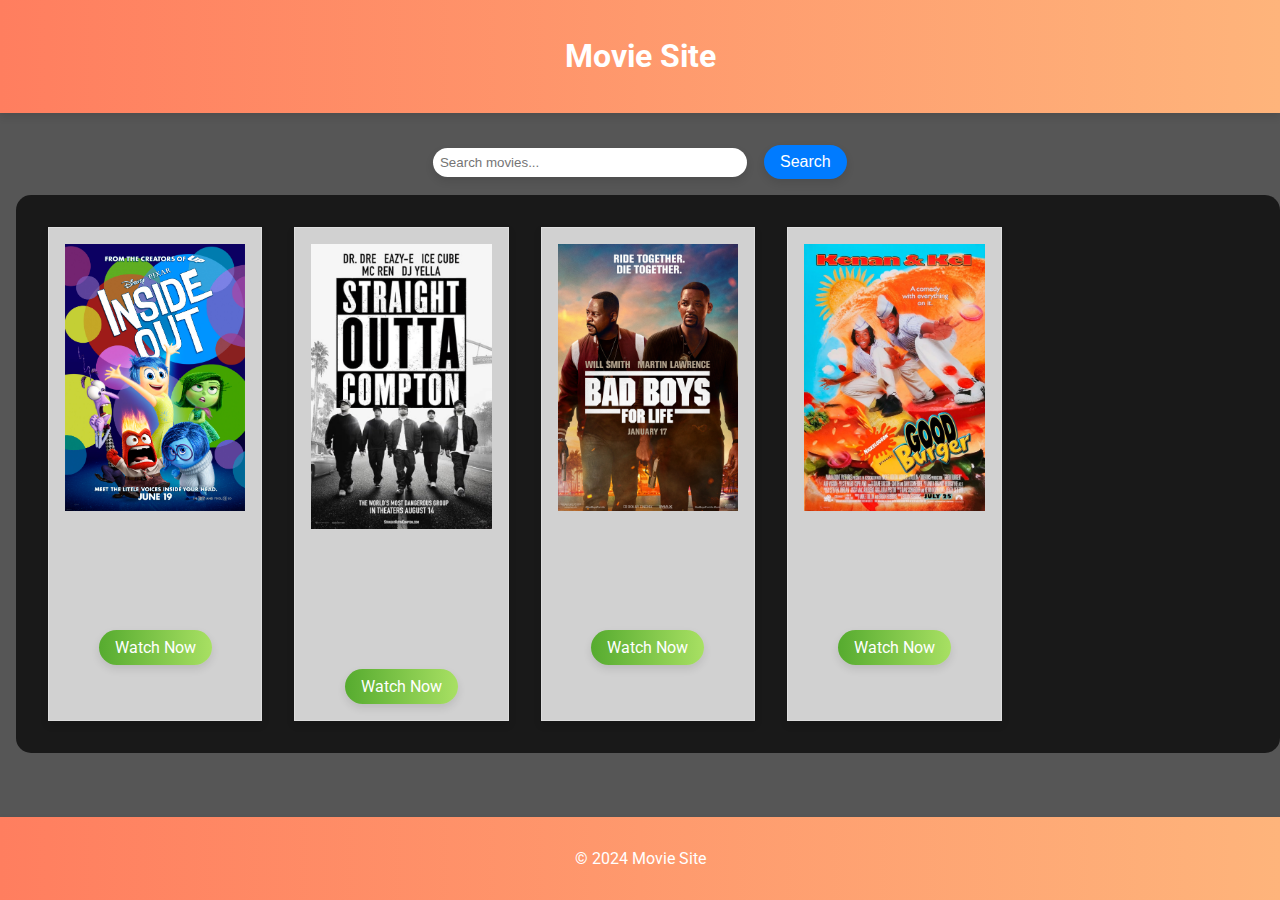
==== index.html @ e5f68a4d "simplify" ====
<!DOCTYPE html>
<html lang="en">

<head>
    <meta charset="UTF-8">
    <meta name="viewport" content="width=device-width, initial-scale=1.0">
    <title>Movie Site</title>
    <link href="https://fonts.googleapis.com/css2?family=Playfair+Display:wght@700&family=Roboto:wght@400;700&display=swap" rel="stylesheet">
    <link rel="stylesheet" href="styles.css">
</head>

<body>
    <header>
        <h1>Movie Site</h1>
    </header>
    <main id="mainContent" style="display:none;">
        <div class="search-container">
            <input type="text" id="searchInput" class="search-input" placeholder="Search movies...">
            <button id="searchButton" class="search-button">Search</button>
        </div>
        <div class="container" id="movieContainer">
            <div class="row" id="movieRow">
                <div class="column">
                    <img class="movie-poster" src="assets/MV5BMTA5MzkyMzIxNjJeQTJeQWpwZ15BbWU4MDU0MDk0OTUx._V1_FMjpg_UX1000_.jpg" alt="Straight Outta Compton Poster">
                    <div class="movie-title">Straight Outta Compton</div>
                    <div class="movie-description">A chronicle of the rise of N.W.A.</div>
                    <a class="buy-button" href="https://drive.google.com/file/d/1-GWXU9rBiXSIcIkdY8362QYQmB6N-WDO/view" target="_blank">Watch Now</a>
                </div>
                <div class="column">
                    <img class="movie-poster" src="assets/baboys.jpg" alt="Bad Boys Poster">
                    <div class="movie-title">Bad Boys: For Life</div>
                    <div class="movie-description">The wife and son of a Mexican drug lord...</div>
                    <a class="buy-button" href="https://drive.google.com/file/d/1ExCZEDRPw3y3sq0u5Oo-0tLBRCN3sKYA/view?usp=drive_link" target="_blank">Watch Now</a>
                </div>
                <div class="column">
                    <img class="movie-poster" src="assets/goodburger.jpg" alt="Good Burger Poster">
                    <div class="movie-title">Good Burger</div>
                    <div class="movie-description">Two dim-witted teenagers...</div>
                    <a class="buy-button" href="https://drive.google.com/file/d/1VFeL-yx81NKc5-SwoTlnUgT7i4M9IYYV/view?usp=drive_link" target="_blank">Watch Now</a>
                </div>
                <div class="column">
                    <img class="movie-poster" src="assets/Inside_Out.jpg" alt="Inside Out Poster">
                    <div class="movie-title">Inside Out</div>
                    <div class="movie-description">After young Riley is uprooted...</div>
                    <a class="buy-button" href="https://drive.google.com/file/d/1rL0D4ZCVKJ76mXXGOLO2J8N5Qnw0jMO8/view?usp=drive_link" target="_blank">Watch Now</a>
                </div>
                <!-- Add more columns as needed -->
            </div>
        </div>
        <button class="show-more-button" id="showMoreButton">Show More</button>
    </main>
    <footer>
        <p>&copy; 2024 Movie Site</p>
    </footer>

    <div id="forbiddenMessage" style="display:none;">
        <p>You are not allowed to access this site.</p>
    </div>

    <script src="script.js"></script>
</body>

</html>
---- styles.css ----
html, body {
    height: 100%;
    margin: 0;
    padding: 0;
    box-sizing: border-box;
    font-family: 'Roboto', sans-serif;
}

body {
    display: flex;
    flex-direction: column;
    background: url('assets/background.jpg') no-repeat center center fixed;
    background-size: cover;
    color: white;
}

header, footer {
    text-align: center;
    padding: 1em;
    background: linear-gradient(to right, #ff7e5f, #feb47b);
    color: white;
    box-shadow: 0 4px 8px rgba(0, 0, 0, 0.1);
}

main {
    flex: 1;
    display: flex;
    flex-direction: column;
    align-items: center;
    justify-content: center;
    padding: 2em 1em;
}

.container {
    background: rgba(0, 0, 0, 0.7);
    padding: 2em;
    border-radius: 15px;
    display: grid;
    grid-template-columns: repeat(auto-fill, minmax(200px, 1fr));
    gap: 2em;
    width: 100%;
    max-width: 1200px;
    margin-bottom: auto; /* Pushes the footer to the bottom if content is short */
}

.row {
    display: contents;
}

.column {
    position: relative;
    background-color: rgba(255, 255, 255, 0.8); /* Slightly transparent white background */
    padding: 1em;
    border: 1px solid #ddd;
    text-align: center;
    overflow: hidden;
    transition: transform 0.3s ease, box-shadow 0.3s ease;
    box-shadow: 0 4px 8px rgba(0, 0, 0, 0.1);
}

.column:hover {
    transform: scale(1.05);
    box-shadow: 0 8px 16px rgba(0, 0, 0, 0.2);
}

.movie-poster {
    max-width: 100%;
    height: auto;
    margin-bottom: 1em;
    transition: transform 0.3s ease;
}

.movie-poster:hover {
    transform: scale(1.1);
    filter: brightness(1.2);
}

.movie-title {
    font-family: 'Playfair Display', serif;
    color: #333; /* Darker color for better readability */
    background-color: rgba(255, 255, 255, 0.8); /* Slightly transparent background */
    padding: 0.5em;
    border-radius: 5px;
    box-shadow: 0 2px 4px rgba(0, 0, 0, 0.1); /* Subtle shadow for better contrast */
    opacity: 0;
    transform: translateY(10px);
    transition: opacity 0.5s ease-in-out, transform 0.5s ease-in-out;
}

.column:hover .movie-title,
.column:hover .movie-description {
    opacity: 1;
    transform: translateY(0);
}

.movie-description {
    color: #333;
    background-color: rgba(255, 255, 255, 0.8);
    padding: 0.5em;
    border-radius: 5px;
    box-shadow: 0 2px 4px rgba(0, 0, 0, 0.1);
    margin-top: 0.5em;
    opacity: 0;
    transform: translateY(10px);
    transition: opacity 0.5s ease-in-out, transform 0.5s ease-in-out;
}

.buy-button, .show-more-button {
    padding: 0.5em 1em;
    background: linear-gradient(to right, #56ab2f, #a8e063);
    color: white;
    border: none;
    cursor: pointer;
    text-decoration: none;
    display: inline-block;
    border-radius: 25px;
    transition: background 0.3s ease, transform 0.2s, box-shadow 0.2s;
    box-shadow: 0 4px 8px rgba(0, 0, 0, 0.1);
}

.buy-button:hover, .show-more-button:hover {
    background: linear-gradient(to right, #3c9d0b, #6ddf46);
    transform: translateY(-2px);
    box-shadow: 0 8px 16px rgba(0, 0, 0, 0.2);
}

.buy-button:focus, .show-more-button:focus,
.search-button:focus {
    outline: 2px solid #0056b3;
    outline-offset: 2px;
}

.search-container {
    text-align: center;
    margin-bottom: 1em;
}

.search-input {
    padding: 0.5em;
    width: 300px;
    margin-right: 1em;
    border-radius: 25px;
    border: none;
    outline: none;
    box-shadow: 0 4px 8px rgba(0, 0, 0, 0.1);
}

.search-button {
    padding: 0.5em 1em;
    background-color: #007bff;
    color: white;
    border: none;
    cursor: pointer;
    text-decoration: none;
    font-size: 1em;
    border-radius: 25px;
    transition: background-color 0.3s ease, transform 0.2s, box-shadow 0.2s;
    box-shadow: 0 4px 8px rgba(0, 0, 0, 0.1);
}

.search-button:hover {
    background-color: #0056b3;
    transform: translateY(-2px);
}

.search-button:active {
    background-color: #0056b3;
    transform: translateY(1px);
    box-shadow: none;
}

.show-more-button {
    padding: 0.5em 1em;
    background-color: #6c757d;
    color: white;
    border: none;
    cursor: pointer;
    text-decoration: none;
    margin-top: 1em;
    display: none; /* Initially hidden */
    border-radius: 25px;
    transition: background 0.3s ease, transform 0.2s, box-shadow 0.2s;
    box-shadow: 0 4px 8px rgba(0, 0, 0, 0.1);
}

.show-more-button:hover {
    background-color: #5a6268;
}

@media (max-width: 768px) {
    .search-input {
        width: 80%;
        margin-bottom: 1em;
    }

    .container {
        grid-template-columns: repeat(auto-fill, minmax(150px, 1fr));
    }
}

@media (max-width: 480px) {
    .search-input {
        width: 100%;
    }

    .container {
        grid-template-columns: 1fr;
    }
}
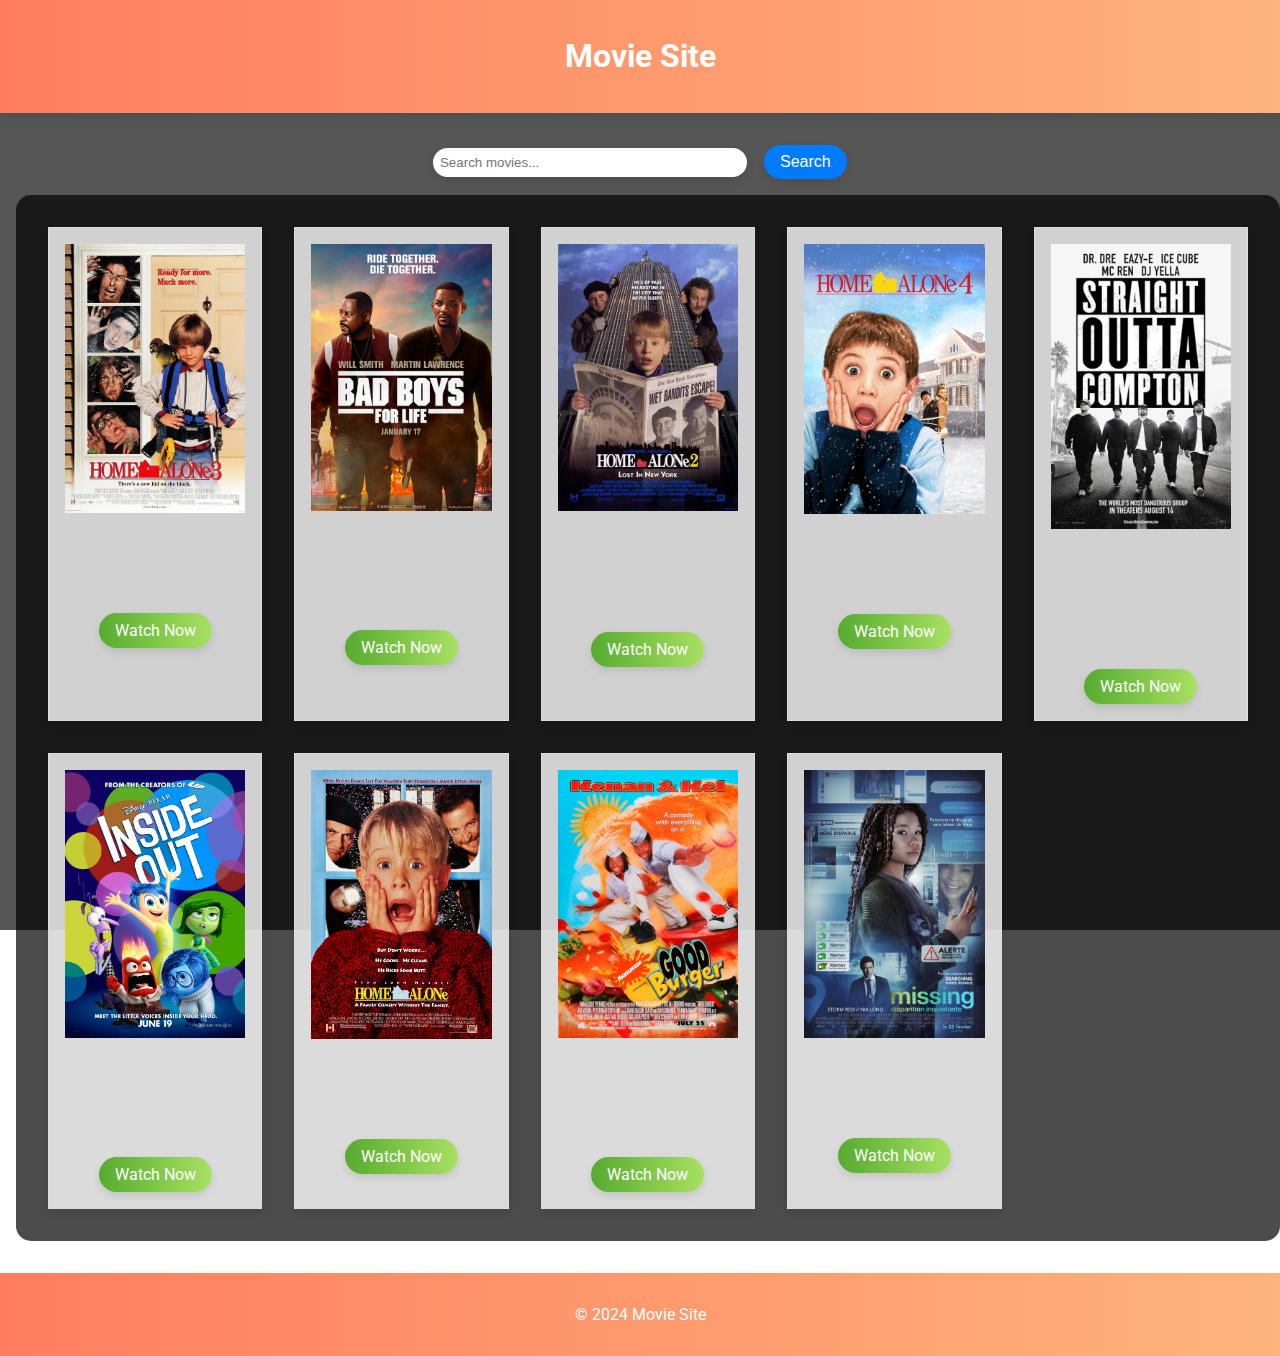
==== commit 79dd2405: "add movies" ====
--- a/index.html
+++ b/index.html
@@ -44,7 +44,37 @@
                     <div class="movie-description">After young Riley is uprooted...</div>
                     <a class="buy-button" href="https://drive.google.com/file/d/1rL0D4ZCVKJ76mXXGOLO2J8N5Qnw0jMO8/view?usp=drive_link" target="_blank">Watch Now</a>
                 </div>
-                <!-- Add more columns as needed -->
+                <div class="column">
+                    <img class="movie-poster" src="assets/ha1.jpg" alt="Inside Out Poster">
+                    <div class="movie-title">Home Alone</div>
+                    <div class="movie-description">ha1</div>
+                    <a class="buy-button" href="https://drive.google.com/file/d/1RmcY_AJqG8Q9yOxZiiyGkuSsTKoonFeX/view?usp=drive_link" target="_blank">Watch Now</a>
+                </div>
+                <div class="column">
+                    <img class="movie-poster" src="assets/ha2.jpg" alt="Inside Out Poster">
+                    <div class="movie-title">Home Alone 2: Lost In NY</div>
+                    <div class="movie-description">ha2</div>
+                    <a class="buy-button" href="https://drive.google.com/file/d/1qlVyzWkzGR2lTH-VfAuhWgY-4-X-9w7T/view?usp=drive_link" target="_blank">Watch Now</a>
+                </div>
+                <div class="column">
+                    <img class="movie-poster" src="assets/ha3.jpg" alt="Inside Out Poster">
+                    <div class="movie-title">Home Alone 3</div>
+                    <div class="movie-description">ha3</div>
+                    <a class="buy-button" href="https://drive.google.com/file/d/1R0Hdqnfn36YHb0hcvey48GIlqyA5Jap-/view?usp=drive_link" target="_blank">Watch Now</a>
+                </div>
+                <div class="column">
+                    <img class="movie-poster" src="assets/ha4.jpg" alt="Inside Out Poster">
+                    <div class="movie-title">Home Alone 4</div>
+                    <div class="movie-description">ha4</div>
+                    <a class="buy-button" href="https://drive.google.com/file/d/1q74zu2-pWQ8nODq2ozKsDLQNS7aB1_5G/view?usp=drive_link" target="_blank">Watch Now</a>
+                </div>
+                <div class="column">
+                    <img class="movie-poster" src="assets/missing.jpg" alt="Inside Out Poster">
+                    <div class="movie-title">Missing</div>
+                    <div class="movie-description">idk</div>
+                    <a class="buy-button" href="https://drive.google.com/file/d/1Svi6AvX2YtTAlLvs6ugMPpwvs6T-3Fx8/view?usp=drive_link" target="_blank">Watch Now</a>
+                </div>
+                
             </div>
         </div>
         <button class="show-more-button" id="showMoreButton">Show More</button>
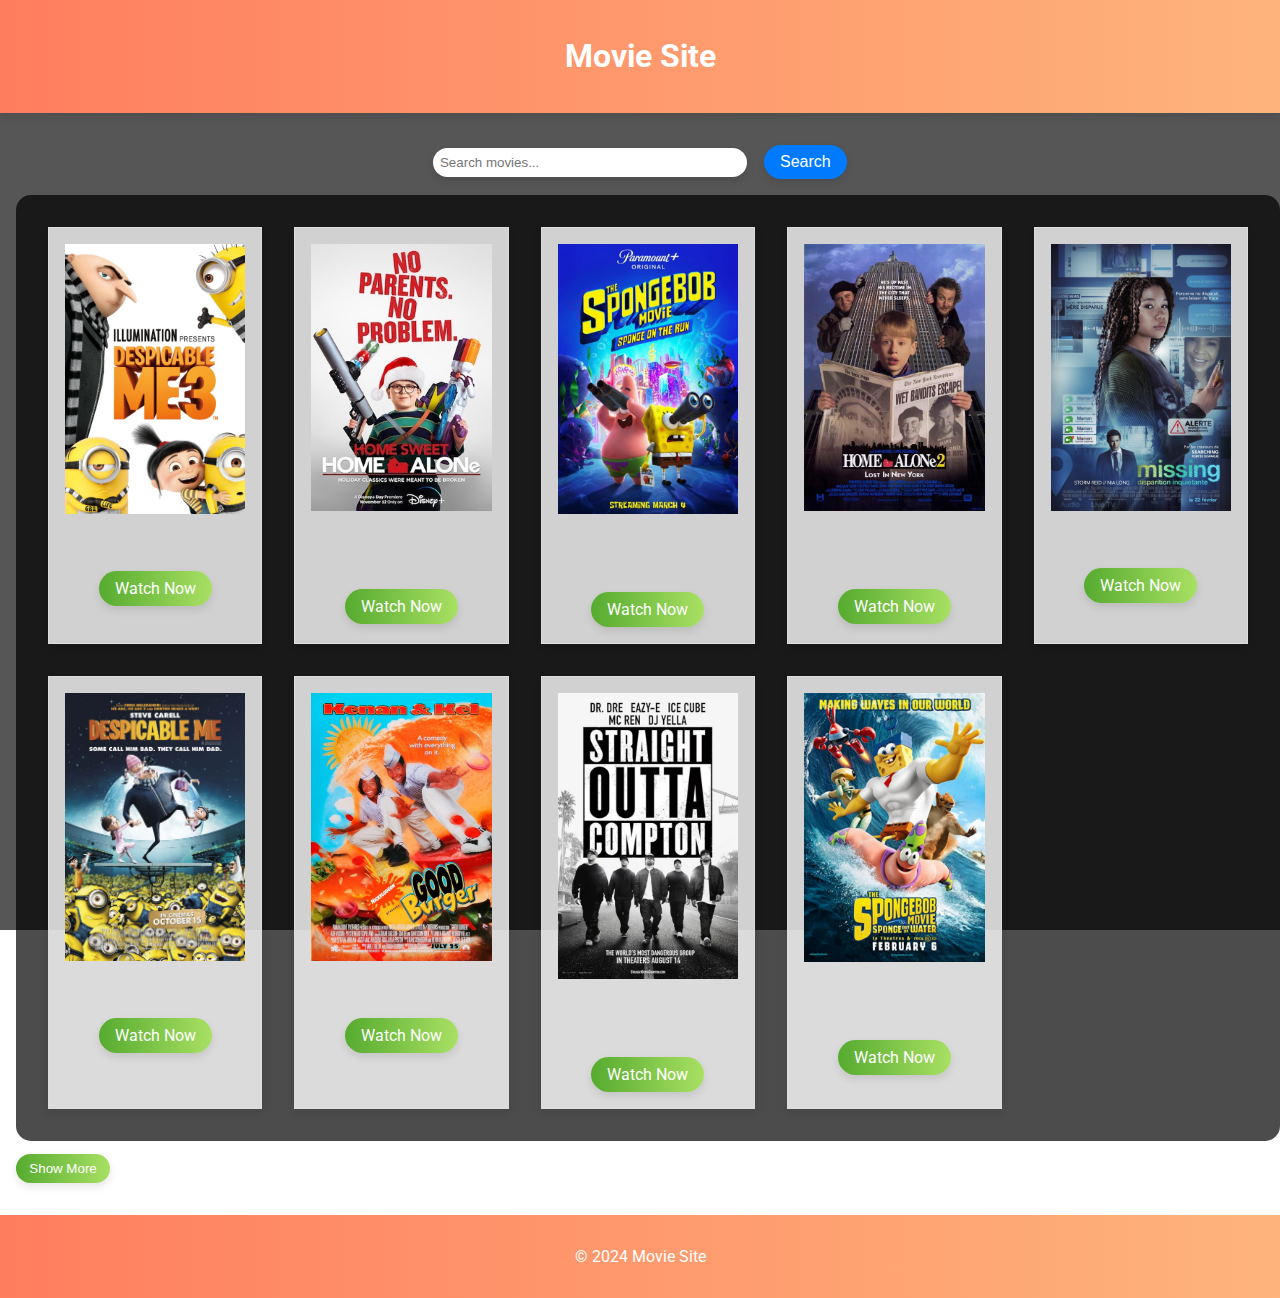
==== commit 2d33af66: "add more movies" ====
--- a/index.html
+++ b/index.html
@@ -23,56 +23,107 @@
                 <div class="column">
                     <img class="movie-poster" src="assets/MV5BMTA5MzkyMzIxNjJeQTJeQWpwZ15BbWU4MDU0MDk0OTUx._V1_FMjpg_UX1000_.jpg" alt="Straight Outta Compton Poster">
                     <div class="movie-title">Straight Outta Compton</div>
-                    <div class="movie-description">A chronicle of the rise of N.W.A.</div>
                     <a class="buy-button" href="https://drive.google.com/file/d/1-GWXU9rBiXSIcIkdY8362QYQmB6N-WDO/view" target="_blank">Watch Now</a>
                 </div>
                 <div class="column">
                     <img class="movie-poster" src="assets/baboys.jpg" alt="Bad Boys Poster">
                     <div class="movie-title">Bad Boys: For Life</div>
-                    <div class="movie-description">The wife and son of a Mexican drug lord...</div>
                     <a class="buy-button" href="https://drive.google.com/file/d/1ExCZEDRPw3y3sq0u5Oo-0tLBRCN3sKYA/view?usp=drive_link" target="_blank">Watch Now</a>
                 </div>
                 <div class="column">
                     <img class="movie-poster" src="assets/goodburger.jpg" alt="Good Burger Poster">
                     <div class="movie-title">Good Burger</div>
-                    <div class="movie-description">Two dim-witted teenagers...</div>
                     <a class="buy-button" href="https://drive.google.com/file/d/1VFeL-yx81NKc5-SwoTlnUgT7i4M9IYYV/view?usp=drive_link" target="_blank">Watch Now</a>
                 </div>
                 <div class="column">
                     <img class="movie-poster" src="assets/Inside_Out.jpg" alt="Inside Out Poster">
                     <div class="movie-title">Inside Out</div>
-                    <div class="movie-description">After young Riley is uprooted...</div>
                     <a class="buy-button" href="https://drive.google.com/file/d/1rL0D4ZCVKJ76mXXGOLO2J8N5Qnw0jMO8/view?usp=drive_link" target="_blank">Watch Now</a>
+                </div>
+                <div class="column">
+                    <img class="movie-poster" src="assets/insideout2.jpeg" alt="Inside Out Poster">
+                    <div class="movie-title">Inside Out 2</div>
+                    <a class="buy-button" href="https://drive.google.com/file/d/1-JNmrZeyNyfg6TkZe27_ZXatwWBExTk9/view?usp=drive_link" target="_blank">Watch Now</a>
                 </div>
                 <div class="column">
                     <img class="movie-poster" src="assets/ha1.jpg" alt="Inside Out Poster">
                     <div class="movie-title">Home Alone</div>
-                    <div class="movie-description">ha1</div>
                     <a class="buy-button" href="https://drive.google.com/file/d/1RmcY_AJqG8Q9yOxZiiyGkuSsTKoonFeX/view?usp=drive_link" target="_blank">Watch Now</a>
                 </div>
                 <div class="column">
                     <img class="movie-poster" src="assets/ha2.jpg" alt="Inside Out Poster">
                     <div class="movie-title">Home Alone 2: Lost In NY</div>
-                    <div class="movie-description">ha2</div>
                     <a class="buy-button" href="https://drive.google.com/file/d/1qlVyzWkzGR2lTH-VfAuhWgY-4-X-9w7T/view?usp=drive_link" target="_blank">Watch Now</a>
                 </div>
                 <div class="column">
                     <img class="movie-poster" src="assets/ha3.jpg" alt="Inside Out Poster">
                     <div class="movie-title">Home Alone 3</div>
-                    <div class="movie-description">ha3</div>
                     <a class="buy-button" href="https://drive.google.com/file/d/1R0Hdqnfn36YHb0hcvey48GIlqyA5Jap-/view?usp=drive_link" target="_blank">Watch Now</a>
                 </div>
                 <div class="column">
                     <img class="movie-poster" src="assets/ha4.jpg" alt="Inside Out Poster">
                     <div class="movie-title">Home Alone 4</div>
-                    <div class="movie-description">ha4</div>
                     <a class="buy-button" href="https://drive.google.com/file/d/1q74zu2-pWQ8nODq2ozKsDLQNS7aB1_5G/view?usp=drive_link" target="_blank">Watch Now</a>
                 </div>
                 <div class="column">
                     <img class="movie-poster" src="assets/missing.jpg" alt="Inside Out Poster">
                     <div class="movie-title">Missing</div>
-                    <div class="movie-description">idk</div>
                     <a class="buy-button" href="https://drive.google.com/file/d/1Svi6AvX2YtTAlLvs6ugMPpwvs6T-3Fx8/view?usp=drive_link" target="_blank">Watch Now</a>
+                </div>
+                <div class="column">
+                    <img class="movie-poster" src="assets/The_Man_from_Toronto_(2022_film).jpg" alt="Inside Out Poster">
+                    <div class="movie-title">The Man From Toronto</div>
+                    <a class="buy-button" href="https://drive.google.com/file/d/1KYYVn_nh1auoEitkP4kij9UaSig68P24/view?usp=drive_link" target="_blank">Watch Now</a>
+                </div>
+                <div class="column">
+                    <img class="movie-poster" src="assets/91DEJC3EUlL._AC_UF894,1000_QL80_.jpg" alt="Inside Out Poster">
+                    <div class="movie-title">The SpongeBob SquarePants Movie</div>
+                    <a class="buy-button" href="https://drive.google.com/file/d/1yHJgBSnEoAVyMFx91MVCwgUYBsDAw7Q6/view?usp=drive_link" target="_blank">Watch Now</a>
+                </div>
+                <div class="column">
+                    <img class="movie-poster" src="assets/b.jpg" alt="Inside Out Poster">
+                    <div class="movie-title">The SpongeBob Movie: Sponge on the Run</div>
+                    <a class="buy-button" href="https://drive.google.com/file/d/1reQ9YJFUAUixrhGG9rN8Il6jS85H3TZd/view?usp=drive_link" target="_blank">Watch Now</a>
+                </div>
+                <div class="column">
+                    <img class="movie-poster" src="assets/q.jpg" alt="Inside Out Poster">
+                    <div class="movie-title">The SpongeBob Movie: Sponge out of Water</div>
+                    <a class="buy-button" href="https://drive.google.com/file/d/1p_kIC0i9wRsVYaxE730cWBX54i8F2xBr/view?usp=drive_link" target="_blank">Watch Now</a>
+                </div>
+                <div class="column">
+                    <img class="movie-poster" src="assets/dme.jpg" alt="Inside Out Poster">
+                    <div class="movie-title">Despicable Me</div>
+                    <a class="buy-button" href="https://drive.google.com/file/d/1HvhqUMDvgJAeS6Cz90SKC6BcaSwnhQ7N/view?usp=drive_link" target="_blank">Watch Now</a>
+                </div>
+                <div class="column">
+                    <img class="movie-poster" src="assets/dme2.jpg" alt="Inside Out Poster">
+                    <div class="movie-title">Despicable Me 2</div>
+                    <a class="buy-button" href="https://drive.google.com/file/d/1kTwjSWqoqQ60AQ3fuyJRQAfleSSPx_RO/view?usp=drive_link" target="_blank">Watch Now</a>
+                </div>
+                <div class="column">
+                    <img class="movie-poster" src="assets/dme3.jpg" alt="Inside Out Poster">
+                    <div class="movie-title">Despicable Me 3</div>
+                    <a class="buy-button" href="https://drive.google.com/file/d/14sZZumYGqTrWKxCRrP8A2zWQB9S3aIna/view?usp=drive_link" target="_blank">Watch Now</a>
+                </div>
+                <div class="column">
+                    <img class="movie-poster" src="assets/fnaf.jpeg" alt="Inside Out Poster">
+                    <div class="movie-title">Five Nights At Freddy's</div>
+                    <a class="buy-button" href="https://drive.google.com/file/d/1jcXQhcJn0OJKaNdZo3N1vR8utvcfcBSM/view?usp=drive_link" target="_blank">Watch Now</a>
+                </div>
+                <div class="column">
+                    <img class="movie-poster" src="assets/R.jpg" alt="Inside Out Poster">
+                    <div class="movie-title">Home Sweet Home Alone</div>
+                    <a class="buy-button" href="https://drive.google.com/file/d/10pkvvUOt6wJucgw6WR1Pp8ya-aa4HVKl/view?usp=drive_link" target="_blank">Watch Now</a>
+                </div>
+                <div class="column">
+                    <img class="movie-poster" src="assets/good-burger-2-dvd.png" alt="Inside Out Poster">
+                    <div class="movie-title">Good Burger 2</div>
+                    <a class="buy-button" href="https://drive.google.com/file/d/1mNsNCLXQFdeki6bFViw-SBUz0wMOWDXR/view?usp=drive_link" target="_blank">Watch Now</a>
+                </div>
+                <div class="column">
+                    <img class="movie-poster" src="assets/freeguy.jpeg" alt="Inside Out Poster">
+                    <div class="movie-title">Free Guy</div>
+                    <a class="buy-button" href="https://drive.google.com/file/d/1zQ1a4uEPWq_N7OrLanGGU8BrMicDLT4P/view?usp=drive_link" target="_blank">Watch Now</a>
                 </div>
                 
             </div>
--- a/styles.css
+++ b/styles.css
@@ -87,22 +87,9 @@
     transition: opacity 0.5s ease-in-out, transform 0.5s ease-in-out;
 }
 
-.column:hover .movie-title,
-.column:hover .movie-description {
+.column:hover .movie-title{
     opacity: 1;
     transform: translateY(0);
-}
-
-.movie-description {
-    color: #333;
-    background-color: rgba(255, 255, 255, 0.8);
-    padding: 0.5em;
-    border-radius: 5px;
-    box-shadow: 0 2px 4px rgba(0, 0, 0, 0.1);
-    margin-top: 0.5em;
-    opacity: 0;
-    transform: translateY(10px);
-    transition: opacity 0.5s ease-in-out, transform 0.5s ease-in-out;
 }
 
 .buy-button, .show-more-button {
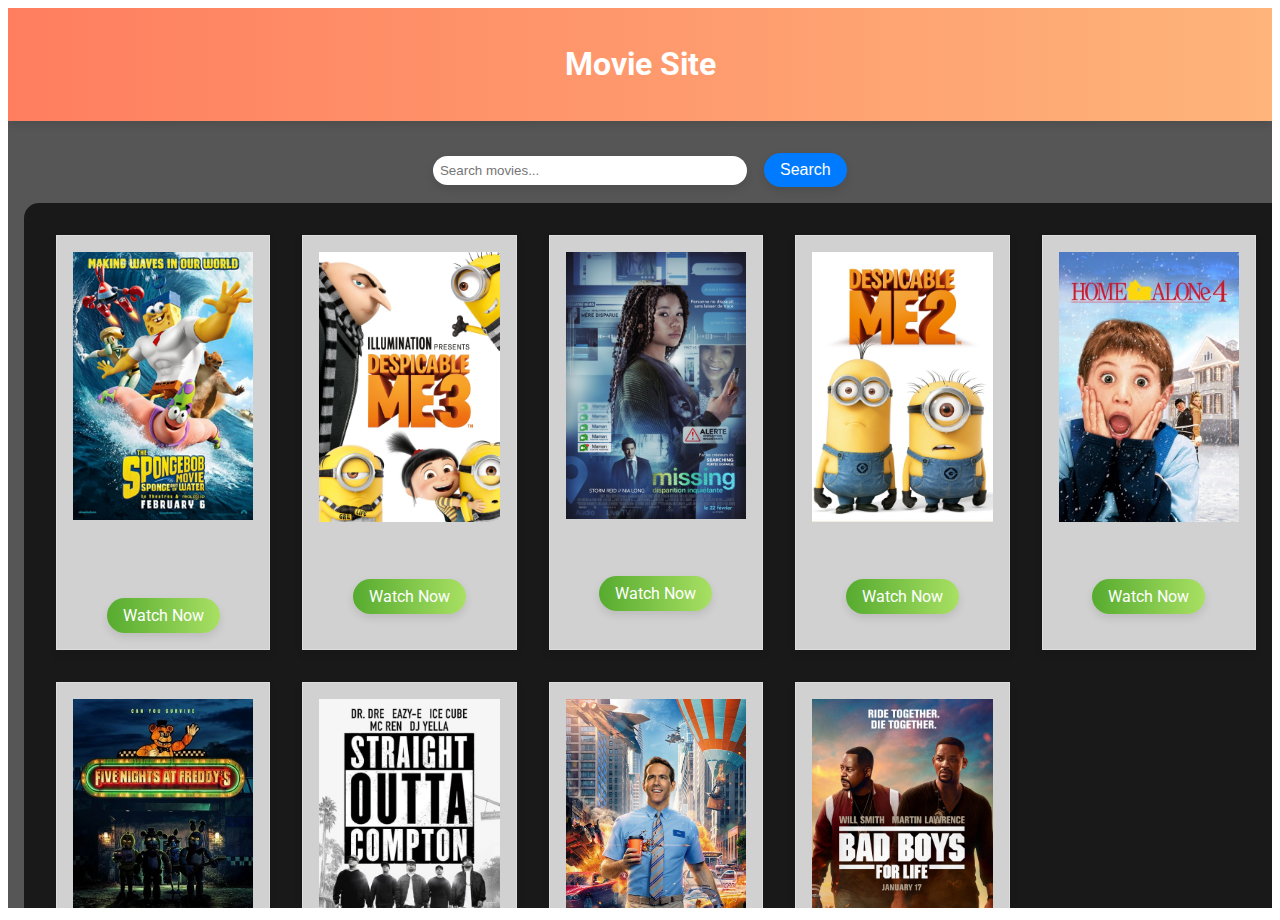
==== commit a9f480a1: "prevent skidding" ====
--- a/index.html
+++ b/index.html
@@ -1,144 +1,21023 @@
-<!DOCTYPE html>
-<html lang="en">
-
-<head>
-    <meta charset="UTF-8">
-    <meta name="viewport" content="width=device-width, initial-scale=1.0">
-    <title>Movie Site</title>
-    <link href="https://fonts.googleapis.com/css2?family=Playfair+Display:wght@700&family=Roboto:wght@400;700&display=swap" rel="stylesheet">
-    <link rel="stylesheet" href="styles.css">
-</head>
-
-<body>
-    <header>
-        <h1>Movie Site</h1>
-    </header>
-    <main id="mainContent" style="display:none;">
-        <div class="search-container">
-            <input type="text" id="searchInput" class="search-input" placeholder="Search movies...">
-            <button id="searchButton" class="search-button">Search</button>
-        </div>
-        <div class="container" id="movieContainer">
-            <div class="row" id="movieRow">
-                <div class="column">
-                    <img class="movie-poster" src="assets/MV5BMTA5MzkyMzIxNjJeQTJeQWpwZ15BbWU4MDU0MDk0OTUx._V1_FMjpg_UX1000_.jpg" alt="Straight Outta Compton Poster">
-                    <div class="movie-title">Straight Outta Compton</div>
-                    <a class="buy-button" href="https://drive.google.com/file/d/1-GWXU9rBiXSIcIkdY8362QYQmB6N-WDO/view" target="_blank">Watch Now</a>
-                </div>
-                <div class="column">
-                    <img class="movie-poster" src="assets/baboys.jpg" alt="Bad Boys Poster">
-                    <div class="movie-title">Bad Boys: For Life</div>
-                    <a class="buy-button" href="https://drive.google.com/file/d/1ExCZEDRPw3y3sq0u5Oo-0tLBRCN3sKYA/view?usp=drive_link" target="_blank">Watch Now</a>
-                </div>
-                <div class="column">
-                    <img class="movie-poster" src="assets/goodburger.jpg" alt="Good Burger Poster">
-                    <div class="movie-title">Good Burger</div>
-                    <a class="buy-button" href="https://drive.google.com/file/d/1VFeL-yx81NKc5-SwoTlnUgT7i4M9IYYV/view?usp=drive_link" target="_blank">Watch Now</a>
-                </div>
-                <div class="column">
-                    <img class="movie-poster" src="assets/Inside_Out.jpg" alt="Inside Out Poster">
-                    <div class="movie-title">Inside Out</div>
-                    <a class="buy-button" href="https://drive.google.com/file/d/1rL0D4ZCVKJ76mXXGOLO2J8N5Qnw0jMO8/view?usp=drive_link" target="_blank">Watch Now</a>
-                </div>
-                <div class="column">
-                    <img class="movie-poster" src="assets/insideout2.jpeg" alt="Inside Out Poster">
-                    <div class="movie-title">Inside Out 2</div>
-                    <a class="buy-button" href="https://drive.google.com/file/d/1-JNmrZeyNyfg6TkZe27_ZXatwWBExTk9/view?usp=drive_link" target="_blank">Watch Now</a>
-                </div>
-                <div class="column">
-                    <img class="movie-poster" src="assets/ha1.jpg" alt="Inside Out Poster">
-                    <div class="movie-title">Home Alone</div>
-                    <a class="buy-button" href="https://drive.google.com/file/d/1RmcY_AJqG8Q9yOxZiiyGkuSsTKoonFeX/view?usp=drive_link" target="_blank">Watch Now</a>
-                </div>
-                <div class="column">
-                    <img class="movie-poster" src="assets/ha2.jpg" alt="Inside Out Poster">
-                    <div class="movie-title">Home Alone 2: Lost In NY</div>
-                    <a class="buy-button" href="https://drive.google.com/file/d/1qlVyzWkzGR2lTH-VfAuhWgY-4-X-9w7T/view?usp=drive_link" target="_blank">Watch Now</a>
-                </div>
-                <div class="column">
-                    <img class="movie-poster" src="assets/ha3.jpg" alt="Inside Out Poster">
-                    <div class="movie-title">Home Alone 3</div>
-                    <a class="buy-button" href="https://drive.google.com/file/d/1R0Hdqnfn36YHb0hcvey48GIlqyA5Jap-/view?usp=drive_link" target="_blank">Watch Now</a>
-                </div>
-                <div class="column">
-                    <img class="movie-poster" src="assets/ha4.jpg" alt="Inside Out Poster">
-                    <div class="movie-title">Home Alone 4</div>
-                    <a class="buy-button" href="https://drive.google.com/file/d/1q74zu2-pWQ8nODq2ozKsDLQNS7aB1_5G/view?usp=drive_link" target="_blank">Watch Now</a>
-                </div>
-                <div class="column">
-                    <img class="movie-poster" src="assets/missing.jpg" alt="Inside Out Poster">
-                    <div class="movie-title">Missing</div>
-                    <a class="buy-button" href="https://drive.google.com/file/d/1Svi6AvX2YtTAlLvs6ugMPpwvs6T-3Fx8/view?usp=drive_link" target="_blank">Watch Now</a>
-                </div>
-                <div class="column">
-                    <img class="movie-poster" src="assets/The_Man_from_Toronto_(2022_film).jpg" alt="Inside Out Poster">
-                    <div class="movie-title">The Man From Toronto</div>
-                    <a class="buy-button" href="https://drive.google.com/file/d/1KYYVn_nh1auoEitkP4kij9UaSig68P24/view?usp=drive_link" target="_blank">Watch Now</a>
-                </div>
-                <div class="column">
-                    <img class="movie-poster" src="assets/91DEJC3EUlL._AC_UF894,1000_QL80_.jpg" alt="Inside Out Poster">
-                    <div class="movie-title">The SpongeBob SquarePants Movie</div>
-                    <a class="buy-button" href="https://drive.google.com/file/d/1yHJgBSnEoAVyMFx91MVCwgUYBsDAw7Q6/view?usp=drive_link" target="_blank">Watch Now</a>
-                </div>
-                <div class="column">
-                    <img class="movie-poster" src="assets/b.jpg" alt="Inside Out Poster">
-                    <div class="movie-title">The SpongeBob Movie: Sponge on the Run</div>
-                    <a class="buy-button" href="https://drive.google.com/file/d/1reQ9YJFUAUixrhGG9rN8Il6jS85H3TZd/view?usp=drive_link" target="_blank">Watch Now</a>
-                </div>
-                <div class="column">
-                    <img class="movie-poster" src="assets/q.jpg" alt="Inside Out Poster">
-                    <div class="movie-title">The SpongeBob Movie: Sponge out of Water</div>
-                    <a class="buy-button" href="https://drive.google.com/file/d/1p_kIC0i9wRsVYaxE730cWBX54i8F2xBr/view?usp=drive_link" target="_blank">Watch Now</a>
-                </div>
-                <div class="column">
-                    <img class="movie-poster" src="assets/dme.jpg" alt="Inside Out Poster">
-                    <div class="movie-title">Despicable Me</div>
-                    <a class="buy-button" href="https://drive.google.com/file/d/1HvhqUMDvgJAeS6Cz90SKC6BcaSwnhQ7N/view?usp=drive_link" target="_blank">Watch Now</a>
-                </div>
-                <div class="column">
-                    <img class="movie-poster" src="assets/dme2.jpg" alt="Inside Out Poster">
-                    <div class="movie-title">Despicable Me 2</div>
-                    <a class="buy-button" href="https://drive.google.com/file/d/1kTwjSWqoqQ60AQ3fuyJRQAfleSSPx_RO/view?usp=drive_link" target="_blank">Watch Now</a>
-                </div>
-                <div class="column">
-                    <img class="movie-poster" src="assets/dme3.jpg" alt="Inside Out Poster">
-                    <div class="movie-title">Despicable Me 3</div>
-                    <a class="buy-button" href="https://drive.google.com/file/d/14sZZumYGqTrWKxCRrP8A2zWQB9S3aIna/view?usp=drive_link" target="_blank">Watch Now</a>
-                </div>
-                <div class="column">
-                    <img class="movie-poster" src="assets/fnaf.jpeg" alt="Inside Out Poster">
-                    <div class="movie-title">Five Nights At Freddy's</div>
-                    <a class="buy-button" href="https://drive.google.com/file/d/1jcXQhcJn0OJKaNdZo3N1vR8utvcfcBSM/view?usp=drive_link" target="_blank">Watch Now</a>
-                </div>
-                <div class="column">
-                    <img class="movie-poster" src="assets/R.jpg" alt="Inside Out Poster">
-                    <div class="movie-title">Home Sweet Home Alone</div>
-                    <a class="buy-button" href="https://drive.google.com/file/d/10pkvvUOt6wJucgw6WR1Pp8ya-aa4HVKl/view?usp=drive_link" target="_blank">Watch Now</a>
-                </div>
-                <div class="column">
-                    <img class="movie-poster" src="assets/good-burger-2-dvd.png" alt="Inside Out Poster">
-                    <div class="movie-title">Good Burger 2</div>
-                    <a class="buy-button" href="https://drive.google.com/file/d/1mNsNCLXQFdeki6bFViw-SBUz0wMOWDXR/view?usp=drive_link" target="_blank">Watch Now</a>
-                </div>
-                <div class="column">
-                    <img class="movie-poster" src="assets/freeguy.jpeg" alt="Inside Out Poster">
-                    <div class="movie-title">Free Guy</div>
-                    <a class="buy-button" href="https://drive.google.com/file/d/1zQ1a4uEPWq_N7OrLanGGU8BrMicDLT4P/view?usp=drive_link" target="_blank">Watch Now</a>
-                </div>
-                
-            </div>
-        </div>
-        <button class="show-more-button" id="showMoreButton">Show More</button>
-    </main>
-    <footer>
-        <p>&copy; 2024 Movie Site</p>
-    </footer>
-
-    <div id="forbiddenMessage" style="display:none;">
-        <p>You are not allowed to access this site.</p>
-    </div>
-
-    <script src="script.js"></script>
-</body>
-
-</html>
+
+
+
+
+
+
+
+
+
+
+
+
+
+
+
+
+
+
+
+
+
+
+
+
+
+
+
+
+
+
+
+
+
+
+
+
+
+
+
+
+
+
+
+
+
+
+
+
+
+
+
+
+
+
+
+
+
+
+
+
+
+
+
+
+
+
+
+
+
+
+
+
+
+
+
+
+
+
+
+
+
+
+
+
+
+
+
+
+
+
+
+
+
+
+
+
+
+
+
+
+
+
+
+
+
+
+
+
+
+
+
+
+
+
+
+
+
+
+
+
+
+
+
+
+
+
+
+
+
+
+
+
+
+
+
+
+
+
+
+
+
+
+
+
+
+
+
+
+
+
+
+
+
+
+
+
+
+
+
+
+
+
+
+
+
+
+
+
+
+
+
+
+
+
+
+
+
+
+
+
+
+
+
+
+
+
+
+
+
+
+
+
+
+
+
+
+
+
+
+
+
+
+
+
+
+
+
+
+
+
+
+
+
+
+
+
+
+
+
+
+
+
+
+
+
+
+
+
+
+
+
+
+
+
+
+
+
+
+
+
+
+
+
+
+
+
+
+
+
+
+
+
+
+
+
+
+
+
+
+
+
+
+
+
+
+
+
+
+
+
+
+
+
+
+
+
+
+
+
+
+
+
+
+
+
+
+
+
+
+
+
+
+
+
+
+
+
+
+
+
+
+
+
+
+
+
+
+
+
+
+
+
+
+
+
+
+
+
+
+
+
+
+
+
+
+
+
+
+
+
+
+
+
+
+
+
+
+
+
+
+
+
+
+
+
+
+
+
+
+
+
+
+
+
+
+
+
+
+
+
+
+
+
+
+
+
+
+
+
+
+
+
+
+
+
+
+
+
+
+
+
+
+
+
+
+
+
+
+
+
+
+
+
+
+
+
+
+
+
+
+
+
+
+
+
+
+
+
+
+
+
+
+
+
+
+
+
+
+
+
+
+
+
+
+
+
+
+
+
+
+
+
+
+
+
+
+
+
+
+
+
+
+
+
+
+
+
+
+
+
+
+
+
+
+
+
+
+
+
+
+
+
+
+
+
+
+
+
+
+
+
+
+
+
+
+
+
+
+
+
+
+
+
+
+
+
+
+
+
+
+
+
+
+
+
+
+
+
+
+
+
+
+
+
+
+
+
+
+
+
+
+
+
+
+
+
+
+
+
+
+
+
+
+
+
+
+
+
+
+
+
+
+
+
+
+
+
+
+
+
+
+
+
+
+
+
+
+
+
+
+
+
+
+
+
+
+
+
+
+
+
+
+
+
+
+
+
+
+
+
+
+
+
+
+
+
+
+
+
+
+
+
+
+
+
+
+
+
+
+
+
+
+
+
+
+
+
+
+
+
+
+
+
+
+
+
+
+
+
+
+
+
+
+
+
+
+
+
+
+
+
+
+
+
+
+
+
+
+
+
+
+
+
+
+
+
+
+
+
+
+
+
+
+
+
+
+
+
+
+
+
+
+
+
+
+
+
+
+
+
+
+
+
+
+
+
+
+
+
+
+
+
+
+
+
+
+
+
+
+
+
+
+
+
+
+
+
+
+
+
+
+
+
+
+
+
+
+
+
+
+
+
+
+
+
+
+
+
+
+
+
+
+
+
+
+
+
+
+
+
+
+
+
+
+
+
+
+
+
+
+
+
+
+
+
+
+
+
+
+
+
+
+
+
+
+
+
+
+
+
+
+
+
+
+
+
+
+
+
+
+
+
+
+
+
+
+
+
+
+
+
+
+
+
+
+
+
+
+
+
+
+
+
+
+
+
+
+
+
+
+
+
+
+
+
+
+
+
+
+
+
+
+
+
+
+
+
+
+
+
+
+
+
+
+
+
+
+
+
+
+
+
+
+
+
+
+
+
+
+
+
+
+
+
+
+
+
+
+
+
+
+
+
+
+
+
+
+
+
+
+
+
+
+
+
+
+
+
+
+
+
+
+
+
+
+
+
+
+
+
+
+
+
+
+
+
+
+
+
+
+
+
+
+
+
+
+
+
+
+
+
+
+
+
+
+
+
+
+
+
+
+
+
+
+
+
+
+
+
+
+
+
+
+
+
+
+
+
+
+
+
+
+
+
+
+
+
+
+
+
+
+
+
+
+
+
+
+
+
+
+
+
+
+
+
+
+
+
+
+
+
+
+
+
+
+
+
+
+
+
+
+
+
+
+
+
+
+
+
+
+
+
+
+
+
+
+
+
+
+
+
+
+
+
+
+
+
+
+
+
+
+
+
+
+
+
+
+
+
+
+
+
+
+
+
+
+
+
+
+
+
+
+
+
+
+
+
+
+
+
+
+
+
+
+
+
+
+
+
+
+
+
+
+
+
+
+
+
+
+
+
+
+
+
+
+
+
+
+
+
+
+
+
+
+
+
+
+
+
+
+
+
+
+
+
+
+
+
+
+
+
+
+
+
+
+
+
+
+
+
+
+
+
+
+
+
+
+
+
+
+
+
+
+
+
+
+
+
+
+
+
+
+
+
+
+
+
+
+
+
+
+
+
+
+
+
+
+
+
+
+
+
+
+
+
+
+
+
+
+
+
+
+
+
+
+
+
+
+
+
+
+
+
+
+
+
+
+
+
+
+
+
+
+
+
+
+
+
+
+
+
+
+
+
+
+
+
+
+
+
+
+
+
+
+
+
+
+
+
+
+
+
+
+
+
+
+
+
+
+
+
+
+
+
+
+
+
+
+
+
+
+
+
+
+
+
+
+
+
+
+
+
+
+
+
+
+
+
+
+
+
+
+
+
+
+
+
+
+
+
+
+
+
+
+
+
+
+
+
+
+
+
+
+
+
+
+
+
+
+
+
+
+
+
+
+
+
+
+
+
+
+
+
+
+
+
+
+
+
+
+
+
+
+
+
+
+
+
+
+
+
+
+
+
+
+
+
+
+
+
+
+
+
+
+
+
+
+
+
+
+
+
+
+
+
+
+
+
+
+
+
+
+
+
+
+
+
+
+
+
+
+
+
+
+
+
+
+
+
+
+
+
+
+
+
+
+
+
+
+
+
+
+
+
+
+
+
+
+
+
+
+
+
+
+
+
+
+
+
+
+
+
+
+
+
+
+
+
+
+
+
+
+
+
+
+
+
+
+
+
+
+
+
+
+
+
+
+
+
+
+
+
+
+
+
+
+
+
+
+
+
+
+
+
+
+
+
+
+
+
+
+
+
+
+
+
+
+
+
+
+
+
+
+
+
+
+
+
+
+
+
+
+
+
+
+
+
+
+
+
+
+
+
+
+
+
+
+
+
+
+
+
+
+
+
+
+
+
+
+
+
+
+
+
+
+
+
+
+
+
+
+
+
+
+
+
+
+
+
+
+
+
+
+
+
+
+
+
+
+
+
+
+
+
+
+
+
+
+
+
+
+
+
+
+
+
+
+
+
+
+
+
+
+
+
+
+
+
+
+
+
+
+
+
+
+
+
+
+
+
+
+
+
+
+
+
+
+
+
+
+
+
+
+
+
+
+
+
+
+
+
+
+
+
+
+
+
+
+
+
+
+
+
+
+
+
+
+
+
+
+
+
+
+
+
+
+
+
+
+
+
+
+
+
+
+
+
+
+
+
+
+
+
+
+
+
+
+
+
+
+
+
+
+
+
+
+
+
+
+
+
+
+
+
+
+
+
+
+
+
+
+
+
+
+
+
+
+
+
+
+
+
+
+
+
+
+
+
+
+
+
+
+
+
+
+
+
+
+
+
+
+
+
+
+
+
+
+
+
+
+
+
+
+
+
+
+
+
+
+
+
+
+
+
+
+
+
+
+
+
+
+
+
+
+
+
+
+
+
+
+
+
+
+
+
+
+
+
+
+
+
+
+
+
+
+
+
+
+
+
+
+
+
+
+
+
+
+
+
+
+
+
+
+
+
+
+
+
+
+
+
+
+
+
+
+
+
+
+
+
+
+
+
+
+
+
+
+
+
+
+
+
+
+
+
+
+
+
+
+
+
+
+
+
+
+
+
+
+
+
+
+
+
+
+
+
+
+
+
+
+
+
+
+
+
+
+
+
+
+
+
+
+
+
+
+
+
+
+
+
+
+
+
+
+
+
+
+
+
+
+
+
+
+
+
+
+
+
+
+
+
+
+
+
+
+
+
+
+
+
+
+
+
+
+
+
+
+
+
+
+
+
+
+
+
+
+
+
+
+
+
+
+
+
+
+
+
+
+
+
+
+
+
+
+
+
+
+
+
+
+
+
+
+
+
+
+
+
+
+
+
+
+
+
+
+
+
+
+
+
+
+
+
+
+
+
+
+
+
+
+
+
+
+
+
+
+
+
+
+
+
+
+
+
+
+
+
+
+
+
+
+
+
+
+
+
+
+
+
+
+
+
+
+
+
+
+
+
+
+
+
+
+
+
+
+
+
+
+
+
+
+
+
+
+
+
+
+
+
+
+
+
+
+
+
+
+
+
+
+
+
+
+
+
+
+
+
+
+
+
+
+
+
+
+
+
+
+
+
+
+
+
+
+
+
+
+
+
+
+
+
+
+
+
+
+
+
+
+
+
+
+
+
+
+
+
+
+
+
+
+
+
+
+
+
+
+
+
+
+
+
+
+
+
+
+
+
+
+
+
+
+
+
+
+
+
+
+
+
+
+
+
+
+
+
+
+
+
+
+
+
+
+
+
+
+
+
+
+
+
+
+
+
+
+
+
+
+
+
+
+
+
+
+
+
+
+
+
+
+
+
+
+
+
+
+
+
+
+
+
+
+
+
+
+
+
+
+
+
+
+
+
+
+
+
+
+
+
+
+
+
+
+
+
+
+
+
+
+
+
+
+
+
+
+
+
+
+
+
+
+
+
+
+
+
+
+
+
+
+
+
+
+
+
+
+
+
+
+
+
+
+
+
+
+
+
+
+
+
+
+
+
+
+
+
+
+
+
+
+
+
+
+
+
+
+
+
+
+
+
+
+
+
+
+
+
+
+
+
+
+
+
+
+
+
+
+
+
+
+
+
+
+
+
+
+
+
+
+
+
+
+
+
+
+
+
+
+
+
+
+
+
+
+
+
+
+
+
+
+
+
+
+
+
+
+
+
+
+
+
+
+
+
+
+
+
+
+
+
+
+
+
+
+
+
+
+
+
+
+
+
+
+
+
+
+
+
+
+
+
+
+
+
+
+
+
+
+
+
+
+
+
+
+
+
+
+
+
+
+
+
+
+
+
+
+
+
+
+
+
+
+
+
+
+
+
+
+
+
+
+
+
+
+
+
+
+
+
+
+
+
+
+
+
+
+
+
+
+
+
+
+
+
+
+
+
+
+
+
+
+
+
+
+
+
+
+
+
+
+
+
+
+
+
+
+
+
+
+
+
+
+
+
+
+
+
+
+
+
+
+
+
+
+
+
+
+
+
+
+
+
+
+
+
+
+
+
+
+
+
+
+
+
+
+
+
+
+
+
+
+
+
+
+
+
+
+
+
+
+
+
+
+
+
+
+
+
+
+
+
+
+
+
+
+
+
+
+
+
+
+
+
+
+
+
+
+
+
+
+
+
+
+
+
+
+
+
+
+
+
+
+
+
+
+
+
+
+
+
+
+
+
+
+
+
+
+
+
+
+
+
+
+
+
+
+
+
+
+
+
+
+
+
+
+
+
+
+
+
+
+
+
+
+
+
+
+
+
+
+
+
+
+
+
+
+
+
+
+
+
+
+
+
+
+
+
+
+
+
+
+
+
+
+
+
+
+
+
+
+
+
+
+
+
+
+
+
+
+
+
+
+
+
+
+
+
+
+
+
+
+
+
+
+
+
+
+
+
+
+
+
+
+
+
+
+
+
+
+
+
+
+
+
+
+
+
+
+
+
+
+
+
+
+
+
+
+
+
+
+
+
+
+
+
+
+
+
+
+
+
+
+
+
+
+
+
+
+
+
+
+
+
+
+
+
+
+
+
+
+
+
+
+
+
+
+
+
+
+
+
+
+
+
+
+
+
+
+
+
+
+
+
+
+
+
+
+
+
+
+
+
+
+
+
+
+
+
+
+
+
+
+
+
+
+
+
+
+
+
+
+
+
+
+
+
+
+
+
+
+
+
+
+
+
+
+
+
+
+
+
+
+
+
+
+
+
+
+
+
+
+
+
+
+
+
+
+
+
+
+
+
+
+
+
+
+
+
+
+
+
+
+
+
+
+
+
+
+
+
+
+
+
+
+
+
+
+
+
+
+
+
+
+
+
+
+
+
+
+
+
+
+
+
+
+
+
+
+
+
+
+
+
+
+
+
+
+
+
+
+
+
+
+
+
+
+
+
+
+
+
+
+
+
+
+
+
+
+
+
+
+
+
+
+
+
+
+
+
+
+
+
+
+
+
+
+
+
+
+
+
+
+
+
+
+
+
+
+
+
+
+
+
+
+
+
+
+
+
+
+
+
+
+
+
+
+
+
+
+
+
+
+
+
+
+
+
+
+
+
+
+
+
+
+
+
+
+
+
+
+
+
+
+
+
+
+
+
+
+
+
+
+
+
+
+
+
+
+
+
+
+
+
+
+
+
+
+
+
+
+
+
+
+
+
+
+
+
+
+
+
+
+
+
+
+
+
+
+
+
+
+
+
+
+
+
+
+
+
+
+
+
+
+
+
+
+
+
+
+
+
+
+
+
+
+
+
+
+
+
+
+
+
+
+
+
+
+
+
+
+
+
+
+
+
+
+
+
+
+
+
+
+
+
+
+
+
+
+
+
+
+
+
+
+
+
+
+
+
+
+
+
+
+
+
+
+
+
+
+
+
+
+
+
+
+
+
+
+
+
+
+
+
+
+
+
+
+
+
+
+
+
+
+
+
+
+
+
+
+
+
+
+
+
+
+
+
+
+
+
+
+
+
+
+
+
+
+
+
+
+
+
+
+
+
+
+
+
+
+
+
+
+
+
+
+
+
+
+
+
+
+
+
+
+
+
+
+
+
+
+
+
+
+
+
+
+
+
+
+
+
+
+
+
+
+
+
+
+
+
+
+
+
+
+
+
+
+
+
+
+
+
+
+
+
+
+
+
+
+
+
+
+
+
+
+
+
+
+
+
+
+
+
+
+
+
+
+
+
+
+
+
+
+
+
+
+
+
+
+
+
+
+
+
+
+
+
+
+
+
+
+
+
+
+
+
+
+
+
+
+
+
+
+
+
+
+
+
+
+
+
+
+
+
+
+
+
+
+
+
+
+
+
+
+
+
+
+
+
+
+
+
+
+
+
+
+
+
+
+
+
+
+
+
+
+
+
+
+
+
+
+
+
+
+
+
+
+
+
+
+
+
+
+
+
+
+
+
+
+
+
+
+
+
+
+
+
+
+
+
+
+
+
+
+
+
+
+
+
+
+
+
+
+
+
+
+
+
+
+
+
+
+
+
+
+
+
+
+
+
+
+
+
+
+
+
+
+
+
+
+
+
+
+
+
+
+
+
+
+
+
+
+
+
+
+
+
+
+
+
+
+
+
+
+
+
+
+
+
+
+
+
+
+
+
+
+
+
+
+
+
+
+
+
+
+
+
+
+
+
+
+
+
+
+
+
+
+
+
+
+
+
+
+
+
+
+
+
+
+
+
+
+
+
+
+
+
+
+
+
+
+
+
+
+
+
+
+
+
+
+
+
+
+
+
+
+
+
+
+
+
+
+
+
+
+
+
+
+
+
+
+
+
+
+
+
+
+
+
+
+
+
+
+
+
+
+
+
+
+
+
+
+
+
+
+
+
+
+
+
+
+
+
+
+
+
+
+
+
+
+
+
+
+
+
+
+
+
+
+
+
+
+
+
+
+
+
+
+
+
+
+
+
+
+
+
+
+
+
+
+
+
+
+
+
+
+
+
+
+
+
+
+
+
+
+
+
+
+
+
+
+
+
+
+
+
+
+
+
+
+
+
+
+
+
+
+
+
+
+
+
+
+
+
+
+
+
+
+
+
+
+
+
+
+
+
+
+
+
+
+
+
+
+
+
+
+
+
+
+
+
+
+
+
+
+
+
+
+
+
+
+
+
+
+
+
+
+
+
+
+
+
+
+
+
+
+
+
+
+
+
+
+
+
+
+
+
+
+
+
+
+
+
+
+
+
+
+
+
+
+
+
+
+
+
+
+
+
+
+
+
+
+
+
+
+
+
+
+
+
+
+
+
+
+
+
+
+
+
+
+
+
+
+
+
+
+
+
+
+
+
+
+
+
+
+
+
+
+
+
+
+
+
+
+
+
+
+
+
+
+
+
+
+
+
+
+
+
+
+
+
+
+
+
+
+
+
+
+
+
+
+
+
+
+
+
+
+
+
+
+
+
+
+
+
+
+
+
+
+
+
+
+
+
+
+
+
+
+
+
+
+
+
+
+
+
+
+
+
+
+
+
+
+
+
+
+
+
+
+
+
+
+
+
+
+
+
+
+
+
+
+
+
+
+
+
+
+
+
+
+
+
+
+
+
+
+
+
+
+
+
+
+
+
+
+
+
+
+
+
+
+
+
+
+
+
+
+
+
+
+
+
+
+
+
+
+
+
+
+
+
+
+
+
+
+
+
+
+
+
+
+
+
+
+
+
+
+
+
+
+
+
+
+
+
+
+
+
+
+
+
+
+
+
+
+
+
+
+
+
+
+
+
+
+
+
+
+
+
+
+
+
+
+
+
+
+
+
+
+
+
+
+
+
+
+
+
+
+
+
+
+
+
+
+
+
+
+
+
+
+
+
+
+
+
+
+
+
+
+
+
+
+
+
+
+
+
+
+
+
+
+
+
+
+
+
+
+
+
+
+
+
+
+
+
+
+
+
+
+
+
+
+
+
+
+
+
+
+
+
+
+
+
+
+
+
+
+
+
+
+
+
+
+
+
+
+
+
+
+
+
+
+
+
+
+
+
+
+
+
+
+
+
+
+
+
+
+
+
+
+
+
+
+
+
+
+
+
+
+
+
+
+
+
+
+
+
+
+
+
+
+
+
+
+
+
+
+
+
+
+
+
+
+
+
+
+
+
+
+
+
+
+
+
+
+
+
+
+
+
+
+
+
+
+
+
+
+
+
+
+
+
+
+
+
+
+
+
+
+
+
+
+
+
+
+
+
+
+
+
+
+
+
+
+
+
+
+
+
+
+
+
+
+
+
+
+
+
+
+
+
+
+
+
+
+
+
+
+
+
+
+
+
+
+
+
+
+
+
+
+
+
+
+
+
+
+
+
+
+
+
+
+
+
+
+
+
+
+
+
+
+
+
+
+
+
+
+
+
+
+
+
+
+
+
+
+
+
+
+
+
+
+
+
+
+
+
+
+
+
+
+
+
+
+
+
+
+
+
+
+
+
+
+
+
+
+
+
+
+
+
+
+
+
+
+
+
+
+
+
+
+
+
+
+
+
+
+
+
+
+
+
+
+
+
+
+
+
+
+
+
+
+
+
+
+
+
+
+
+
+
+
+
+
+
+
+
+
+
+
+
+
+
+
+
+
+
+
+
+
+
+
+
+
+
+
+
+
+
+
+
+
+
+
+
+
+
+
+
+
+
+
+
+
+
+
+
+
+
+
+
+
+
+
+
+
+
+
+
+
+
+
+
+
+
+
+
+
+
+
+
+
+
+
+
+
+
+
+
+
+
+
+
+
+
+
+
+
+
+
+
+
+
+
+
+
+
+
+
+
+
+
+
+
+
+
+
+
+
+
+
+
+
+
+
+
+
+
+
+
+
+
+
+
+
+
+
+
+
+
+
+
+
+
+
+
+
+
+
+
+
+
+
+
+
+
+
+
+
+
+
+
+
+
+
+
+
+
+
+
+
+
+
+
+
+
+
+
+
+
+
+
+
+
+
+
+
+
+
+
+
+
+
+
+
+
+
+
+
+
+
+
+
+
+
+
+
+
+
+
+
+
+
+
+
+
+
+
+
+
+
+
+
+
+
+
+
+
+
+
+
+
+
+
+
+
+
+
+
+
+
+
+
+
+
+
+
+
+
+
+
+
+
+
+
+
+
+
+
+
+
+
+
+
+
+
+
+
+
+
+
+
+
+
+
+
+
+
+
+
+
+
+
+
+
+
+
+
+
+
+
+
+
+
+
+
+
+
+
+
+
+
+
+
+
+
+
+
+
+
+
+
+
+
+
+
+
+
+
+
+
+
+
+
+
+
+
+
+
+
+
+
+
+
+
+
+
+
+
+
+
+
+
+
+
+
+
+
+
+
+
+
+
+
+
+
+
+
+
+
+
+
+
+
+
+
+
+
+
+
+
+
+
+
+
+
+
+
+
+
+
+
+
+
+
+
+
+
+
+
+
+
+
+
+
+
+
+
+
+
+
+
+
+
+
+
+
+
+
+
+
+
+
+
+
+
+
+
+
+
+
+
+
+
+
+
+
+
+
+
+
+
+
+
+
+
+
+
+
+
+
+
+
+
+
+
+
+
+
+
+
+
+
+
+
+
+
+
+
+
+
+
+
+
+
+
+
+
+
+
+
+
+
+
+
+
+
+
+
+
+
+
+
+
+
+
+
+
+
+
+
+
+
+
+
+
+
+
+
+
+
+
+
+
+
+
+
+
+
+
+
+
+
+
+
+
+
+
+
+
+
+
+
+
+
+
+
+
+
+
+
+
+
+
+
+
+
+
+
+
+
+
+
+
+
+
+
+
+
+
+
+
+
+
+
+
+
+
+
+
+
+
+
+
+
+
+
+
+
+
+
+
+
+
+
+
+
+
+
+
+
+
+
+
+
+
+
+
+
+
+
+
+
+
+
+
+
+
+
+
+
+
+
+
+
+
+
+
+
+
+
+
+
+
+
+
+
+
+
+
+
+
+
+
+
+
+
+
+
+
+
+
+
+
+
+
+
+
+
+
+
+
+
+
+
+
+
+
+
+
+
+
+
+
+
+
+
+
+
+
+
+
+
+
+
+
+
+
+
+
+
+
+
+
+
+
+
+
+
+
+
+
+
+
+
+
+
+
+
+
+
+
+
+
+
+
+
+
+
+
+
+
+
+
+
+
+
+
+
+
+
+
+
+
+
+
+
+
+
+
+
+
+
+
+
+
+
+
+
+
+
+
+
+
+
+
+
+
+
+
+
+
+
+
+
+
+
+
+
+
+
+
+
+
+
+
+
+
+
+
+
+
+
+
+
+
+
+
+
+
+
+
+
+
+
+
+
+
+
+
+
+
+
+
+
+
+
+
+
+
+
+
+
+
+
+
+
+
+
+
+
+
+
+
+
+
+
+
+
+
+
+
+
+
+
+
+
+
+
+
+
+
+
+
+
+
+
+
+
+
+
+
+
+
+
+
+
+
+
+
+
+
+
+
+
+
+
+
+
+
+
+
+
+
+
+
+
+
+
+
+
+
+
+
+
+
+
+
+
+
+
+
+
+
+
+
+
+
+
+
+
+
+
+
+
+
+
+
+
+
+
+
+
+
+
+
+
+
+
+
+
+
+
+
+
+
+
+
+
+
+
+
+
+
+
+
+
+
+
+
+
+
+
+
+
+
+
+
+
+
+
+
+
+
+
+
+
+
+
+
+
+
+
+
+
+
+
+
+
+
+
+
+
+
+
+
+
+
+
+
+
+
+
+
+
+
+
+
+
+
+
+
+
+
+
+
+
+
+
+
+
+
+
+
+
+
+
+
+
+
+
+
+
+
+
+
+
+
+
+
+
+
+
+
+
+
+
+
+
+
+
+
+
+
+
+
+
+
+
+
+
+
+
+
+
+
+
+
+
+
+
+
+
+
+
+
+
+
+
+
+
+
+
+
+
+
+
+
+
+
+
+
+
+
+
+
+
+
+
+
+
+
+
+
+
+
+
+
+
+
+
+
+
+
+
+
+
+
+
+
+
+
+
+
+
+
+
+
+
+
+
+
+
+
+
+
+
+
+
+
+
+
+
+
+
+
+
+
+
+
+
+
+
+
+
+
+
+
+
+
+
+
+
+
+
+
+
+
+
+
+
+
+
+
+
+
+
+
+
+
+
+
+
+
+
+
+
+
+
+
+
+
+
+
+
+
+
+
+
+
+
+
+
+
+
+
+
+
+
+
+
+
+
+
+
+
+
+
+
+
+
+
+
+
+
+
+
+
+
+
+
+
+
+
+
+
+
+
+
+
+
+
+
+
+
+
+
+
+
+
+
+
+
+
+
+
+
+
+
+
+
+
+
+
+
+
+
+
+
+
+
+
+
+
+
+
+
+
+
+
+
+
+
+
+
+
+
+
+
+
+
+
+
+
+
+
+
+
+
+
+
+
+
+
+
+
+
+
+
+
+
+
+
+
+
+
+
+
+
+
+
+
+
+
+
+
+
+
+
+
+
+
+
+
+
+
+
+
+
+
+
+
+
+
+
+
+
+
+
+
+
+
+
+
+
+
+
+
+
+
+
+
+
+
+
+
+
+
+
+
+
+
+
+
+
+
+
+
+
+
+
+
+
+
+
+
+
+
+
+
+
+
+
+
+
+
+
+
+
+
+
+
+
+
+
+
+
+
+
+
+
+
+
+
+
+
+
+
+
+
+
+
+
+
+
+
+
+
+
+
+
+
+
+
+
+
+
+
+
+
+
+
+
+
+
+
+
+
+
+
+
+
+
+
+
+
+
+
+
+
+
+
+
+
+
+
+
+
+
+
+
+
+
+
+
+
+
+
+
+
+
+
+
+
+
+
+
+
+
+
+
+
+
+
+
+
+
+
+
+
+
+
+
+
+
+
+
+
+
+
+
+
+
+
+
+
+
+
+
+
+
+
+
+
+
+
+
+
+
+
+
+
+
+
+
+
+
+
+
+
+
+
+
+
+
+
+
+
+
+
+
+
+
+
+
+
+
+
+
+
+
+
+
+
+
+
+
+
+
+
+
+
+
+
+
+
+
+
+
+
+
+
+
+
+
+
+
+
+
+
+
+
+
+
+
+
+
+
+
+
+
+
+
+
+
+
+
+
+
+
+
+
+
+
+
+
+
+
+
+
+
+
+
+
+
+
+
+
+
+
+
+
+
+
+
+
+
+
+
+
+
+
+
+
+
+
+
+
+
+
+
+
+
+
+
+
+
+
+
+
+
+
+
+
+
+
+
+
+
+
+
+
+
+
+
+
+
+
+
+
+
+
+
+
+
+
+
+
+
+
+
+
+
+
+
+
+
+
+
+
+
+
+
+
+
+
+
+
+
+
+
+
+
+
+
+
+
+
+
+
+
+
+
+
+
+
+
+
+
+
+
+
+
+
+
+
+
+
+
+
+
+
+
+
+
+
+
+
+
+
+
+
+
+
+
+
+
+
+
+
+
+
+
+
+
+
+
+
+
+
+
+
+
+
+
+
+
+
+
+
+
+
+
+
+
+
+
+
+
+
+
+
+
+
+
+
+
+
+
+
+
+
+
+
+
+
+
+
+
+
+
+
+
+
+
+
+
+
+
+
+
+
+
+
+
+
+
+
+
+
+
+
+
+
+
+
+
+
+
+
+
+
+
+
+
+
+
+
+
+
+
+
+
+
+
+
+
+
+
+
+
+
+
+
+
+
+
+
+
+
+
+
+
+
+
+
+
+
+
+
+
+
+
+
+
+
+
+
+
+
+
+
+
+
+
+
+
+
+
+
+
+
+
+
+
+
+
+
+
+
+
+
+
+
+
+
+
+
+
+
+
+
+
+
+
+
+
+
+
+
+
+
+
+
+
+
+
+
+
+
+
+
+
+
+
+
+
+
+
+
+
+
+
+
+
+
+
+
+
+
+
+
+
+
+
+
+
+
+
+
+
+
+
+
+
+
+
+
+
+
+
+
+
+
+
+
+
+
+
+
+
+
+
+
+
+
+
+
+
+
+
+
+
+
+
+
+
+
+
+
+
+
+
+
+
+
+
+
+
+
+
+
+
+
+
+
+
+
+
+
+
+
+
+
+
+
+
+
+
+
+
+
+
+
+
+
+
+
+
+
+
+
+
+
+
+
+
+
+
+
+
+
+
+
+
+
+
+
+
+
+
+
+
+
+
+
+
+
+
+
+
+
+
+
+
+
+
+
+
+
+
+
+
+
+
+
+
+
+
+
+
+
+
+
+
+
+
+
+
+
+
+
+
+
+
+
+
+
+
+
+
+
+
+
+
+
+
+
+
+
+
+
+
+
+
+
+
+
+
+
+
+
+
+
+
+
+
+
+
+
+
+
+
+
+
+
+
+
+
+
+
+
+
+
+
+
+
+
+
+
+
+
+
+
+
+
+
+
+
+
+
+
+
+
+
+
+
+
+
+
+
+
+
+
+
+
+
+
+
+
+
+
+
+
+
+
+
+
+
+
+
+
+
+
+
+
+
+
+
+
+
+
+
+
+
+
+
+
+
+
+
+
+
+
+
+
+
+
+
+
+
+
+
+
+
+
+
+
+
+
+
+
+
+
+
+
+
+
+
+
+
+
+
+
+
+
+
+
+
+
+
+
+
+
+
+
+
+
+
+
+
+
+
+
+
+
+
+
+
+
+
+
+
+
+
+
+
+
+
+
+
+
+
+
+
+
+
+
+
+
+
+
+
+
+
+
+
+
+
+
+
+
+
+
+
+
+
+
+
+
+
+
+
+
+
+
+
+
+
+
+
+
+
+
+
+
+
+
+
+
+
+
+
+
+
+
+
+
+
+
+
+
+
+
+
+
+
+
+
+
+
+
+
+
+
+
+
+
+
+
+
+
+
+
+
+
+
+
+
+
+
+
+
+
+
+
+
+
+
+
+
+
+
+
+
+
+
+
+
+
+
+
+
+
+
+
+
+
+
+
+
+
+
+
+
+
+
+
+
+
+
+
+
+
+
+
+
+
+
+
+
+
+
+
+
+
+
+
+
+
+
+
+
+
+
+
+
+
+
+
+
+
+
+
+
+
+
+
+
+
+
+
+
+
+
+
+
+
+
+
+
+
+
+
+
+
+
+
+
+
+
+
+
+
+
+
+
+
+
+
+
+
+
+
+
+
+
+
+
+
+
+
+
+
+
+
+
+
+
+
+
+
+
+
+
+
+
+
+
+
+
+
+
+
+
+
+
+
+
+
+
+
+
+
+
+
+
+
+
+
+
+
+
+
+
+
+
+
+
+
+
+
+
+
+
+
+
+
+
+
+
+
+
+
+
+
+
+
+
+
+
+
+
+
+
+
+
+
+
+
+
+
+
+
+
+
+
+
+
+
+
+
+
+
+
+
+
+
+
+
+
+
+
+
+
+
+
+
+
+
+
+
+
+
+
+
+
+
+
+
+
+
+
+
+
+
+
+
+
+
+
+
+
+
+
+
+
+
+
+
+
+
+
+
+
+
+
+
+
+
+
+
+
+
+
+
+
+
+
+
+
+
+
+
+
+
+
+
+
+
+
+
+
+
+
+
+
+
+
+
+
+
+
+
+
+
+
+
+
+
+
+
+
+
+
+
+
+
+
+
+
+
+
+
+
+
+
+
+
+
+
+
+
+
+
+
+
+
+
+
+
+
+
+
+
+
+
+
+
+
+
+
+
+
+
+
+
+
+
+
+
+
+
+
+
+
+
+
+
+
+
+
+
+
+
+
+
+
+
+
+
+
+
+
+
+
+
+
+
+
+
+
+
+
+
+
+
+
+
+
+
+
+
+
+
+
+
+
+
+
+
+
+
+
+
+
+
+
+
+
+
+
+
+
+
+
+
+
+
+
+
+
+
+
+
+
+
+
+
+
+
+
+
+
+
+
+
+
+
+
+
+
+
+
+
+
+
+
+
+
+
+
+
+
+
+
+
+
+
+
+
+
+
+
+
+
+
+
+
+
+
+
+
+
+
+
+
+
+
+
+
+
+
+
+
+
+
+
+
+
+
+
+
+
+
+
+
+
+
+
+
+
+
+
+
+
+
+
+
+
+
+
+
+
+
+
+
+
+
+
+
+
+
+
+
+
+
+
+
+
+
+
+
+
+
+
+
+
+
+
+
+
+
+
+
+
+
+
+
+
+
+
+
+
+
+
+
+
+
+
+
+
+
+
+
+
+
+
+
+
+
+
+
+
+
+
+
+
+
+
+
+
+
+
+
+
+
+
+
+
+
+
+
+
+
+
+
+
+
+
+
+
+
+
+
+
+
+
+
+
+
+
+
+
+
+
+
+
+
+
+
+
+
+
+
+
+
+
+
+
+
+
+
+
+
+
+
+
+
+
+
+
+
+
+
+
+
+
+
+
+
+
+
+
+
+
+
+
+
+
+
+
+
+
+
+
+
+
+
+
+
+
+
+
+
+
+
+
+
+
+
+
+
+
+
+
+
+
+
+
+
+
+
+
+
+
+
+
+
+
+
+
+
+
+
+
+
+
+
+
+
+
+
+
+
+
+
+
+
+
+
+
+
+
+
+
+
+
+
+
+
+
+
+
+
+
+
+
+
+
+
+
+
+
+
+
+
+
+
+
+
+
+
+
+
+
+
+
+
+
+
+
+
+
+
+
+
+
+
+
+
+
+
+
+
+
+
+
+
+
+
+
+
+
+
+
+
+
+
+
+
+
+
+
+
+
+
+
+
+
+
+
+
+
+
+
+
+
+
+
+
+
+
+
+
+
+
+
+
+
+
+
+
+
+
+
+
+
+
+
+
+
+
+
+
+
+
+
+
+
+
+
+
+
+
+
+
+
+
+
+
+
+
+
+
+
+
+
+
+
+
+
+
+
+
+
+
+
+
+
+
+
+
+
+
+
+
+
+
+
+
+
+
+
+
+
+
+
+
+
+
+
+
+
+
+
+
+
+
+
+
+
+
+
+
+
+
+
+
+
+
+
+
+
+
+
+
+
+
+
+
+
+
+
+
+
+
+
+
+
+
+
+
+
+
+
+
+
+
+
+
+
+
+
+
+
+
+
+
+
+
+
+
+
+
+
+
+
+
+
+
+
+
+
+
+
+
+
+
+
+
+
+
+
+
+
+
+
+
+
+
+
+
+
+
+
+
+
+
+
+
+
+
+
+
+
+
+
+
+
+
+
+
+
+
+
+
+
+
+
+
+
+
+
+
+
+
+
+
+
+
+
+
+
+
+
+
+
+
+
+
+
+
+
+
+
+
+
+
+
+
+
+
+
+
+
+
+
+
+
+
+
+
+
+
+
+
+
+
+
+
+
+
+
+
+
+
+
+
+
+
+
+
+
+
+
+
+
+
+
+
+
+
+
+
+
+
+
+
+
+
+
+
+
+
+
+
+
+
+
+
+
+
+
+
+
+
+
+
+
+
+
+
+
+
+
+
+
+
+
+
+
+
+
+
+
+
+
+
+
+
+
+
+
+
+
+
+
+
+
+
+
+
+
+
+
+
+
+
+
+
+
+
+
+
+
+
+
+
+
+
+
+
+
+
+
+
+
+
+
+
+
+
+
+
+
+
+
+
+
+
+
+
+
+
+
+
+
+
+
+
+
+
+
+
+
+
+
+
+
+
+
+
+
+
+
+
+
+
+
+
+
+
+
+
+
+
+
+
+
+
+
+
+
+
+
+
+
+
+
+
+
+
+
+
+
+
+
+
+
+
+
+
+
+
+
+
+
+
+
+
+
+
+
+
+
+
+
+
+
+
+
+
+
+
+
+
+
+
+
+
+
+
+
+
+
+
+
+
+
+
+
+
+
+
+
+
+
+
+
+
+
+
+
+
+
+
+
+
+
+
+
+
+
+
+
+
+
+
+
+
+
+
+
+
+
+
+
+
+
+
+
+
+
+
+
+
+
+
+
+
+
+
+
+
+
+
+
+
+
+
+
+
+
+
+
+
+
+
+
+
+
+
+
+
+
+
+
+
+
+
+
+
+
+
+
+
+
+
+
+
+
+
+
+
+
+
+
+
+
+
+
+
+
+
+
+
+
+
+
+
+
+
+
+
+
+
+
+
+
+
+
+
+
+
+
+
+
+
+
+
+
+
+
+
+
+
+
+
+
+
+
+
+
+
+
+
+
+
+
+
+
+
+
+
+
+
+
+
+
+
+
+
+
+
+
+
+
+
+
+
+
+
+
+
+
+
+
+
+
+
+
+
+
+
+
+
+
+
+
+
+
+
+
+
+
+
+
+
+
+
+
+
+
+
+
+
+
+
+
+
+
+
+
+
+
+
+
+
+
+
+
+
+
+
+
+
+
+
+
+
+
+
+
+
+
+
+
+
+
+
+
+
+
+
+
+
+
+
+
+
+
+
+
+
+
+
+
+
+
+
+
+
+
+
+
+
+
+
+
+
+
+
+
+
+
+
+
+
+
+
+
+
+
+
+
+
+
+
+
+
+
+
+
+
+
+
+
+
+
+
+
+
+
+
+
+
+
+
+
+
+
+
+
+
+
+
+
+
+
+
+
+
+
+
+
+
+
+
+
+
+
+
+
+
+
+
+
+
+
+
+
+
+
+
+
+
+
+
+
+
+
+
+
+
+
+
+
+
+
+
+
+
+
+
+
+
+
+
+
+
+
+
+
+
+
+
+
+
+
+
+
+
+
+
+
+
+
+
+
+
+
+
+
+
+
+
+
+
+
+
+
+
+
+
+
+
+
+
+
+
+
+
+
+
+
+
+
+
+
+
+
+
+
+
+
+
+
+
+
+
+
+
+
+
+
+
+
+
+
+
+
+
+
+
+
+
+
+
+
+
+
+
+
+
+
+
+
+
+
+
+
+
+
+
+
+
+
+
+
+
+
+
+
+
+
+
+
+
+
+
+
+
+
+
+
+
+
+
+
+
+
+
+
+
+
+
+
+
+
+
+
+
+
+
+
+
+
+
+
+
+
+
+
+
+
+
+
+
+
+
+
+
+
+
+
+
+
+
+
+
+
+
+
+
+
+
+
+
+
+
+
+
+
+
+
+
+
+
+
+
+
+
+
+
+
+
+
+
+
+
+
+
+
+
+
+
+
+
+
+
+
+
+
+
+
+
+
+
+
+
+
+
+
+
+
+
+
+
+
+
+
+
+
+
+
+
+
+
+
+
+
+
+
+
+
+
+
+
+
+
+
+
+
+
+
+
+
+
+
+
+
+
+
+
+
+
+
+
+
+
+
+
+
+
+
+
+
+
+
+
+
+
+
+
+
+
+
+
+
+
+
+
+
+
+
+
+
+
+
+
+
+
+
+
+
+
+
+
+
+
+
+
+
+
+
+
+
+
+
+
+
+
+
+
+
+
+
+
+
+
+
+
+
+
+
+
+
+
+
+
+
+
+
+
+
+
+
+
+
+
+
+
+
+
+
+
+
+
+
+
+
+
+
+
+
+
+
+
+
+
+
+
+
+
+
+
+
+
+
+
+
+
+
+
+
+
+
+
+
+
+
+
+
+
+
+
+
+
+
+
+
+
+
+
+
+
+
+
+
+
+
+
+
+
+
+
+
+
+
+
+
+
+
+
+
+
+
+
+
+
+
+
+
+
+
+
+
+
+
+
+
+
+
+
+
+
+
+
+
+
+
+
+
+
+
+
+
+
+
+
+
+
+
+
+
+
+
+
+
+
+
+
+
+
+
+
+
+
+
+
+
+
+
+
+
+
+
+
+
+
+
+
+
+
+
+
+
+
+
+
+
+
+
+
+
+
+
+
+
+
+
+
+
+
+
+
+
+
+
+
+
+
+
+
+
+
+
+
+
+
+
+
+
+
+
+
+
+
+
+
+
+
+
+
+
+
+
+
+
+
+
+
+
+
+
+
+
+
+
+
+
+
+
+
+
+
+
+
+
+
+
+
+
+
+
+
+
+
+
+
+
+
+
+
+
+
+
+
+
+
+
+
+
+
+
+
+
+
+
+
+
+
+
+
+
+
+
+
+
+
+
+
+
+
+
+
+
+
+
+
+
+
+
+
+
+
+
+
+
+
+
+
+
+
+
+
+
+
+
+
+
+
+
+
+
+
+
+
+
+
+
+
+
+
+
+
+
+
+
+
+
+
+
+
+
+
+
+
+
+
+
+
+
+
+
+
+
+
+
+
+
+
+
+
+
+
+
+
+
+
+
+
+
+
+
+
+
+
+
+
+
+
+
+
+
+
+
+
+
+
+
+
+
+
+
+
+
+
+
+
+
+
+
+
+
+
+
+
+
+
+
+
+
+
+
+
+
+
+
+
+
+
+
+
+
+
+
+
+
+
+
+
+
+
+
+
+
+
+
+
+
+
+
+
+
+
+
+
+
+
+
+
+
+
+
+
+
+
+
+
+
+
+
+
+
+
+
+
+
+
+
+
+
+
+
+
+
+
+
+
+
+
+
+
+
+
+
+
+
+
+
+
+
+
+
+
+
+
+
+
+
+
+
+
+
+
+
+
+
+
+
+
+
+
+
+
+
+
+
+
+
+
+
+
+
+
+
+
+
+
+
+
+
+
+
+
+
+
+
+
+
+
+
+
+
+
+
+
+
+
+
+
+
+
+
+
+
+
+
+
+
+
+
+
+
+
+
+
+
+
+
+
+
+
+
+
+
+
+
+
+
+
+
+
+
+
+
+
+
+
+
+
+
+
+
+
+
+
+
+
+
+
+
+
+
+
+
+
+
+
+
+
+
+
+
+
+
+
+
+
+
+
+
+
+
+
+
+
+
+
+
+
+
+
+
+
+
+
+
+
+
+
+
+
+
+
+
+
+
+
+
+
+
+
+
+
+
+
+
+
+
+
+
+
+
+
+
+
+
+
+
+
+
+
+
+
+
+
+
+
+
+
+
+
+
+
+
+
+
+
+
+
+
+
+
+
+
+
+
+
+
+
+
+
+
+
+
+
+
+
+
+
+
+
+
+
+
+
+
+
+
+
+
+
+
+
+
+
+
+
+
+
+
+
+
+
+
+
+
+
+
+
+
+
+
+
+
+
+
+
+
+
+
+
+
+
+
+
+
+
+
+
+
+
+
+
+
+
+
+
+
+
+
+
+
+
+
+
+
+
+
+
+
+
+
+
+
+
+
+
+
+
+
+
+
+
+
+
+
+
+
+
+
+
+
+
+
+
+
+
+
+
+
+
+
+
+
+
+
+
+
+
+
+
+
+
+
+
+
+
+
+
+
+
+
+
+
+
+
+
+
+
+
+
+
+
+
+
+
+
+
+
+
+
+
+
+
+
+
+
+
+
+
+
+
+
+
+
+
+
+
+
+
+
+
+
+
+
+
+
+
+
+
+
+
+
+
+
+
+
+
+
+
+
+
+
+
+
+
+
+
+
+
+
+
+
+
+
+
+
+
+
+
+
+
+
+
+
+
+
+
+
+
+
+
+
+
+
+
+
+
+
+
+
+
+
+
+
+
+
+
+
+
+
+
+
+
+
+
+
+
+
+
+
+
+
+
+
+
+
+
+
+
+
+
+
+
+
+
+
+
+
+
+
+
+
+
+
+
+
+
+
+
+
+
+
+
+
+
+
+
+
+
+
+
+
+
+
+
+
+
+
+
+
+
+
+
+
+
+
+
+
+
+
+
+
+
+
+
+
+
+
+
+
+
+
+
+
+
+
+
+
+
+
+
+
+
+
+
+
+
+
+
+
+
+
+
+
+
+
+
+
+
+
+
+
+
+
+
+
+
+
+
+
+
+
+
+
+
+
+
+
+
+
+
+
+
+
+
+
+
+
+
+
+
+
+
+
+
+
+
+
+
+
+
+
+
+
+
+
+
+
+
+
+
+
+
+
+
+
+
+
+
+
+
+
+
+
+
+
+
+
+
+
+
+
+
+
+
+
+
+
+
+
+
+
+
+
+
+
+
+
+
+
+
+
+
+
+
+
+
+
+
+
+
+
+
+
+
+
+
+
+
+
+
+
+
+
+
+
+
+
+
+
+
+
+
+
+
+
+
+
+
+
+
+
+
+
+
+
+
+
+
+
+
+
+
+
+
+
+
+
+
+
+
+
+
+
+
+
+
+
+
+
+
+
+
+
+
+
+
+
+
+
+
+
+
+
+
+
+
+
+
+
+
+
+
+
+
+
+
+
+
+
+
+
+
+
+
+
+
+
+
+
+
+
+
+
+
+
+
+
+
+
+
+
+
+
+
+
+
+
+
+
+
+
+
+
+
+
+
+
+
+
+
+
+
+
+
+
+
+
+
+
+
+
+
+
+
+
+
+
+
+
+
+
+
+
+
+
+
+
+
+
+
+
+
+
+
+
+
+
+
+
+
+
+
+
+
+
+
+
+
+
+
+
+
+
+
+
+
+
+
+
+
+
+
+
+
+
+
+
+
+
+
+
+
+
+
+
+
+
+
+
+
+
+
+
+
+
+
+
+
+
+
+
+
+
+
+
+
+
+
+
+
+
+
+
+
+
+
+
+
+
+
+
+
+
+
+
+
+
+
+
+
+
+
+
+
+
+
+
+
+
+
+
+
+
+
+
+
+
+
+
+
+
+
+
+
+
+
+
+
+
+
+
+
+
+
+
+
+
+
+
+
+
+
+
+
+
+
+
+
+
+
+
+
+
+
+
+
+
+
+
+
+
+
+
+
+
+
+
+
+
+
+
+
+
+
+
+
+
+
+
+
+
+
+
+
+
+
+
+
+
+
+
+
+
+
+
+
+
+
+
+
+
+
+
+
+
+
+
+
+
+
+
+
+
+
+
+
+
+
+
+
+
+
+
+
+
+
+
+
+
+
+
+
+
+
+
+
+
+
+
+
+
+
+
+
+
+
+
+
+
+
+
+
+
+
+
+
+
+
+
+
+
+
+
+
+
+
+
+
+
+
+
+
+
+
+
+
+
+
+
+
+
+
+
+
+
+
+
+
+
+
+
+
+
+
+
+
+
+
+
+
+
+
+
+
+
+
+
+
+
+
+
+
+
+
+
+
+
+
+
+
+
+
+
+
+
+
+
+
+
+
+
+
+
+
+
+
+
+
+
+
+
+
+
+
+
+
+
+
+
+
+
+
+
+
+
+
+
+
+
+
+
+
+
+
+
+
+
+
+
+
+
+
+
+
+
+
+
+
+
+
+
+
+
+
+
+
+
+
+
+
+
+
+
+
+
+
+
+
+
+
+
+
+
+
+
+
+
+
+
+
+
+
+
+
+
+
+
+
+
+
+
+
+
+
+
+
+
+
+
+
+
+
+
+
+
+
+
+
+
+
+
+
+
+
+
+
+
+
+
+
+
+
+
+
+
+
+
+
+
+
+
+
+
+
+
+
+
+
+
+
+
+
+
+
+
+
+
+
+
+
+
+
+
+
+
+
+
+
+
+
+
+
+
+
+
+
+
+
+
+
+
+
+
+
+
+
+
+
+
+
+
+
+
+
+
+
+
+
+
+
+
+
+
+
+
+
+
+
+
+
+
+
+
+
+
+
+
+
+
+
+
+
+
+
+
+
+
+
+
+
+
+
+
+
+
+
+
+
+
+
+
+
+
+
+
+
+
+
+
+
+
+
+
+
+
+
+
+
+
+
+
+
+
+
+
+
+
+
+
+
+
+
+
+
+
+
+
+
+
+
+
+
+
+
+
+
+
+
+
+
+
+
+
+
+
+
+
+
+
+
+
+
+
+
+
+
+
+
+
+
+
+
+
+
+
+
+
+
+
+
+
+
+
+
+
+
+
+
+
+
+
+
+
+
+
+
+
+
+
+
+
+
+
+
+
+
+
+
+
+
+
+
+
+
+
+
+
+
+
+
+
+
+
+
+
+
+
+
+
+
+
+
+
+
+
+
+
+
+
+
+
+
+
+
+
+
+
+
+
+
+
+
+
+
+
+
+
+
+
+
+
+
+
+
+
+
+
+
+
+
+
+
+
+
+
+
+
+
+
+
+
+
+
+
+
+
+
+
+
+
+
+
+
+
+
+
+
+
+
+
+
+
+
+
+
+
+
+
+
+
+
+
+
+
+
+
+
+
+
+
+
+
+
+
+
+
+
+
+
+
+
+
+
+
+
+
+
+
+
+
+
+
+
+
+
+
+
+
+
+
+
+
+
+
+
+
+
+
+
+
+
+
+
+
+
+
+
+
+
+
+
+
+
+
+
+
+
+
+
+
+
+
+
+
+
+
+
+
+
+
+
+
+
+
+
+
+
+
+
+
+
+
+
+
+
+
+
+
+
+
+
+
+
+
+
+
+
+
+
+
+
+
+
+
+
+
+
+
+
+
+
+
+
+
+
+
+
+
+
+
+
+
+
+
+
+
+
+
+
+
+
+
+
+
+
+
+
+
+
+
+
+
+
+
+
+
+
+
+
+
+
+
+
+
+
+
+
+
+
+
+
+
+
+
+
+
+
+
+
+
+
+
+
+
+
+
+
+
+
+
+
+
+
+
+
+
+
+
+
+
+
+
+
+
+
+
+
+
+
+
+
+
+
+
+
+
+
+
+
+
+
+
+
+
+
+
+
+
+
+
+
+
+
+
+
+
+
+
+
+
+
+
+
+
+
+
+
+
+
+
+
+
+
+
+
+
+
+
+
+
+
+
+
+
+
+
+
+
+
+
+
+
+
+
+
+
+
+
+
+
+
+
+
+
+
+
+
+
+
+
+
+
+
+
+
+
+
+
+
+
+
+
+
+
+
+
+
+
+
+
+
+
+
+
+
+
+
+
+
+
+
+
+
+
+
+
+
+
+
+
+
+
+
+
+
+
+
+
+
+
+
+
+
+
+
+
+
+
+
+
+
+
+
+
+
+
+
+
+
+
+
+
+
+
+
+
+
+
+
+
+
+
+
+
+
+
+
+
+
+
+
+
+
+
+
+
+
+
+
+
+
+
+
+
+
+
+
+
+
+
+
+
+
+
+
+
+
+
+
+
+
+
+
+
+
+
+
+
+
+
+
+
+
+
+
+
+
+
+
+
+
+
+
+
+
+
+
+
+
+
+
+
+
+
+
+
+
+
+
+
+
+
+
+
+
+
+
+
+
+
+
+
+
+
+
+
+
+
+
+
+
+
+
+
+
+
+
+
+
+
+
+
+
+
+
+
+
+
+
+
+
+
+
+
+
+
+
+
+
+
+
+
+
+
+
+
+
+
+
+
+
+
+
+
+
+
+
+
+
+
+
+
+
+
+
+
+
+
+
+
+
+
+
+
+
+
+
+
+
+
+
+
+
+
+
+
+
+
+
+
+
+
+
+
+
+
+
+
+
+
+
+
+
+
+
+
+
+
+
+
+
+
+
+
+
+
+
+
+
+
+
+
+
+
+
+
+
+
+
+
+
+
+
+
+
+
+
+
+
+
+
+
+
+
+
+
+
+
+
+
+
+
+
+
+
+
+
+
+
+
+
+
+
+
+
+
+
+
+
+
+
+
+
+
+
+
+
+
+
+
+
+
+
+
+
+
+
+
+
+
+
+
+
+
+
+
+
+
+
+
+
+
+
+
+
+
+
+
+
+
+
+
+
+
+
+
+
+
+
+
+
+
+
+
+
+
+
+
+
+
+
+
+
+
+
+
+
+
+
+
+
+
+
+
+
+
+
+
+
+
+
+
+
+
+
+
+
+
+
+
+
+
+
+
+
+
+
+
+
+
+
+
+
+
+
+
+
+
+
+
+
+
+
+
+
+
+
+
+
+
+
+
+
+
+
+
+
+
+
+
+
+
+
+
+
+
+
+
+
+
+
+
+
+
+
+
+
+
+
+
+
+
+
+
+
+
+
+
+
+
+
+
+
+
+
+
+
+
+
+
+
+
+
+
+
+
+
+
+
+
+
+
+
+
+
+
+
+
+
+
+
+
+
+
+
+
+
+
+
+
+
+
+
+
+
+
+
+
+
+
+
+
+
+
+
+
+
+
+
+
+
+
+
+
+
+
+
+
+
+
+
+
+
+
+
+
+
+
+
+
+
+
+
+
+
+
+
+
+
+
+
+
+
+
+
+
+
+
+
+
+
+
+
+
+
+
+
+
+
+
+
+
+
+
+
+
+
+
+
+
+
+
+
+
+
+
+
+
+
+
+
+
+
+
+
+
+
+
+
+
+
+
+
+
+
+
+
+
+
+
+
+
+
+
+
+
+
+
+
+
+
+
+
+
+
+
+
+
+
+
+
+
+
+
+
+
+
+
+
+
+
+
+
+
+
+
+
+
+
+
+
+
+
+
+
+
+
+
+
+
+
+
+
+
+
+
+
+
+
+
+
+
+
+
+
+
+
+
+
+
+
+
+
+
+
+
+
+
+
+
+
+
+
+
+
+
+
+
+
+
+
+
+
+
+
+
+
+
+
+
+
+
+
+
+
+
+
+
+
+
+
+
+
+
+
+
+
+
+
+
+
+
+
+
+
+
+
+
+
+
+
+
+
+
+
+
+
+
+
+
+
+
+
+
+
+
+
+
+
+
+
+
+
+
+
+
+
+
+
+
+
+
+
+
+
+
+
+
+
+
+
+
+
+
+
+
+
+
+
+
+
+
+
+
+
+
+
+
+
+
+
+
+
+
+
+
+
+
+
+
+
+
+
+
+
+
+
+
+
+
+
+
+
+
+
+
+
+
+
+
+
+
+
+
+
+
+
+
+
+
+
+
+
+
+
+
+
+
+
+
+
+
+
+
+
+
+
+
+
+
+
+
+
+
+
+
+
+
+
+
+
+
+
+
+
+
+
+
+
+
+
+
+
+
+
+
+
+
+
+
+
+
+
+
+
+
+
+
+
+
+
+
+
+
+
+
+
+
+
+
+
+
+
+
+
+
+
+
+
+
+
+
+
+
+
+
+
+
+
+
+
+
+
+
+
+
+
+
+
+
+
+
+
+
+
+
+
+
+
+
+
+
+
+
+
+
+
+
+
+
+
+
+
+
+
+
+
+
+
+
+
+
+
+
+
+
+
+
+
+
+
+
+
+
+
+
+
+
+
+
+
+
+
+
+
+
+
+
+
+
+
+
+
+
+
+
+
+
+
+
+
+
+
+
+
+
+
+
+
+
+
+
+
+
+
+
+
+
+
+
+
+
+
+
+
+
+
+
+
+
+
+
+
+
+
+
+
+
+
+
+
+
+
+
+
+
+
+
+
+
+
+
+
+
+
+
+
+
+
+
+
+
+
+
+
+
+
+
+
+
+
+
+
+
+
+
+
+
+
+
+
+
+
+
+
+
+
+
+
+
+
+
+
+
+
+
+
+
+
+
+
+
+
+
+
+
+
+
+
+
+
+
+
+
+
+
+
+
+
+
+
+
+
+
+
+
+
+
+
+
+
+
+
+
+
+
+
+
+
+
+
+
+
+
+
+
+
+
+
+
+
+
+
+
+
+
+
+
+
+
+
+
+
+
+
+
+
+
+
+
+
+
+
+
+
+
+
+
+
+
+
+
+
+
+
+
+
+
+
+
+
+
+
+
+
+
+
+
+
+
+
+
+
+
+
+
+
+
+
+
+
+
+
+
+
+
+
+
+
+
+
+
+
+
+
+
+
+
+
+
+
+
+
+
+
+
+
+
+
+
+
+
+
+
+
+
+
+
+
+
+
+
+
+
+
+
+
+
+
+
+
+
+
+
+
+
+
+
+
+
+
+
+
+
+
+
+
+
+
+
+
+
+
+
+
+
+
+
+
+
+
+
+
+
+
+
+
+
+
+
+
+
+
+
+
+
+
+
+
+
+
+
+
+
+
+
+
+
+
+
+
+
+
+
+
+
+
+
+
+
+
+
+
+
+
+
+
+
+
+
+
+
+
+
+
+
+
+
+
+
+
+
+
+
+
+
+
+
+
+
+
+
+
+
+
+
+
+
+
+
+
+
+
+
+
+
+
+
+
+
+
+
+
+
+
+
+
+
+
+
+
+
+
+
+
+
+
+
+
+
+
+
+
+
+
+
+
+
+
+
+
+
+
+
+
+
+
+
+
+
+
+
+
+
+
+
+
+
+
+
+
+
+
+
+
+
+
+
+
+
+
+
+
+
+
+
+
+
+
+
+
+
+
+
+
+
+
+
+
+
+
+
+
+
+
+
+
+
+
+
+
+
+
+
+
+
+
+
+
+
+
+
+
+
+
+
+
+
+
+
+
+
+
+
+
+
+
+
+
+
+
+
+
+
+
+
+
+
+
+
+
+
+
+
+
+
+
+
+
+
+
+
+
+
+
+
+
+
+
+
+
+
+
+
+
+
+
+
+
+
+
+
+
+
+
+
+
+
+
+
+
+
+
+
+
+
+
+
+
+
+
+
+
+
+
+
+
+
+
+
+
+
+
+
+
+
+
+
+
+
+
+
+
+
+
+
+
+
+
+
+
+
+
+
+
+
+
+
+
+
+
+
+
+
+
+
+
+
+
+
+
+
+
+
+
+
+
+
+
+
+
+
+
+
+
+
+
+
+
+
+
+
+
+
+
+
+
+
+
+
+
+
+
+
+
+
+
+
+
+
+
+
+
+
+
+
+
+
+
+
+
+
+
+
+
+
+
+
+
+
+
+
+
+
+
+
+
+
+
+
+
+
+
+
+
+
+
+
+
+
+
+
+
+
+
+
+
+
+
+
+
+
+
+
+
+
+
+
+
+
+
+
+
+
+
+
+
+
+
+
+
+
+
+
+
+
+
+
+
+
+
+
+
+
+
+
+
+
+
+
+
+
+
+
+
+
+
+
+
+
+
+
+
+
+
+
+
+
+
+
+
+
+
+
+
+
+
+
+
+
+
+
+
+
+
+
+
+
+
+
+
+
+
+
+
+
+
+
+
+
+
+
+
+
+
+
+
+
+
+
+
+
+
+
+
+
+
+
+
+
+
+
+
+
+
+
+
+
+
+
+
+
+
+
+
+
+
+
+
+
+
+
+
+
+
+
+
+
+
+
+
+
+
+
+
+
+
+
+
+
+
+
+
+
+
+
+
+
+
+
+
+
+
+
+
+
+
+
+
+
+
+
+
+
+
+
+
+
+
+
+
+
+
+
+
+
+
+
+
+
+
+
+
+
+
+
+
+
+
+
+
+
+
+
+
+
+
+
+
+
+
+
+
+
+
+
+
+
+
+
+
+
+
+
+
+
+
+
+
+
+
+
+
+
+
+
+
+
+
+
+
+
+
+
+
+
+
+
+
+
+
+
+
+
+
+
+
+
+
+
+
+
+
+
+
+
+
+
+
+
+
+
+
+
+
+
+
+
+
+
+
+
+
+
+
+
+
+
+
+
+
+
+
+
+
+
+
+
+
+
+
+
+
+
+
+
+
+
+
+
+
+
+
+
+
+
+
+
+
+
+
+
+
+
+
+
+
+
+
+
+
+
+
+
+
+
+
+
+
+
+
+
+
+
+
+
+
+
+
+
+
+
+
+
+
+
+
+
+
+
+
+
+
+
+
+
+
+
+
+
+
+
+
+
+
+
+
+
+
+
+
+
+
+
+
+
+
+
+
+
+
+
+
+
+
+
+
+
+
+
+
+
+
+
+
+
+
+
+
+
+
+
+
+
+
+
+
+
+
+
+
+
+
+
+
+
+
+
+
+
+
+
+
+
+
+
+
+
+
+
+
+
+
+
+
+
+
+
+
+
+
+
+
+
+
+
+
+
+
+
+
+
+
+
+
+
+
+
+
+
+
+
+
+
+
+
+
+
+
+
+
+
+
+
+
+
+
+
+
+
+
+
+
+
+
+
+
+
+
+
+
+
+
+
+
+
+
+
+
+
+
+
+
+
+
+
+
+
+
+
+
+
+
+
+
+
+
+
+
+
+
+
+
+
+
+
+
+
+
+
+
+
+
+
+
+
+
+
+
+
+
+
+
+
+
+
+
+
+
+
+
+
+
+
+
+
+
+
+
+
+
+
+
+
+
+
+
+
+
+
+
+
+
+
+
+
+
+
+
+
+
+
+
+
+
+
+
+
+
+
+
+
+
+
+
+
+
+
+
+
+
+
+
+
+
+
+
+
+
+
+
+
+
+
+
+
+
+
+
+
+
+
+
+
+
+
+
+
+
+
+
+
+
+
+
+
+
+
+
+
+
+
+
+
+
+
+
+
+
+
+
+
+
+
+
+
+
+
+
+
+
+
+
+
+
+
+
+
+
+
+
+
+
+
+
+
+
+
+
+
+
+
+
+
+
+
+
+
+
+
+
+
+
+
+
+
+
+
+
+
+
+
+
+
+
+
+
+
+
+
+
+
+
+
+
+
+
+
+
+
+
+
+
+
+
+
+
+
+
+
+
+
+
+
+
+
+
+
+
+
+
+
+
+
+
+
+
+
+
+
+
+
+
+
+
+
+
+
+
+
+
+
+
+
+
+
+
+
+
+
+
+
+
+
+
+
+
+
+
+
+
+
+
+
+
+
+
+
+
+
+
+
+
+
+
+
+
+
+
+
+
+
+
+
+
+
+
+
+
+
+
+
+
+
+
+
+
+
+
+
+
+
+
+
+
+
+
+
+
+
+
+
+
+
+
+
+
+
+
+
+
+
+
+
+
+
+
+
+
+
+
+
+
+
+
+
+
+
+
+
+
+
+
+
+
+
+
+
+
+
+
+
+
+
+
+
+
+
+
+
+
+
+
+
+
+
+
+
+
+
+
+
+
+
+
+
+
+
+
+
+
+
+
+
+
+
+
+
+
+
+
+
+
+
+
+
+
+
+
+
+
+
+
+
+
+
+
+
+
+
+
+
+
+
+
+
+
+
+
+
+
+
+
+
+
+
+
+
+
+
+
+
+
+
+
+
+
+
+
+
+
+
+
+
+
+
+
+
+
+
+
+
+
+
+
+
+
+
+
+
+
+
+
+
+
+
+
+
+
+
+
+
+
+
+
+
+
+
+
+
+
+
+
+
+
+
+
+
+
+
+
+
+
+
+
+
+
+
+
+
+
+
+
+
+
+
+
+
+
+
+
+
+
+
+
+
+
+
+
+
+
+
+
+
+
+
+
+
+
+
+
+
+
+
+
+
+
+
+
+
+
+
+
+
+
+
+
+
+
+
+
+
+
+
+
+
+
+
+
+
+
+
+
+
+
+
+
+
+
+
+
+
+
+
+
+
+
+
+
+
+
+
+
+
+
+
+
+
+
+
+
+
+
+
+
+
+
+
+
+
+
+
+
+
+
+
+
+
+
+
+
+
+
+
+
+
+
+
+
+
+
+
+
+
+
+
+
+
+
+
+
+
+
+
+
+
+
+
+
+
+
+
+
+
+
+
+
+
+
+
+
+
+
+
+
+
+
+
+
+
+
+
+
+
+
+
+
+
+
+
+
+
+
+
+
+
+
+
+
+
+
+
+
+
+
+
+
+
+
+
+
+
+
+
+
+
+
+
+
+
+
+
+
+
+
+
+
+
+
+
+
+
+
+
+
+
+
+
+
+
+
+
+
+
+
+
+
+
+
+
+
+
+
+
+
+
+
+
+
+
+
+
+
+
+
+
+
+
+
+
+
+
+
+
+
+
+
+
+
+
+
+
+
+
+
+
+
+
+
+
+
+
+
+
+
+
+
+
+
+
+
+
+
+
+
+
+
+
+
+
+
+
+
+
+
+
+
+
+
+
+
+
+
+
+
+
+
+
+
+
+
+
+
+
+
+
+
+
+
+
+
+
+
+
+
+
+
+
+
+
+
+
+
+
+
+
+
+
+
+
+
+
+
+
+
+
+
+
+
+
+
+
+
+
+
+
+
+
+
+
+
+
+
+
+
+
+
+
+
+
+
+
+
+
+
+
+
+
+
+
+
+
+
+
+
+
+
+
+
+
+
+
+
+
+
+
+
+
+
+
+
+
+
+
+
+
+
+
+
+
+
+
+
+
+
+
+
+
+
+
+
+
+
+
+
+
+
+
+
+
+
+
+
+
+
+
+
+
+
+
+
+
+
+
+
+
+
+
+
+
+
+
+
+
+
+
+
+
+
+
+
+
+
+
+
+
+
+
+
+
+
+
+
+
+
+
+
+
+
+
+
+
+
+
+
+
+
+
+
+
+
+
+
+
+
+
+
+
+
+
+
+
+
+
+
+
+
+
+
+
+
+
+
+
+
+
+
+
+
+
+
+
+
+
+
+
+
+
+
+
+
+
+
+
+
+
+
+
+
+
+
+
+
+
+
+
+
+
+
+
+
+
+
+
+
+
+
+
+
+
+
+
+
+
+
+
+
+
+
+
+
+
+
+
+
+
+
+
+
+
+
+
+
+
+
+
+
+
+
+
+
+
+
+
+
+
+
+
+
+
+
+
+
+
+
+
+
+
+
+
+
+
+
+
+
+
+
+
+
+
+
+
+
+
+
+
+
+
+
+
+
+
+
+
+
+
+
+
+
+
+
+
+
+
+
+
+
+
+
+
+
+
+
+
+
+
+
+
+
+
+
+
+
+
+
+
+
+
+
+
+
+
+
+
+
+
+
+
+
+
+
+
+
+
+
+
+
+
+
+
+
+
+
+
+
+
+
+
+
+
+
+
+
+
+
+
+
+
+
+
+
+
+
+
+
+
+
+
+
+
+
+
+
+
+
+
+
+
+
+
+
+
+
+
+
+
+
+
+
+
+
+
+
+
+
+
+
+
+
+
+
+
+
+
+
+
+
+
+
+
+
+
+
+
+
+
+
+
+
+
+
+
+
+
+
+
+
+
+
+
+
+
+
+
+
+
+
+
+
+
+
+
+
+
+
+
+
+
+
+
+
+
+
+
+
+
+
+
+
+
+
+
+
+
+
+
+
+
+
+
+
+
+
+
+
+
+
+
+
+
+
+
+
+
+
+
+
+
+
+
+
+
+
+
+
+
+
+
+
+
+
+
+
+
+
+
+
+
+
+
+
+
+
+
+
+
+
+
+
+
+
+
+
+
+
+
+
+
+
+
+
+
+
+
+
+
+
+
+
+
+
+
+
+
+
+
+
+
+
+
+
+
+
+
+
+
+
+
+
+
+
+
+
+
+
+
+
+
+
+
+
+
+
+
+
+
+
+
+
+
+
+
+
+
+
+
+
+
+
+
+
+
+
+
+
+
+
+
+
+
+
+
+
+
+
+
+
+
+
+
+
+
+
+
+
+
+
+
+
+
+
+
+
+
+
+
+
+
+
+
+
+
+
+
+
+
+
+
+
+
+
+
+
+
+
+
+
+
+
+
+
+
+
+
+
+
+
+
+
+
+
+
+
+
+
+
+
+
+
+
+
+
+
+
+
+
+
+
+
+
+
+
+
+
+
+
+
+
+
+
+
+
+
+
+
+
+
+
+
+
+
+
+
+
+
+
+
+
+
+
+
+
+
+
+
+
+
+
+
+
+
+
+
+
+
+
+
+
+
+
+
+
+
+
+
+
+
+
+
+
+
+
+
+
+
+
+
+
+
+
+
+
+
+
+
+
+
+
+
+
+
+
+
+
+
+
+
+
+
+
+
+
+
+
+
+
+
+
+
+
+
+
+
+
+
+
+
+
+
+
+
+
+
+
+
+
+
+
+
+
+
+
+
+
+
+
+
+
+
+
+
+
+
+
+
+
+
+
+
+
+
+
+
+
+
+
+
+
+
+
+
+
+
+
+
+
+
+
+
+
+
+
+
+
+
+
+
+
+
+
+
+
+
+
+
+
+
+
+
+
+
+
+
+
+
+
+
+
+
+
+
+
+
+
+
+
+
+
+
+
+
+
+
+
+
+
+
+
+
+
+
+
+
+
+
+
+
+
+
+
+
+
+
+
+
+
+
+
+
+
+
+
+
+
+
+
+
+
+
+
+
+
+
+
+
+
+
+
+
+
+
+
+
+
+
+
+
+
+
+
+
+
+
+
+
+
+
+
+
+
+
+
+
+
+
+
+
+
+
+
+
+
+
+
+
+
+
+
+
+
+
+
+
+
+
+
+
+
+
+
+
+
+
+
+
+
+
+
+
+
+
+
+
+
+
+
+
+
+
+
+
+
+
+
+
+
+
+
+
+
+
+
+
+
+
+
+
+
+
+
+
+
+
+
+
+
+
+
+
+
+
+
+
+
+
+
+
+
+
+
+
+
+
+
+
+
+
+
+
+
+
+
+
+
+
+
+
+
+
+
+
+
+
+
+
+
+
+
+
+
+
+
+
+
+
+
+
+
+
+
+
+
+
+
+
+
+
+
+
+
+
+
+
+
+
+
+
+
+
+
+
+
+
+
+
+
+
+
+
+
+
+
+
+
+
+
+
+
+
+
+
+
+
+
+
+
+
+
+
+
+
+
+
+
+
+
+
+
+
+
+
+
+
+
+
+
+
+
+
+
+
+
+
+
+
+
+
+
+
+
+
+
+
+
+
+
+
+
+
+
+
+
+
+
+
+
+
+
+
+
+
+
+
+
+
+
+
+
+
+
+
+
+
+
+
+
+
+
+
+
+
+
+
+
+
+
+
+
+
+
+
+
+
+
+
+
+
+
+
+
+
+
+
+
+
+
+
+
+
+
+
+
+
+
+
+
+
+
+
+
+
+
+
+
+
+
+
+
+
+
+
+
+
+
+
+
+
+
+
+
+
+
+
+
+
+
+
+
+
+
+
+
+
+
+
+
+
+
+
+
+
+
+
+
+
+
+
+
+
+
+
+
+
+
+
+
+
+
+
+
+
+
+
+
+
+
+
+
+
+
+
+
+
+
+
+
+
+
+
+
+
+
+
+
+
+
+
+
+
+
+
+
+
+
+
+
+
+
+
+
+
+
+
+
+
+
+
+
+
+
+
+
+
+
+
+
+
+
+
+
+
+
+
+
+
+
+
+
+
+
+
+
+
+
+
+
+
+
+
+
+
+
+
+
+
+
+
+
+
+
+
+
+
+
+
+
+
+
+
+
+
+
+
+
+
+
+
+
+
+
+
+
+
+
+
+
+
+
+
+
+
+
+
+
+
+
+
+
+
+
+
+
+
+
+
+
+
+
+
+
+
+
+
+
+
+
+
+
+
+
+
+
+
+
+
+
+
+
+
+
+
+
+
+
+
+
+
+
+
+
+
+
+
+
+
+
+
+
+
+
+
+
+
+
+
+
+
+
+
+
+
+
+
+
+
+
+
+
+
+
+
+
+
+
+
+
+
+
+
+
+
+
+
+
+
+
+
+
+
+
+
+
+
+
+
+
+
+
+
+
+
+
+
+
+
+
+
+
+
+
+
+
+
+
+
+
+
+
+
+
+
+
+
+
+
+
+
+
+
+
+
+
+
+
+
+
+
+
+
+
+
+
+
+
+
+
+
+
+
+
+
+
+
+
+
+
+
+
+
+
+
+
+
+
+
+
+
+
+
+
+
+
+
+
+
+
+
+
+
+
+
+
+
+
+
+
+
+
+
+
+
+
+
+
+
+
+
+
+
+
+
+
+
+
+
+
+
+
+
+
+
+
+
+
+
+
+
+
+
+
+
+
+
+
+
+
+
+
+
+
+
+
+
+
+
+
+
+
+
+
+
+
+
+
+
+
+
+
+
+
+
+
+
+
+
+
+
+
+
+
+
+
+
+
+
+
+
+
+
+
+
+
+
+
+
+
+
+
+
+
+
+
+
+
+
+
+
+
+
+
+
+
+
+
+
+
+
+
+
+
+
+
+
+
+
+
+
+
+
+
+
+
+
+
+
+
+
+
+
+
+
+
+
+
+
+
+
+
+
+
+
+
+
+
+
+
+
+
+
+
+
+
+
+
+
+
+
+
+
+
+
+
+
+
+
+
+
+
+
+
+
+
+
+
+
+
+
+
+
+
+
+
+
+
+
+
+
+
+
+
+
+
+
+
+
+
+
+
+
+
+
+
+
+
+
+
+
+
+
+
+
+
+
+
+
+
+
+
+
+
+
+
+
+
+
+
+
+
+
+
+
+
+
+
+
+
+
+
+
+
+
+
+
+
+
+
+
+
+
+
+
+
+
+
+
+
+
+
+
+
+
+
+
+
+
+
+
+
+
+
+
+
+
+
+
+
+
+
+
+
+
+
+
+
+
+
+
+
+
+
+
+
+
+
+
+
+
+
+
+
+
+
+
+
+
+
+
+
+
+
+
+
+
+
+
+
+
+
+
+
+
+
+
+
+
+
+
+
+
+
+
+
+
+
+
+
+
+
+
+
+
+
+
+
+
+
+
+
+
+
+
+
+
+
+
+
+
+
+
+
+
+
+
+
+
+
+
+
+
+
+
+
+
+
+
+
+
+
+
+
+
+
+
+
+
+
+
+
+
+
+
+
+
+
+
+
+
+
+
+
+
+
+
+
+
+
+
+
+
+
+
+
+
+
+
+
+
+
+
+
+
+
+
+
+
+
+
+
+
+
+
+
+
+
+
+
+
+
+
+
+
+
+
+
+
+
+
+
+
+
+
+
+
+
+
+
+
+
+
+
+
+
+
+
+
+
+
+
+
+
+
+
+
+
+
+
+
+
+
+
+
+
+
+
+
+
+
+
+
+
+
+
+
+
+
+
+
+
+
+
+
+
+
+
+
+
+
+
+
+
+
+
+
+
+
+
+
+
+
+
+
+
+
+
+
+
+
+
+
+
+
+
+
+
+
+
+
+
+
+
+
+
+
+
+
+
+
+
+
+
+
+
+
+
+
+
+
+
+
+
+
+
+
+
+
+
+
+
+
+
+
+
+
+
+
+
+
+
+
+
+
+
+
+
+
+
+
+
+
+
+
+
+
+
+
+
+
+
+
+
+
+
+
+
+
+
+
+
+
+
+
+
+
+
+
+
+
+
+
+
+
+
+
+
+
+
+
+
+
+
+
+
+
+
+
+
+
+
+
+
+
+
+
+
+
+
+
+
+
+
+
+
+
+
+
+
+
+
+
+
+
+
+
+
+
+
+
+
+
+
+
+
+
+
+
+
+
+
+
+
+
+
+
+
+
+
+
+
+
+
+
+
+
+
+
+
+
+
+
+
+
+
+
+
+
+
+
+
+
+
+
+
+
+
+
+
+
+
+
+
+
+
+
+
+
+
+
+
+
+
+
+
+
+
+
+
+
+
+
+
+
+
+
+
+
+
+
+
+
+
+
+
+
+
+
+
+
+
+
+
+
+
+
+
+
+
+
+
+
+
+
+
+
+
+
+
+
+
+
+
+
+
+
+
+
+
+
+
+
+
+
+
+
+
+
+
+
+
+
+
+
+
+
+
+
+
+
+
+
+
+
+
+
+
+
+
+
+
+
+
+
+
+
+
+
+
+
+
+
+
+
+
+
+
+
+
+
+
+
+
+
+
+
+
+
+
+
+
+
+
+
+
+
+
+
+
+
+
+
+
+
+
+
+
+
+
+
+
+
+
+
+
+
+
+
+
+
+
+
+
+
+
+
+
+
+
+
+
+
+
+
+
+
+
+
+
+
+
+
+
+
+
+
+
+
+
+
+
+
+
+
+
+
+
+
+
+
+
+
+
+
+
+
+
+
+
+
+
+
+
+
+
+
+
+
+
+
+
+
+
+
+
+
+
+
+
+
+
+
+
+
+
+
+
+
+
+
+
+
+
+
+
+
+
+
+
+
+
+
+
+
+
+
+
+
+
+
+
+
+
+
+
+
+
+
+
+
+
+
+
+
+
+
+
+
+
+
+
+
+
+
+
+
+
+
+
+
+
+
+
+
+
+
+
+
+
+
+
+
+
+
+
+
+
+
+
+
+
+
+
+
+
+
+
+
+
+
+
+
+
+
+
+
+
+
+
+
+
+
+
+
+
+
+
+
+
+
+
+
+
+
+
+
+
+
+
+
+
+
+
+
+
+
+
+
+
+
+
+
+
+
+
+
+
+
+
+
+
+
+
+
+
+
+
+
+
+
+
+
+
+
+
+
+
+
+
+
+
+
+
+
+
+
+
+
+
+
+
+
+
+
+
+
+
+
+
+
+
+
+
+
+
+
+
+
+
+
+
+
+
+
+
+
+
+
+
+
+
+
+
+
+
+
+
+
+
+
+
+
+
+
+
+
+
+
+
+
+
+
+
+
+
+
+
+
+
+
+
+
+
+
+
+
+
+
+
+
+
+
+
+
+
+
+
+
+
+
+
+
+
+
+
+
+
+
+
+
+
+
+
+
+
+
+
+
+
+
+
+
+
+
+
+
+
+
+
+
+
+
+
+
+
+
+
+
+
+
+
+
+
+
+
+
+
+
+
+
+
+
+
+
+
+
+
+
+
+
+
+
+
+
+
+
+
+
+
+
+
+
+
+
+
+
+
+
+
+
+
+
+
+
+
+
+
+
+
+
+
+
+
+
+
+
+
+
+
+
+
+
+
+
+
+
+
+
+
+
+
+
+
+
+
+
+
+
+
+
+
+
+
+
+
+
+
+
+
+
+
+
+
+
+
+
+
+
+
+
+
+
+
+
+
+
+
+
+
+
+
+
+
+
+
+
+
+
+
+
+
+
+
+
+
+
+
+
+
+
+
+
+
+
+
+
+
+
+
+
+
+
+
+
+
+
+
+
+
+
+
+
+
+
+
+
+
+
+
+
+
+
+
+
+
+
+
+
+
+
+
+
+
+
+
+
+
+
+
+
+
+
+
+
+
+
+
+
+
+
+
+
+
+
+
+
+
+
+
+
+
+
+
+
+
+
+
+
+
+
+
+
+
+
+
+
+
+
+
+
+
+
+
+
+
+
+
+
+
+
+
+
+
+
+
+
+
+
+
+
+
+
+
+
+
+
+
+
+
+
+
+
+
+
+
+
+
+
+
+
+
+
+
+
+
+
+
+
+
+
+
+
+
+
+
+
+
+
+
+
+
+
+
+
+
+
+
+
+
+
+
+
+
+
+
+
+
+
+
+
+
+
+
+
+
+
+
+
+
+
+
+
+
+
+
+
+
+
+
+
+
+
+
+
+
+
+
+
+
+
+
+
+
+
+
+
+
+
+
+
+
+
+
+
+
+
+
+
+
+
+
+
+
+
+
+
+
+
+
+
+
+
+
+
+
+
+
+
+
+
+
+
+
+
+
+
+
+
+
+
+
+
+
+
+
+
+
+
+
+
+
+
+
+
+
+
+
+
+
+
+
+
+
+
+
+
+
+
+
+
+
+
+
+
+
+
+
+
+
+
+
+
+
+
+
+
+
+
+
+
+
+
+
+
+
+
+
+
+
+
+
+
+
+
+
+
+
+
+
+
+
+
+
+
+
+
+
+
+
+
+
+
+
+
+
+
+
+
+
+
+
+
+
+
+
+
+
+
+
+
+
+
+
+
+
+
+
+
+
+
+
+
+
+
+
+
+
+
+
+
+
+
+
+
+
+
+
+
+
+
+
+
+
+
+
+
+
+
+
+
+
+
+
+
+
+
+
+
+
+
+
+
+
+
+
+
+
+
+
+
+
+
+
+
+
+
+
+
+
+
+
+
+
+
+
+
+
+
+
+
+
+
+
+
+
+
+
+
+
+
+
+
+
+
+
+
+
+
+
+
+
+
+
+
+
+
+
+
+
+
+
+
+
+
+
+
+
+
+
+
+
+
+
+
+
+
+
+
+
+
+
+
+
+
+
+
+
+
+
+
+
+
+
+
+
+
+
+
+
+
+
+
+
+
+
+
+
+
+
+
+
+
+
+
+
+
+
+
+
+
+
+
+
+
+
+
+
+
+
+
+
+
+
+
+
+
+
+
+
+
+
+
+
+
+
+
+
+
+
+
+
+
+
+
+
+
+
+
+
+
+
+
+
+
+
+
+
+
+
+
+
+
+
+
+
+
+
+
+
+
+
+
+
+
+
+
+
+
+
+
+
+
+
+
+
+
+
+
+
+
+
+
+
+
+
+
+
+
+
+
+
+
+
+
+
+
+
+
+
+
+
+
+
+
+
+
+
+
+
+
+
+
+
+
+
+
+
+
+
+
+
+
+
+
+
+
+
+
+
+
+
+
+
+
+
+
+
+
+
+
+
+
+
+
+
+
+
+
+
+
+
+
+
+
+
+
+
+
+
+
+
+
+
+
+
+
+
+
+
+
+
+
+
+
+
+
+
+
+
+
+
+
+
+
+
+
+
+
+
+
+
+
+
+
+
+
+
+
+
+
+
+
+
+
+
+
+
+
+
+
+
+
+
+
+
+
+
+
+
+
+
+
+
+
+
+
+
+
+
+
+
+
+
+
+
+
+
+
+
+
+
+
+
+
+
+
+
+
+
+
+
+
+
+
+
+
+
+
+
+
+
+
+
+
+
+
+
+
+
+
+
+
+
+
+
+
+
+
+
+
+
+
+
+
+
+
+
+
+
+
+
+
+
+
+
+
+
+
+
+
+
+
+
+
+
+
+
+
+
+
+
+
+
+
+
+
+
+
+
+
+
+
+
+
+
+
+
+
+
+
+
+
+
+
+
+
+
+
+
+
+
+
+
+
+
+
+
+
+
+
+
+
+
+
+
+
+
+
+
+
+
+
+
+
+
+
+
+
+
+
+
+
+
+
+
+
+
+
+
+
+
+
+
+
+
+
+
+
+
+
+
+
+
+
+
+
+
+
+
+
+
+
+
+
+
+
+
+
+
+
+
+
+
+
+
+
+
+
+
+
+
+
+
+
+
+
+
+
+
+
+
+
+
+
+
+
+
+
+
+
+
+
+
+
+
+
+
+
+
+
+
+
+
+
+
+
+
+
+
+
+
+
+
+
+
+
+
+
+
+
+
+
+
+
+
+
+
+
+
+
+
+
+
+
+
+
+
+
+
+
+
+
+
+
+
+
+
+
+
+
+
+
+
+
+
+
+
+
+
+
+
+
+
+
+
+
+
+
+
+
+
+
+
+
+
+
+
+
+
+
+
+
+
+
+
+
+
+
+
+
+
+
+
+
+
+
+
+
+
+
+
+
+
+
+
+
+
+
+
+
+
+
+
+
+
+
+
+
+
+
+
+
+
+
+
+
+
+
+
+
+
+
+
+
+
+
+
+
+
+
+
+
+
+
+
+
+
+
+
+
+
+
+
+
+
+
+
+
+
+
+
+
+
+
+
+
+
+
+
+
+
+
+
+
+
+
+
+
+
+
+
+
+
+
+
+
+
+
+
+
+
+
+
+
+
+
+
+
+
+
+
+
+
+
+
+
+
+
+
+
+
+
+
+
+
+
+
+
+
+
+
+
+
+
+
+
+
+
+
+
+
+
+
+
+
+
+
+
+
+
+
+
+
+
+
+
+
+
+
+
+
+
+
+
+
+
+
+
+
+
+
+
+
+
+
+
+
+
+
+
+
+
+
+
+
+
+
+
+
+
+
+
+
+
+
+
+
+
+
+
+
+
+
+
+
+
+
+
+
+
+
+
+
+
+
+
+
+
+
+
+
+
+
+
+
+
+
+
+
+
+
+
+
+
+
+
+
+
+
+
+
+
+
+
+
+
+
+
+
+
+
+
+
+
+
+
+
+
+
+
+
+
+
+
+
+
+
+
+
+
+
+
+
+
+
+
+
+
+
+
+
+
+
+
+
+
+
+
+
+
+
+
+
+
+
+
+
+
+
+
+
+
+
+
+
+
+
+
+
+
+
+
+
+
+
+
+
+
+
+
+
+
+
+
+
+
+
+
+
+
+
+
+
+
+
+
+
+
+
+
+
+
+
+
+
+
+
+
+
+
+
+
+
+
+
+
+
+
+
+
+
+
+
+
+
+
+
+
+
+
+
+
+
+
+
+
+
+
+
+
+
+
+
+
+
+
+
+
+
+
+
+
+
+
+
+
+
+
+
+
+
+
+
+
+
+
+
+
+
+
+
+
+
+
+
+
+
+
+
+
+
+
+
+
+
+
+
+
+
+
+
+
+
+
+
+
+
+
+
+
+
+
+
+
+
+
+
+
+
+
+
+
+
+
+
+
+
+
+
+
+
+
+
+
+
+
+
+
+
+
+
+
+
+
+
+
+
+
+
+
+
+
+
+
+
+
+
+
+
+
+
+
+
+
+
+
+
+
+
+
+
+
+
+
+
+
+
+
+
+
+
+
+
+
+
+
+
+
+
+
+
+
+
+
+
+
+
+
+
+
+
+
+
+
+
+
+
+
+
+
+
+
+
+
+
+
+
+
+
+
+
+
+
+
+
+
+
+
+
+
+
+
+
+
+
+
+
+
+
+
+
+
+
+
+
+
+
+
+
+
+
+
+
+
+
+
+
+
+
+
+
+
+
+
+
+
+
+
+
+
+
+
+
+
+
+
+
+
+
+
+
+
+
+
+
+
+
+
+
+
+
+
+
+
+
+
+
+
+
+
+
+
+
+
+
+
+
+
+
+
+
+
+
+
+
+
+
+
+
+
+
+
+
+
+
+
+
+
+
+
+
+
+
+
+
+
+
+
+
+
+
+
+
+
+
+
+
+
+
+
+
+
+
+
+
+
+
+
+
+
+
+
+
+
+
+
+
+
+
+
+
+
+
+
+
+
+
+
+
+
+
+
+
+
+
+
+
+
+
+
+
+
+
+
+
+
+
+
+
+
+
+
+
+
+
+
+
+
+
+
+
+
+
+
+
+
+
+
+
+
+
+
+
+
+
+
+
+
+
+
+
+
+
+
+
+
+
+
+
+
+
+
+
+
+
+
+
+
+
+
+
+
+
+
+
+
+
+
+
+
+
+
+
+
+
+
+
+
+
+
+
+
+
+
+
+
+
+
+
+
+
+
+
+
+
+
+
+
+
+
+
+
+
+
+
+
+
+
+
+
+
+
+
+
+
+
+
+
+
+
+
+
+
+
+
+
+
+
+
+
+
+
+
+
+
+
+
+
+
+
+
+
+
+
+
+
+
+
+
+
+
+
+
+
+
+
+
+
+
+
+
+
+
+
+
+
+
+
+
+
+
+
+
+
+
+
+
+
+
+
+
+
+
+
+
+
+
+
+
+
+
+
+
+
+
+
+
+
+
+
+
+
+
+
+
+
+
+
+
+
+
+
+
+
+
+
+
+
+
+
+
+
+
+
+
+
+
+
+
+
+
+
+
+
+
+
+
+
+
+
+
+
+
+
+
+
+
+
+
+
+
+
+
+
+
+
+
+
+
+
+
+
+
+
+
+
+
+
+
+
+
+
+
+
+
+
+
+
+
+
+
+
+
+
+
+
+
+
+
+
+
+
+
+
+
+
+
+
+
+
+
+
+
+
+
+
+
+
+
+
+
+
+
+
+
+
+
+
+
+
+
+
+
+
+
+
+
+
+
+
+
+
+
+
+
+
+
+
+
+
+
+
+
+
+
+
+
+
+
+
+
+
+
+
+
+
+
+
+
+
+
+
+
+
+
+
+
+
+
+
+
+
+
+
+
+
+
+
+
+
+
+
+
+
+
+
+
+
+
+
+
+
+
+
+
+
+
+
+
+
+
+
+
+
+
+
+
+
+
+
+
+
+
+
+
+
+
+
+
+
+
+
+
+
+
+
+
+
+
+
+
+
+
+
+
+
+
+
+
+
+
+
+
+
+
+
+
+
+
+
+
+
+
+
+
+
+
+
+
+
+
+
+
+
+
+
+
+
+
+
+
+
+
+
+
+
+
+
+
+
+
+
+
+
+
+
+
+
+
+
+
+
+
+
+
+
+
+
+
+
+
+
+
+
+
+
+
+
+
+
+
+
+
+
+
+
+
+
+
+
+
+
+
+
+
+
+
+
+
+
+
+
+
+
+
+
+
+
+
+
+
+
+
+
+
+
+
+
+
+
+
+
+
+
+
+
+
+
+
+
+
+
+
+
+
+
+
+
+
+
+
+
+
+
+
+
+
+
+
+
+
+
+
+
+
+
+
+
+
+
+
+
+
+
+
+
+
+
+
+
+
+
+
+
+
+
+
+
+
+
+
+
+
+
+
+
+
+
+
+
+
+
+
+
+
+
+
+
+
+
+
+
+
+
+
+
+
+
+
+
+
+
+
+
+
+
+
+
+
+
+
+
+
+
+
+
+
+
+
+
+
+
+
+
+
+
+
+
+
+
+
+
+
+
+
+
+
+
+
+
+
+
+
+
+
+
+
+
+
+
+
+
+
+
+
+
+
+
+
+
+
+
+
+
+
+
+
+
+
+
+
+
+
+
+
+
+
+
+
+
+
+
+
+
+
+
+
+
+
+
+
+
+
+
+
+
+
+
+
+
+
+
+
+
+
+
+
+
+
+
+
+
+
+
+
+
+
+
+
+
+
+
+
+
+
+
+
+
+
+
+
+
+
+
+
+
+
+
+
+
+
+
+
+
+
+
+
+
+
+
+
+
+
+
+
+
+
+
+
+
+
+
+
+
+
+
+
+
+
+
+
+
+
+
+
+
+
+
+
+
+
+
+
+
+
+
+
+
+
+
+
+
+
+
+
+
+
+
+
+
+
+
+
+
+
+
+
+
+
+
+
+
+
+
+
+
+
+
+
+
+
+
+
+
+
+
+
+
+
+
+
+
+
+
+
+
+
+
+
+
+
+
+
+
+
+
+
+
+
+
+
+
+
+
+
+
+
+
+
+
+
+
+
+
+
+
+
+
+
+
+
+
+
+
+
+
+
+
+
+
+
+
+
+
+
+
+
+
+
+
+
+
+
+
+
+
+
+
+
+
+
+
+
+
+
+
+
+
+
+
+
+
+
+
+
+
+
+
+
+
+
+
+
+
+
+
+
+
+
+
+
+
+
+
+
+
+
+
+
+
+
+
+
+
+
+
+
+
+
+
+
+
+
+
+
+
+
+
+
+
+
+
+
+
+
+
+
+
+
+
+
+
+
+
+
+
+
+
+
+
+
+
+
+
+
+
+
+
+
+
+
+
+
+
+
+
+
+
+
+
+
+
+
+
+
+
+
+
+
+
+
+
+
+
+
+
+
+
+
+
+
+
+
+
+
+
+
+
+
+
+
+
+
+
+
+
+
+
+
+
+
+
+
+
+
+
+
+
+
+
+
+
+
+
+
+
+
+
+
+
+
+
+
+
+
+
+
+
+
+
+
+
+
+
+
+
+
+
+
+
+
+
+
+
+
+
+
+
+
+
+
+
+
+
+
+
+
+
+
+
+
+
+
+
+
+
+
+
+
+
+
+
+
+
+
+
+
+
+
+
+
+
+
+
+
+
+
+
+
+
+
+
+
+
+
+
+
+
+
+
+
+
+
+
+
+
+
+
+
+
+
+
+
+
+
+
+
+
+
+
+
+
+
+
+
+
+
+
+
+
+
+
+
+
+
+
+
+
+
+
+
+
+
+
+
+
+
+
+
+
+
+
+
+
+
+
+
+
+
+
+
+
+
+
+
+
+
+
+
+
+
+
+
+
+
+
+
+
+
+
+
+
+
+
+
+
+
+
+
+
+
+
+
+
+
+
+
+
+
+
+
+
+
+
+
+
+
+
+
+
+
+
+
+
+
+
+
+
+
+
+
+
+
+
+
+
+
+
+
+
+
+
+
+
+
+
+
+
+
+
+
+
+
+
+
+
+
+
+
+
+
+
+
+
+
+
+
+
+
+
+
+
+
+
+
+
+
+
+
+
+
+
+
+
+
+
+
+
+
+
+
+
+
+
+
+
+
+
+
+
+
+
+
+
+
+
+
+
+
+
+
+
+
+
+
+
+
+
+
+
+
+
+
+
+
+
+
+
+
+
+
+
+
+
+
+
+
+
+
+
+
+
+
+
+
+
+
+
+
+
+
+
+
+
+
+
+
+
+
+
+
+
+
+
+
+
+
+
+
+
+
+
+
+
+
+
+
+
+
+
+
+
+
+
+
+
+
+
+
+
+
+
+
+
+
+
+
+
+
+
+
+
+
+
+
+
+
+
+
+
+
+
+
+
+
+
+
+
+
+
+
+
+
+
+
+
+
+
+
+
+
+
+
+
+
+
+
+
+
+
+
+
+
+
+
+
+
+
+
+
+
+
+
+
+
+
+
+
+
+
+
+
+
+
+
+
+
+
+
+
+
+
+
+
+
+
+
+
+
+
+
+
+
+
+
+
+
+
+
+
+
+
+
+
+
+
+
+
+
+
+
+
+
+
+
+
+
+
+
+
+
+
+
+
+
+
+
+
+
+
+
+
+
+
+
+
+
+
+
+
+
+
+
+
+
+
+
+
+
+
+
+
+
+
+
+
+
+
+
+
+
+
+
+
+
+
+
+
+
+
+
+
+
+
+
+
+
+
+
+
+
+
+
+
+
+
+
+
+
+
+
+
+
+
+
+
+
+
+
+
+
+
+
+
+
+
+
+
+
+
+
+
+
+
+
+
+
+
+
+
+
+
+
+
+
+
+
+
+
+
+
+
+
+
+
+
+
+
+
+
+
+
+
+
+
+
+
+
+
+
+
+
+
+
+
+
+
+
+
+
+
+
+
+
+
+
+
+
+
+
+
+
+
+
+
+
+
+
+
+
+
+
+
+
+
+
+
+
+
+
+
+
+
+
+
+
+
+
+
+
+
+
+
+
+
+
+
+
+
+
+
+
+
+
+
+
+
+
+
+
+
+
+
+
+
+
+
+
+
+
+
+
+
+
+
+
+
+
+
+
+
+
+
+
+
+
+
+
+
+
+
+
+
+
+
+
+
+
+
+
+
+
+
+
+
+
+
+
+
+
+
+
+
+
+
+
+
+
+
+
+
+
+
+
+
+
+
+
+
+
+
+
+
+
+
+
+
+
+
+
+
+
+
+
+
+
+
+
+
+
+
+
+
+
+
+
+
+
+
+
+
+
+
+
+
+
+
+
+
+
+
+
+
+
+
+
+
+
+
+
+
+
+
+
+
+
+
+
+
+
+
+
+
+
+
+
+
+
+
+
+
+
+
+
+
+
+
+
+
+
+
+
+
+
+
+
+
+
+
+
+
+
+
+
+
+
+
+
+
+
+
+
+
+
+
+
+
+
+
+
+
+
+
+
+
+
+
+
+
+
+
+
+
+
+
+
+
+
+
+
+
+
+
+
+
+
+
+
+
+
+
+
+
+
+
+
+
+
+
+
+
+
+
+
+
+
+
+
+
+
+
+
+
+
+
+
+
+
+
+
+
+
+
+
+
+
+
+
+
+
+
+
+
+
+
+
+
+
+
+
+
+
+
+
+
+
+
+
+
+
+
+
+
+
+
+
+
+
+
+
+
+
+
+
+
+
+
+
+
+
+
+
+
+
+
+
+
+
+
+
+
+
+
+
+
+
+
+
+
+
+
+
+
+
+
+
+
+
+
+
+
+
+
+
+
+
+
+
+
+
+
+
+
+
+
+
+
+
+
+
+
+
+
+
+
+
+
+
+
+
+
+
+
+
+
+
+
+
+
+
+
+
+
+
+
+
+
+
+
+
+
+
+
+
+
+
+
+
+
+
+
+
+
+
+
+
+
+
+
+
+
+
+
+
+
+
+
+
+
+
+
+
+
+
+
+
+
+
+
+
+
+
+
+
+
+
+
+
+
+
+
+
+
+
+
+
+
+
+
+
+
+
+
+
+
+
+
+
+
+
+
+
+
+
+
+
+
+
+
+
+
+
+
+
+
+
+
+
+
+
+
+
+
+
+
+
+
+
+
+
+
+
+
+
+
+
+
+
+
+
+
+
+
+
+
+
+
+
+
+
+<!DOCTYPE html><html lang="en"><head><meta charset="UTF-8"><meta name="viewport" content="width=device-width, initial-scale=1.0"><title>Movie Site</title></head><body><iframe src="main/html/index.html" style="width: 100%; height: 100vh; border: none;"></iframe></body></html>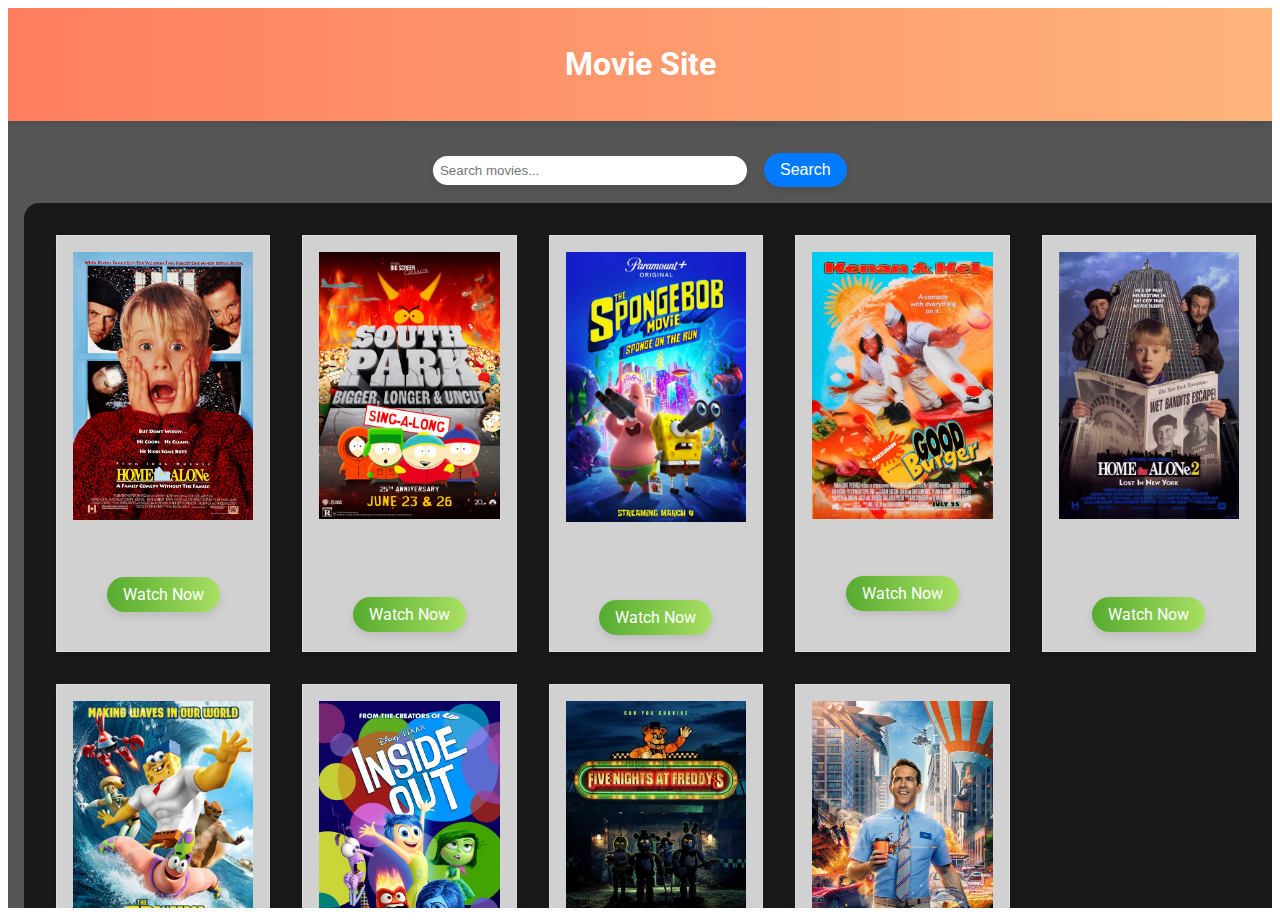
==== commit 584d1c78: "asdasdfasdd" ====
--- a/index.html
+++ b/index.html
@@ -1,21023 +1,34 @@
+<!DOCTYPE html>
+<html lang="en">
 
+<head>
+    <meta charset="UTF-8">
+    <link rel="dns-prefetch" href="//www.google-analytics.com">
+    <link rel="dns-prefetch" href="//www.gstatic.com">
+    <link rel="dns-prefetch" href="//fonts.gstatic.com">
+    <link rel="dns-prefetch" href="//cdnjs.cloudflare.com">
+    <link rel="dns-prefetch" href="//static.zdassets.com">
 
+    <link rel="dns-prefetch" href="//connect.facebook.net">
+    <link rel="dns-prefetch" href="//graph.facebook.com">
+    <meta name="description"
+        content="XYZmoviez.org, XYZmoviez Watch free Streaming movies and TV series online HD quality. Download movies for free." />
+    <meta name="keywords"
+        content="xyz movies, xyzmovies tv, xyzmoviez to, watch free movies, watch free series, watch free tv shows, free movies streaming, free tv shows streaming, free series streaming" />
+    <meta name="viewport" content="width=device-width, initial-scale=1, minimum-scale=1, maximum-scale=1" />
+    <link rel="shortcut icon" href="favicon.ico" type="image/x-icon" />
+    <meta property="og:type" content="website" />
+    <meta property="og:url" content="https://www.xyzmoviez.org/" />
+    <meta property="og:title"
+        content="XYZmoviez.org Free Online | Watch Movies Online &amp; TV Series Streaming Online" />
+    <meta property="og:image" content="https://www.xyzmoviez.org/capture.jpg" />
+    <meta property="og:image:width" content="650">
+    <meta property="og:image:height" content="350">
+    <meta property="og:description"
+        content="XYZmoviez.org, XYZmoviez Watch free Streaming movies and TV series online HD quality. Download movies for free." />
+    <title>Movie Site</title>
+</head>
 
+<body><iframe src="main/html/index.html" style="width: 100%; height: 100vh; border: none;"></iframe></body>
 
-
-
-
-
-
-
-
-
-
-
-
-
-
-
-
-
-
-
-
-
-
-
-
-
-
-
-
-
-
-
-
-
-
-
-
-
-
-
-
-
-
-
-
-
-
-
-
-
-
-
-
-
-
-
-
-
-
-
-
-
-
-
-
-
-
-
-
-
-
-
-
-
-
-
-
-
-
-
-
-
-
-
-
-
-
-
-
-
-
-
-
-
-
-
-
-
-
-
-
-
-
-
-
-
-
-
-
-
-
-
-
-
-
-
-
-
-
-
-
-
-
-
-
-
-
-
-
-
-
-
-
-
-
-
-
-
-
-
-
-
-
-
-
-
-
-
-
-
-
-
-
-
-
-
-
-
-
-
-
-
-
-
-
-
-
-
-
-
-
-
-
-
-
-
-
-
-
-
-
-
-
-
-
-
-
-
-
-
-
-
-
-
-
-
-
-
-
-
-
-
-
-
-
-
-
-
-
-
-
-
-
-
-
-
-
-
-
-
-
-
-
-
-
-
-
-
-
-
-
-
-
-
-
-
-
-
-
-
-
-
-
-
-
-
-
-
-
-
-
-
-
-
-
-
-
-
-
-
-
-
-
-
-
-
-
-
-
-
-
-
-
-
-
-
-
-
-
-
-
-
-
-
-
-
-
-
-
-
-
-
-
-
-
-
-
-
-
-
-
-
-
-
-
-
-
-
-
-
-
-
-
-
-
-
-
-
-
-
-
-
-
-
-
-
-
-
-
-
-
-
-
-
-
-
-
-
-
-
-
-
-
-
-
-
-
-
-
-
-
-
-
-
-
-
-
-
-
-
-
-
-
-
-
-
-
-
-
-
-
-
-
-
-
-
-
-
-
-
-
-
-
-
-
-
-
-
-
-
-
-
-
-
-
-
-
-
-
-
-
-
-
-
-
-
-
-
-
-
-
-
-
-
-
-
-
-
-
-
-
-
-
-
-
-
-
-
-
-
-
-
-
-
-
-
-
-
-
-
-
-
-
-
-
-
-
-
-
-
-
-
-
-
-
-
-
-
-
-
-
-
-
-
-
-
-
-
-
-
-
-
-
-
-
-
-
-
-
-
-
-
-
-
-
-
-
-
-
-
-
-
-
-
-
-
-
-
-
-
-
-
-
-
-
-
-
-
-
-
-
-
-
-
-
-
-
-
-
-
-
-
-
-
-
-
-
-
-
-
-
-
-
-
-
-
-
-
-
-
-
-
-
-
-
-
-
-
-
-
-
-
-
-
-
-
-
-
-
-
-
-
-
-
-
-
-
-
-
-
-
-
-
-
-
-
-
-
-
-
-
-
-
-
-
-
-
-
-
-
-
-
-
-
-
-
-
-
-
-
-
-
-
-
-
-
-
-
-
-
-
-
-
-
-
-
-
-
-
-
-
-
-
-
-
-
-
-
-
-
-
-
-
-
-
-
-
-
-
-
-
-
-
-
-
-
-
-
-
-
-
-
-
-
-
-
-
-
-
-
-
-
-
-
-
-
-
-
-
-
-
-
-
-
-
-
-
-
-
-
-
-
-
-
-
-
-
-
-
-
-
-
-
-
-
-
-
-
-
-
-
-
-
-
-
-
-
-
-
-
-
-
-
-
-
-
-
-
-
-
-
-
-
-
-
-
-
-
-
-
-
-
-
-
-
-
-
-
-
-
-
-
-
-
-
-
-
-
-
-
-
-
-
-
-
-
-
-
-
-
-
-
-
-
-
-
-
-
-
-
-
-
-
-
-
-
-
-
-
-
-
-
-
-
-
-
-
-
-
-
-
-
-
-
-
-
-
-
-
-
-
-
-
-
-
-
-
-
-
-
-
-
-
-
-
-
-
-
-
-
-
-
-
-
-
-
-
-
-
-
-
-
-
-
-
-
-
-
-
-
-
-
-
-
-
-
-
-
-
-
-
-
-
-
-
-
-
-
-
-
-
-
-
-
-
-
-
-
-
-
-
-
-
-
-
-
-
-
-
-
-
-
-
-
-
-
-
-
-
-
-
-
-
-
-
-
-
-
-
-
-
-
-
-
-
-
-
-
-
-
-
-
-
-
-
-
-
-
-
-
-
-
-
-
-
-
-
-
-
-
-
-
-
-
-
-
-
-
-
-
-
-
-
-
-
-
-
-
-
-
-
-
-
-
-
-
-
-
-
-
-
-
-
-
-
-
-
-
-
-
-
-
-
-
-
-
-
-
-
-
-
-
-
-
-
-
-
-
-
-
-
-
-
-
-
-
-
-
-
-
-
-
-
-
-
-
-
-
-
-
-
-
-
-
-
-
-
-
-
-
-
-
-
-
-
-
-
-
-
-
-
-
-
-
-
-
-
-
-
-
-
-
-
-
-
-
-
-
-
-
-
-
-
-
-
-
-
-
-
-
-
-
-
-
-
-
-
-
-
-
-
-
-
-
-
-
-
-
-
-
-
-
-
-
-
-
-
-
-
-
-
-
-
-
-
-
-
-
-
-
-
-
-
-
-
-
-
-
-
-
-
-
-
-
-
-
-
-
-
-
-
-
-
-
-
-
-
-
-
-
-
-
-
-
-
-
-
-
-
-
-
-
-
-
-
-
-
-
-
-
-
-
-
-
-
-
-
-
-
-
-
-
-
-
-
-
-
-
-
-
-
-
-
-
-
-
-
-
-
-
-
-
-
-
-
-
-
-
-
-
-
-
-
-
-
-
-
-
-
-
-
-
-
-
-
-
-
-
-
-
-
-
-
-
-
-
-
-
-
-
-
-
-
-
-
-
-
-
-
-
-
-
-
-
-
-
-
-
-
-
-
-
-
-
-
-
-
-
-
-
-
-
-
-
-
-
-
-
-
-
-
-
-
-
-
-
-
-
-
-
-
-
-
-
-
-
-
-
-
-
-
-
-
-
-
-
-
-
-
-
-
-
-
-
-
-
-
-
-
-
-
-
-
-
-
-
-
-
-
-
-
-
-
-
-
-
-
-
-
-
-
-
-
-
-
-
-
-
-
-
-
-
-
-
-
-
-
-
-
-
-
-
-
-
-
-
-
-
-
-
-
-
-
-
-
-
-
-
-
-
-
-
-
-
-
-
-
-
-
-
-
-
-
-
-
-
-
-
-
-
-
-
-
-
-
-
-
-
-
-
-
-
-
-
-
-
-
-
-
-
-
-
-
-
-
-
-
-
-
-
-
-
-
-
-
-
-
-
-
-
-
-
-
-
-
-
-
-
-
-
-
-
-
-
-
-
-
-
-
-
-
-
-
-
-
-
-
-
-
-
-
-
-
-
-
-
-
-
-
-
-
-
-
-
-
-
-
-
-
-
-
-
-
-
-
-
-
-
-
-
-
-
-
-
-
-
-
-
-
-
-
-
-
-
-
-
-
-
-
-
-
-
-
-
-
-
-
-
-
-
-
-
-
-
-
-
-
-
-
-
-
-
-
-
-
-
-
-
-
-
-
-
-
-
-
-
-
-
-
-
-
-
-
-
-
-
-
-
-
-
-
-
-
-
-
-
-
-
-
-
-
-
-
-
-
-
-
-
-
-
-
-
-
-
-
-
-
-
-
-
-
-
-
-
-
-
-
-
-
-
-
-
-
-
-
-
-
-
-
-
-
-
-
-
-
-
-
-
-
-
-
-
-
-
-
-
-
-
-
-
-
-
-
-
-
-
-
-
-
-
-
-
-
-
-
-
-
-
-
-
-
-
-
-
-
-
-
-
-
-
-
-
-
-
-
-
-
-
-
-
-
-
-
-
-
-
-
-
-
-
-
-
-
-
-
-
-
-
-
-
-
-
-
-
-
-
-
-
-
-
-
-
-
-
-
-
-
-
-
-
-
-
-
-
-
-
-
-
-
-
-
-
-
-
-
-
-
-
-
-
-
-
-
-
-
-
-
-
-
-
-
-
-
-
-
-
-
-
-
-
-
-
-
-
-
-
-
-
-
-
-
-
-
-
-
-
-
-
-
-
-
-
-
-
-
-
-
-
-
-
-
-
-
-
-
-
-
-
-
-
-
-
-
-
-
-
-
-
-
-
-
-
-
-
-
-
-
-
-
-
-
-
-
-
-
-
-
-
-
-
-
-
-
-
-
-
-
-
-
-
-
-
-
-
-
-
-
-
-
-
-
-
-
-
-
-
-
-
-
-
-
-
-
-
-
-
-
-
-
-
-
-
-
-
-
-
-
-
-
-
-
-
-
-
-
-
-
-
-
-
-
-
-
-
-
-
-
-
-
-
-
-
-
-
-
-
-
-
-
-
-
-
-
-
-
-
-
-
-
-
-
-
-
-
-
-
-
-
-
-
-
-
-
-
-
-
-
-
-
-
-
-
-
-
-
-
-
-
-
-
-
-
-
-
-
-
-
-
-
-
-
-
-
-
-
-
-
-
-
-
-
-
-
-
-
-
-
-
-
-
-
-
-
-
-
-
-
-
-
-
-
-
-
-
-
-
-
-
-
-
-
-
-
-
-
-
-
-
-
-
-
-
-
-
-
-
-
-
-
-
-
-
-
-
-
-
-
-
-
-
-
-
-
-
-
-
-
-
-
-
-
-
-
-
-
-
-
-
-
-
-
-
-
-
-
-
-
-
-
-
-
-
-
-
-
-
-
-
-
-
-
-
-
-
-
-
-
-
-
-
-
-
-
-
-
-
-
-
-
-
-
-
-
-
-
-
-
-
-
-
-
-
-
-
-
-
-
-
-
-
-
-
-
-
-
-
-
-
-
-
-
-
-
-
-
-
-
-
-
-
-
-
-
-
-
-
-
-
-
-
-
-
-
-
-
-
-
-
-
-
-
-
-
-
-
-
-
-
-
-
-
-
-
-
-
-
-
-
-
-
-
-
-
-
-
-
-
-
-
-
-
-
-
-
-
-
-
-
-
-
-
-
-
-
-
-
-
-
-
-
-
-
-
-
-
-
-
-
-
-
-
-
-
-
-
-
-
-
-
-
-
-
-
-
-
-
-
-
-
-
-
-
-
-
-
-
-
-
-
-
-
-
-
-
-
-
-
-
-
-
-
-
-
-
-
-
-
-
-
-
-
-
-
-
-
-
-
-
-
-
-
-
-
-
-
-
-
-
-
-
-
-
-
-
-
-
-
-
-
-
-
-
-
-
-
-
-
-
-
-
-
-
-
-
-
-
-
-
-
-
-
-
-
-
-
-
-
-
-
-
-
-
-
-
-
-
-
-
-
-
-
-
-
-
-
-
-
-
-
-
-
-
-
-
-
-
-
-
-
-
-
-
-
-
-
-
-
-
-
-
-
-
-
-
-
-
-
-
-
-
-
-
-
-
-
-
-
-
-
-
-
-
-
-
-
-
-
-
-
-
-
-
-
-
-
-
-
-
-
-
-
-
-
-
-
-
-
-
-
-
-
-
-
-
-
-
-
-
-
-
-
-
-
-
-
-
-
-
-
-
-
-
-
-
-
-
-
-
-
-
-
-
-
-
-
-
-
-
-
-
-
-
-
-
-
-
-
-
-
-
-
-
-
-
-
-
-
-
-
-
-
-
-
-
-
-
-
-
-
-
-
-
-
-
-
-
-
-
-
-
-
-
-
-
-
-
-
-
-
-
-
-
-
-
-
-
-
-
-
-
-
-
-
-
-
-
-
-
-
-
-
-
-
-
-
-
-
-
-
-
-
-
-
-
-
-
-
-
-
-
-
-
-
-
-
-
-
-
-
-
-
-
-
-
-
-
-
-
-
-
-
-
-
-
-
-
-
-
-
-
-
-
-
-
-
-
-
-
-
-
-
-
-
-
-
-
-
-
-
-
-
-
-
-
-
-
-
-
-
-
-
-
-
-
-
-
-
-
-
-
-
-
-
-
-
-
-
-
-
-
-
-
-
-
-
-
-
-
-
-
-
-
-
-
-
-
-
-
-
-
-
-
-
-
-
-
-
-
-
-
-
-
-
-
-
-
-
-
-
-
-
-
-
-
-
-
-
-
-
-
-
-
-
-
-
-
-
-
-
-
-
-
-
-
-
-
-
-
-
-
-
-
-
-
-
-
-
-
-
-
-
-
-
-
-
-
-
-
-
-
-
-
-
-
-
-
-
-
-
-
-
-
-
-
-
-
-
-
-
-
-
-
-
-
-
-
-
-
-
-
-
-
-
-
-
-
-
-
-
-
-
-
-
-
-
-
-
-
-
-
-
-
-
-
-
-
-
-
-
-
-
-
-
-
-
-
-
-
-
-
-
-
-
-
-
-
-
-
-
-
-
-
-
-
-
-
-
-
-
-
-
-
-
-
-
-
-
-
-
-
-
-
-
-
-
-
-
-
-
-
-
-
-
-
-
-
-
-
-
-
-
-
-
-
-
-
-
-
-
-
-
-
-
-
-
-
-
-
-
-
-
-
-
-
-
-
-
-
-
-
-
-
-
-
-
-
-
-
-
-
-
-
-
-
-
-
-
-
-
-
-
-
-
-
-
-
-
-
-
-
-
-
-
-
-
-
-
-
-
-
-
-
-
-
-
-
-
-
-
-
-
-
-
-
-
-
-
-
-
-
-
-
-
-
-
-
-
-
-
-
-
-
-
-
-
-
-
-
-
-
-
-
-
-
-
-
-
-
-
-
-
-
-
-
-
-
-
-
-
-
-
-
-
-
-
-
-
-
-
-
-
-
-
-
-
-
-
-
-
-
-
-
-
-
-
-
-
-
-
-
-
-
-
-
-
-
-
-
-
-
-
-
-
-
-
-
-
-
-
-
-
-
-
-
-
-
-
-
-
-
-
-
-
-
-
-
-
-
-
-
-
-
-
-
-
-
-
-
-
-
-
-
-
-
-
-
-
-
-
-
-
-
-
-
-
-
-
-
-
-
-
-
-
-
-
-
-
-
-
-
-
-
-
-
-
-
-
-
-
-
-
-
-
-
-
-
-
-
-
-
-
-
-
-
-
-
-
-
-
-
-
-
-
-
-
-
-
-
-
-
-
-
-
-
-
-
-
-
-
-
-
-
-
-
-
-
-
-
-
-
-
-
-
-
-
-
-
-
-
-
-
-
-
-
-
-
-
-
-
-
-
-
-
-
-
-
-
-
-
-
-
-
-
-
-
-
-
-
-
-
-
-
-
-
-
-
-
-
-
-
-
-
-
-
-
-
-
-
-
-
-
-
-
-
-
-
-
-
-
-
-
-
-
-
-
-
-
-
-
-
-
-
-
-
-
-
-
-
-
-
-
-
-
-
-
-
-
-
-
-
-
-
-
-
-
-
-
-
-
-
-
-
-
-
-
-
-
-
-
-
-
-
-
-
-
-
-
-
-
-
-
-
-
-
-
-
-
-
-
-
-
-
-
-
-
-
-
-
-
-
-
-
-
-
-
-
-
-
-
-
-
-
-
-
-
-
-
-
-
-
-
-
-
-
-
-
-
-
-
-
-
-
-
-
-
-
-
-
-
-
-
-
-
-
-
-
-
-
-
-
-
-
-
-
-
-
-
-
-
-
-
-
-
-
-
-
-
-
-
-
-
-
-
-
-
-
-
-
-
-
-
-
-
-
-
-
-
-
-
-
-
-
-
-
-
-
-
-
-
-
-
-
-
-
-
-
-
-
-
-
-
-
-
-
-
-
-
-
-
-
-
-
-
-
-
-
-
-
-
-
-
-
-
-
-
-
-
-
-
-
-
-
-
-
-
-
-
-
-
-
-
-
-
-
-
-
-
-
-
-
-
-
-
-
-
-
-
-
-
-
-
-
-
-
-
-
-
-
-
-
-
-
-
-
-
-
-
-
-
-
-
-
-
-
-
-
-
-
-
-
-
-
-
-
-
-
-
-
-
-
-
-
-
-
-
-
-
-
-
-
-
-
-
-
-
-
-
-
-
-
-
-
-
-
-
-
-
-
-
-
-
-
-
-
-
-
-
-
-
-
-
-
-
-
-
-
-
-
-
-
-
-
-
-
-
-
-
-
-
-
-
-
-
-
-
-
-
-
-
-
-
-
-
-
-
-
-
-
-
-
-
-
-
-
-
-
-
-
-
-
-
-
-
-
-
-
-
-
-
-
-
-
-
-
-
-
-
-
-
-
-
-
-
-
-
-
-
-
-
-
-
-
-
-
-
-
-
-
-
-
-
-
-
-
-
-
-
-
-
-
-
-
-
-
-
-
-
-
-
-
-
-
-
-
-
-
-
-
-
-
-
-
-
-
-
-
-
-
-
-
-
-
-
-
-
-
-
-
-
-
-
-
-
-
-
-
-
-
-
-
-
-
-
-
-
-
-
-
-
-
-
-
-
-
-
-
-
-
-
-
-
-
-
-
-
-
-
-
-
-
-
-
-
-
-
-
-
-
-
-
-
-
-
-
-
-
-
-
-
-
-
-
-
-
-
-
-
-
-
-
-
-
-
-
-
-
-
-
-
-
-
-
-
-
-
-
-
-
-
-
-
-
-
-
-
-
-
-
-
-
-
-
-
-
-
-
-
-
-
-
-
-
-
-
-
-
-
-
-
-
-
-
-
-
-
-
-
-
-
-
-
-
-
-
-
-
-
-
-
-
-
-
-
-
-
-
-
-
-
-
-
-
-
-
-
-
-
-
-
-
-
-
-
-
-
-
-
-
-
-
-
-
-
-
-
-
-
-
-
-
-
-
-
-
-
-
-
-
-
-
-
-
-
-
-
-
-
-
-
-
-
-
-
-
-
-
-
-
-
-
-
-
-
-
-
-
-
-
-
-
-
-
-
-
-
-
-
-
-
-
-
-
-
-
-
-
-
-
-
-
-
-
-
-
-
-
-
-
-
-
-
-
-
-
-
-
-
-
-
-
-
-
-
-
-
-
-
-
-
-
-
-
-
-
-
-
-
-
-
-
-
-
-
-
-
-
-
-
-
-
-
-
-
-
-
-
-
-
-
-
-
-
-
-
-
-
-
-
-
-
-
-
-
-
-
-
-
-
-
-
-
-
-
-
-
-
-
-
-
-
-
-
-
-
-
-
-
-
-
-
-
-
-
-
-
-
-
-
-
-
-
-
-
-
-
-
-
-
-
-
-
-
-
-
-
-
-
-
-
-
-
-
-
-
-
-
-
-
-
-
-
-
-
-
-
-
-
-
-
-
-
-
-
-
-
-
-
-
-
-
-
-
-
-
-
-
-
-
-
-
-
-
-
-
-
-
-
-
-
-
-
-
-
-
-
-
-
-
-
-
-
-
-
-
-
-
-
-
-
-
-
-
-
-
-
-
-
-
-
-
-
-
-
-
-
-
-
-
-
-
-
-
-
-
-
-
-
-
-
-
-
-
-
-
-
-
-
-
-
-
-
-
-
-
-
-
-
-
-
-
-
-
-
-
-
-
-
-
-
-
-
-
-
-
-
-
-
-
-
-
-
-
-
-
-
-
-
-
-
-
-
-
-
-
-
-
-
-
-
-
-
-
-
-
-
-
-
-
-
-
-
-
-
-
-
-
-
-
-
-
-
-
-
-
-
-
-
-
-
-
-
-
-
-
-
-
-
-
-
-
-
-
-
-
-
-
-
-
-
-
-
-
-
-
-
-
-
-
-
-
-
-
-
-
-
-
-
-
-
-
-
-
-
-
-
-
-
-
-
-
-
-
-
-
-
-
-
-
-
-
-
-
-
-
-
-
-
-
-
-
-
-
-
-
-
-
-
-
-
-
-
-
-
-
-
-
-
-
-
-
-
-
-
-
-
-
-
-
-
-
-
-
-
-
-
-
-
-
-
-
-
-
-
-
-
-
-
-
-
-
-
-
-
-
-
-
-
-
-
-
-
-
-
-
-
-
-
-
-
-
-
-
-
-
-
-
-
-
-
-
-
-
-
-
-
-
-
-
-
-
-
-
-
-
-
-
-
-
-
-
-
-
-
-
-
-
-
-
-
-
-
-
-
-
-
-
-
-
-
-
-
-
-
-
-
-
-
-
-
-
-
-
-
-
-
-
-
-
-
-
-
-
-
-
-
-
-
-
-
-
-
-
-
-
-
-
-
-
-
-
-
-
-
-
-
-
-
-
-
-
-
-
-
-
-
-
-
-
-
-
-
-
-
-
-
-
-
-
-
-
-
-
-
-
-
-
-
-
-
-
-
-
-
-
-
-
-
-
-
-
-
-
-
-
-
-
-
-
-
-
-
-
-
-
-
-
-
-
-
-
-
-
-
-
-
-
-
-
-
-
-
-
-
-
-
-
-
-
-
-
-
-
-
-
-
-
-
-
-
-
-
-
-
-
-
-
-
-
-
-
-
-
-
-
-
-
-
-
-
-
-
-
-
-
-
-
-
-
-
-
-
-
-
-
-
-
-
-
-
-
-
-
-
-
-
-
-
-
-
-
-
-
-
-
-
-
-
-
-
-
-
-
-
-
-
-
-
-
-
-
-
-
-
-
-
-
-
-
-
-
-
-
-
-
-
-
-
-
-
-
-
-
-
-
-
-
-
-
-
-
-
-
-
-
-
-
-
-
-
-
-
-
-
-
-
-
-
-
-
-
-
-
-
-
-
-
-
-
-
-
-
-
-
-
-
-
-
-
-
-
-
-
-
-
-
-
-
-
-
-
-
-
-
-
-
-
-
-
-
-
-
-
-
-
-
-
-
-
-
-
-
-
-
-
-
-
-
-
-
-
-
-
-
-
-
-
-
-
-
-
-
-
-
-
-
-
-
-
-
-
-
-
-
-
-
-
-
-
-
-
-
-
-
-
-
-
-
-
-
-
-
-
-
-
-
-
-
-
-
-
-
-
-
-
-
-
-
-
-
-
-
-
-
-
-
-
-
-
-
-
-
-
-
-
-
-
-
-
-
-
-
-
-
-
-
-
-
-
-
-
-
-
-
-
-
-
-
-
-
-
-
-
-
-
-
-
-
-
-
-
-
-
-
-
-
-
-
-
-
-
-
-
-
-
-
-
-
-
-
-
-
-
-
-
-
-
-
-
-
-
-
-
-
-
-
-
-
-
-
-
-
-
-
-
-
-
-
-
-
-
-
-
-
-
-
-
-
-
-
-
-
-
-
-
-
-
-
-
-
-
-
-
-
-
-
-
-
-
-
-
-
-
-
-
-
-
-
-
-
-
-
-
-
-
-
-
-
-
-
-
-
-
-
-
-
-
-
-
-
-
-
-
-
-
-
-
-
-
-
-
-
-
-
-
-
-
-
-
-
-
-
-
-
-
-
-
-
-
-
-
-
-
-
-
-
-
-
-
-
-
-
-
-
-
-
-
-
-
-
-
-
-
-
-
-
-
-
-
-
-
-
-
-
-
-
-
-
-
-
-
-
-
-
-
-
-
-
-
-
-
-
-
-
-
-
-
-
-
-
-
-
-
-
-
-
-
-
-
-
-
-
-
-
-
-
-
-
-
-
-
-
-
-
-
-
-
-
-
-
-
-
-
-
-
-
-
-
-
-
-
-
-
-
-
-
-
-
-
-
-
-
-
-
-
-
-
-
-
-
-
-
-
-
-
-
-
-
-
-
-
-
-
-
-
-
-
-
-
-
-
-
-
-
-
-
-
-
-
-
-
-
-
-
-
-
-
-
-
-
-
-
-
-
-
-
-
-
-
-
-
-
-
-
-
-
-
-
-
-
-
-
-
-
-
-
-
-
-
-
-
-
-
-
-
-
-
-
-
-
-
-
-
-
-
-
-
-
-
-
-
-
-
-
-
-
-
-
-
-
-
-
-
-
-
-
-
-
-
-
-
-
-
-
-
-
-
-
-
-
-
-
-
-
-
-
-
-
-
-
-
-
-
-
-
-
-
-
-
-
-
-
-
-
-
-
-
-
-
-
-
-
-
-
-
-
-
-
-
-
-
-
-
-
-
-
-
-
-
-
-
-
-
-
-
-
-
-
-
-
-
-
-
-
-
-
-
-
-
-
-
-
-
-
-
-
-
-
-
-
-
-
-
-
-
-
-
-
-
-
-
-
-
-
-
-
-
-
-
-
-
-
-
-
-
-
-
-
-
-
-
-
-
-
-
-
-
-
-
-
-
-
-
-
-
-
-
-
-
-
-
-
-
-
-
-
-
-
-
-
-
-
-
-
-
-
-
-
-
-
-
-
-
-
-
-
-
-
-
-
-
-
-
-
-
-
-
-
-
-
-
-
-
-
-
-
-
-
-
-
-
-
-
-
-
-
-
-
-
-
-
-
-
-
-
-
-
-
-
-
-
-
-
-
-
-
-
-
-
-
-
-
-
-
-
-
-
-
-
-
-
-
-
-
-
-
-
-
-
-
-
-
-
-
-
-
-
-
-
-
-
-
-
-
-
-
-
-
-
-
-
-
-
-
-
-
-
-
-
-
-
-
-
-
-
-
-
-
-
-
-
-
-
-
-
-
-
-
-
-
-
-
-
-
-
-
-
-
-
-
-
-
-
-
-
-
-
-
-
-
-
-
-
-
-
-
-
-
-
-
-
-
-
-
-
-
-
-
-
-
-
-
-
-
-
-
-
-
-
-
-
-
-
-
-
-
-
-
-
-
-
-
-
-
-
-
-
-
-
-
-
-
-
-
-
-
-
-
-
-
-
-
-
-
-
-
-
-
-
-
-
-
-
-
-
-
-
-
-
-
-
-
-
-
-
-
-
-
-
-
-
-
-
-
-
-
-
-
-
-
-
-
-
-
-
-
-
-
-
-
-
-
-
-
-
-
-
-
-
-
-
-
-
-
-
-
-
-
-
-
-
-
-
-
-
-
-
-
-
-
-
-
-
-
-
-
-
-
-
-
-
-
-
-
-
-
-
-
-
-
-
-
-
-
-
-
-
-
-
-
-
-
-
-
-
-
-
-
-
-
-
-
-
-
-
-
-
-
-
-
-
-
-
-
-
-
-
-
-
-
-
-
-
-
-
-
-
-
-
-
-
-
-
-
-
-
-
-
-
-
-
-
-
-
-
-
-
-
-
-
-
-
-
-
-
-
-
-
-
-
-
-
-
-
-
-
-
-
-
-
-
-
-
-
-
-
-
-
-
-
-
-
-
-
-
-
-
-
-
-
-
-
-
-
-
-
-
-
-
-
-
-
-
-
-
-
-
-
-
-
-
-
-
-
-
-
-
-
-
-
-
-
-
-
-
-
-
-
-
-
-
-
-
-
-
-
-
-
-
-
-
-
-
-
-
-
-
-
-
-
-
-
-
-
-
-
-
-
-
-
-
-
-
-
-
-
-
-
-
-
-
-
-
-
-
-
-
-
-
-
-
-
-
-
-
-
-
-
-
-
-
-
-
-
-
-
-
-
-
-
-
-
-
-
-
-
-
-
-
-
-
-
-
-
-
-
-
-
-
-
-
-
-
-
-
-
-
-
-
-
-
-
-
-
-
-
-
-
-
-
-
-
-
-
-
-
-
-
-
-
-
-
-
-
-
-
-
-
-
-
-
-
-
-
-
-
-
-
-
-
-
-
-
-
-
-
-
-
-
-
-
-
-
-
-
-
-
-
-
-
-
-
-
-
-
-
-
-
-
-
-
-
-
-
-
-
-
-
-
-
-
-
-
-
-
-
-
-
-
-
-
-
-
-
-
-
-
-
-
-
-
-
-
-
-
-
-
-
-
-
-
-
-
-
-
-
-
-
-
-
-
-
-
-
-
-
-
-
-
-
-
-
-
-
-
-
-
-
-
-
-
-
-
-
-
-
-
-
-
-
-
-
-
-
-
-
-
-
-
-
-
-
-
-
-
-
-
-
-
-
-
-
-
-
-
-
-
-
-
-
-
-
-
-
-
-
-
-
-
-
-
-
-
-
-
-
-
-
-
-
-
-
-
-
-
-
-
-
-
-
-
-
-
-
-
-
-
-
-
-
-
-
-
-
-
-
-
-
-
-
-
-
-
-
-
-
-
-
-
-
-
-
-
-
-
-
-
-
-
-
-
-
-
-
-
-
-
-
-
-
-
-
-
-
-
-
-
-
-
-
-
-
-
-
-
-
-
-
-
-
-
-
-
-
-
-
-
-
-
-
-
-
-
-
-
-
-
-
-
-
-
-
-
-
-
-
-
-
-
-
-
-
-
-
-
-
-
-
-
-
-
-
-
-
-
-
-
-
-
-
-
-
-
-
-
-
-
-
-
-
-
-
-
-
-
-
-
-
-
-
-
-
-
-
-
-
-
-
-
-
-
-
-
-
-
-
-
-
-
-
-
-
-
-
-
-
-
-
-
-
-
-
-
-
-
-
-
-
-
-
-
-
-
-
-
-
-
-
-
-
-
-
-
-
-
-
-
-
-
-
-
-
-
-
-
-
-
-
-
-
-
-
-
-
-
-
-
-
-
-
-
-
-
-
-
-
-
-
-
-
-
-
-
-
-
-
-
-
-
-
-
-
-
-
-
-
-
-
-
-
-
-
-
-
-
-
-
-
-
-
-
-
-
-
-
-
-
-
-
-
-
-
-
-
-
-
-
-
-
-
-
-
-
-
-
-
-
-
-
-
-
-
-
-
-
-
-
-
-
-
-
-
-
-
-
-
-
-
-
-
-
-
-
-
-
-
-
-
-
-
-
-
-
-
-
-
-
-
-
-
-
-
-
-
-
-
-
-
-
-
-
-
-
-
-
-
-
-
-
-
-
-
-
-
-
-
-
-
-
-
-
-
-
-
-
-
-
-
-
-
-
-
-
-
-
-
-
-
-
-
-
-
-
-
-
-
-
-
-
-
-
-
-
-
-
-
-
-
-
-
-
-
-
-
-
-
-
-
-
-
-
-
-
-
-
-
-
-
-
-
-
-
-
-
-
-
-
-
-
-
-
-
-
-
-
-
-
-
-
-
-
-
-
-
-
-
-
-
-
-
-
-
-
-
-
-
-
-
-
-
-
-
-
-
-
-
-
-
-
-
-
-
-
-
-
-
-
-
-
-
-
-
-
-
-
-
-
-
-
-
-
-
-
-
-
-
-
-
-
-
-
-
-
-
-
-
-
-
-
-
-
-
-
-
-
-
-
-
-
-
-
-
-
-
-
-
-
-
-
-
-
-
-
-
-
-
-
-
-
-
-
-
-
-
-
-
-
-
-
-
-
-
-
-
-
-
-
-
-
-
-
-
-
-
-
-
-
-
-
-
-
-
-
-
-
-
-
-
-
-
-
-
-
-
-
-
-
-
-
-
-
-
-
-
-
-
-
-
-
-
-
-
-
-
-
-
-
-
-
-
-
-
-
-
-
-
-
-
-
-
-
-
-
-
-
-
-
-
-
-
-
-
-
-
-
-
-
-
-
-
-
-
-
-
-
-
-
-
-
-
-
-
-
-
-
-
-
-
-
-
-
-
-
-
-
-
-
-
-
-
-
-
-
-
-
-
-
-
-
-
-
-
-
-
-
-
-
-
-
-
-
-
-
-
-
-
-
-
-
-
-
-
-
-
-
-
-
-
-
-
-
-
-
-
-
-
-
-
-
-
-
-
-
-
-
-
-
-
-
-
-
-
-
-
-
-
-
-
-
-
-
-
-
-
-
-
-
-
-
-
-
-
-
-
-
-
-
-
-
-
-
-
-
-
-
-
-
-
-
-
-
-
-
-
-
-
-
-
-
-
-
-
-
-
-
-
-
-
-
-
-
-
-
-
-
-
-
-
-
-
-
-
-
-
-
-
-
-
-
-
-
-
-
-
-
-
-
-
-
-
-
-
-
-
-
-
-
-
-
-
-
-
-
-
-
-
-
-
-
-
-
-
-
-
-
-
-
-
-
-
-
-
-
-
-
-
-
-
-
-
-
-
-
-
-
-
-
-
-
-
-
-
-
-
-
-
-
-
-
-
-
-
-
-
-
-
-
-
-
-
-
-
-
-
-
-
-
-
-
-
-
-
-
-
-
-
-
-
-
-
-
-
-
-
-
-
-
-
-
-
-
-
-
-
-
-
-
-
-
-
-
-
-
-
-
-
-
-
-
-
-
-
-
-
-
-
-
-
-
-
-
-
-
-
-
-
-
-
-
-
-
-
-
-
-
-
-
-
-
-
-
-
-
-
-
-
-
-
-
-
-
-
-
-
-
-
-
-
-
-
-
-
-
-
-
-
-
-
-
-
-
-
-
-
-
-
-
-
-
-
-
-
-
-
-
-
-
-
-
-
-
-
-
-
-
-
-
-
-
-
-
-
-
-
-
-
-
-
-
-
-
-
-
-
-
-
-
-
-
-
-
-
-
-
-
-
-
-
-
-
-
-
-
-
-
-
-
-
-
-
-
-
-
-
-
-
-
-
-
-
-
-
-
-
-
-
-
-
-
-
-
-
-
-
-
-
-
-
-
-
-
-
-
-
-
-
-
-
-
-
-
-
-
-
-
-
-
-
-
-
-
-
-
-
-
-
-
-
-
-
-
-
-
-
-
-
-
-
-
-
-
-
-
-
-
-
-
-
-
-
-
-
-
-
-
-
-
-
-
-
-
-
-
-
-
-
-
-
-
-
-
-
-
-
-
-
-
-
-
-
-
-
-
-
-
-
-
-
-
-
-
-
-
-
-
-
-
-
-
-
-
-
-
-
-
-
-
-
-
-
-
-
-
-
-
-
-
-
-
-
-
-
-
-
-
-
-
-
-
-
-
-
-
-
-
-
-
-
-
-
-
-
-
-
-
-
-
-
-
-
-
-
-
-
-
-
-
-
-
-
-
-
-
-
-
-
-
-
-
-
-
-
-
-
-
-
-
-
-
-
-
-
-
-
-
-
-
-
-
-
-
-
-
-
-
-
-
-
-
-
-
-
-
-
-
-
-
-
-
-
-
-
-
-
-
-
-
-
-
-
-
-
-
-
-
-
-
-
-
-
-
-
-
-
-
-
-
-
-
-
-
-
-
-
-
-
-
-
-
-
-
-
-
-
-
-
-
-
-
-
-
-
-
-
-
-
-
-
-
-
-
-
-
-
-
-
-
-
-
-
-
-
-
-
-
-
-
-
-
-
-
-
-
-
-
-
-
-
-
-
-
-
-
-
-
-
-
-
-
-
-
-
-
-
-
-
-
-
-
-
-
-
-
-
-
-
-
-
-
-
-
-
-
-
-
-
-
-
-
-
-
-
-
-
-
-
-
-
-
-
-
-
-
-
-
-
-
-
-
-
-
-
-
-
-
-
-
-
-
-
-
-
-
-
-
-
-
-
-
-
-
-
-
-
-
-
-
-
-
-
-
-
-
-
-
-
-
-
-
-
-
-
-
-
-
-
-
-
-
-
-
-
-
-
-
-
-
-
-
-
-
-
-
-
-
-
-
-
-
-
-
-
-
-
-
-
-
-
-
-
-
-
-
-
-
-
-
-
-
-
-
-
-
-
-
-
-
-
-
-
-
-
-
-
-
-
-
-
-
-
-
-
-
-
-
-
-
-
-
-
-
-
-
-
-
-
-
-
-
-
-
-
-
-
-
-
-
-
-
-
-
-
-
-
-
-
-
-
-
-
-
-
-
-
-
-
-
-
-
-
-
-
-
-
-
-
-
-
-
-
-
-
-
-
-
-
-
-
-
-
-
-
-
-
-
-
-
-
-
-
-
-
-
-
-
-
-
-
-
-
-
-
-
-
-
-
-
-
-
-
-
-
-
-
-
-
-
-
-
-
-
-
-
-
-
-
-
-
-
-
-
-
-
-
-
-
-
-
-
-
-
-
-
-
-
-
-
-
-
-
-
-
-
-
-
-
-
-
-
-
-
-
-
-
-
-
-
-
-
-
-
-
-
-
-
-
-
-
-
-
-
-
-
-
-
-
-
-
-
-
-
-
-
-
-
-
-
-
-
-
-
-
-
-
-
-
-
-
-
-
-
-
-
-
-
-
-
-
-
-
-
-
-
-
-
-
-
-
-
-
-
-
-
-
-
-
-
-
-
-
-
-
-
-
-
-
-
-
-
-
-
-
-
-
-
-
-
-
-
-
-
-
-
-
-
-
-
-
-
-
-
-
-
-
-
-
-
-
-
-
-
-
-
-
-
-
-
-
-
-
-
-
-
-
-
-
-
-
-
-
-
-
-
-
-
-
-
-
-
-
-
-
-
-
-
-
-
-
-
-
-
-
-
-
-
-
-
-
-
-
-
-
-
-
-
-
-
-
-
-
-
-
-
-
-
-
-
-
-
-
-
-
-
-
-
-
-
-
-
-
-
-
-
-
-
-
-
-
-
-
-
-
-
-
-
-
-
-
-
-
-
-
-
-
-
-
-
-
-
-
-
-
-
-
-
-
-
-
-
-
-
-
-
-
-
-
-
-
-
-
-
-
-
-
-
-
-
-
-
-
-
-
-
-
-
-
-
-
-
-
-
-
-
-
-
-
-
-
-
-
-
-
-
-
-
-
-
-
-
-
-
-
-
-
-
-
-
-
-
-
-
-
-
-
-
-
-
-
-
-
-
-
-
-
-
-
-
-
-
-
-
-
-
-
-
-
-
-
-
-
-
-
-
-
-
-
-
-
-
-
-
-
-
-
-
-
-
-
-
-
-
-
-
-
-
-
-
-
-
-
-
-
-
-
-
-
-
-
-
-
-
-
-
-
-
-
-
-
-
-
-
-
-
-
-
-
-
-
-
-
-
-
-
-
-
-
-
-
-
-
-
-
-
-
-
-
-
-
-
-
-
-
-
-
-
-
-
-
-
-
-
-
-
-
-
-
-
-
-
-
-
-
-
-
-
-
-
-
-
-
-
-
-
-
-
-
-
-
-
-
-
-
-
-
-
-
-
-
-
-
-
-
-
-
-
-
-
-
-
-
-
-
-
-
-
-
-
-
-
-
-
-
-
-
-
-
-
-
-
-
-
-
-
-
-
-
-
-
-
-
-
-
-
-
-
-
-
-
-
-
-
-
-
-
-
-
-
-
-
-
-
-
-
-
-
-
-
-
-
-
-
-
-
-
-
-
-
-
-
-
-
-
-
-
-
-
-
-
-
-
-
-
-
-
-
-
-
-
-
-
-
-
-
-
-
-
-
-
-
-
-
-
-
-
-
-
-
-
-
-
-
-
-
-
-
-
-
-
-
-
-
-
-
-
-
-
-
-
-
-
-
-
-
-
-
-
-
-
-
-
-
-
-
-
-
-
-
-
-
-
-
-
-
-
-
-
-
-
-
-
-
-
-
-
-
-
-
-
-
-
-
-
-
-
-
-
-
-
-
-
-
-
-
-
-
-
-
-
-
-
-
-
-
-
-
-
-
-
-
-
-
-
-
-
-
-
-
-
-
-
-
-
-
-
-
-
-
-
-
-
-
-
-
-
-
-
-
-
-
-
-
-
-
-
-
-
-
-
-
-
-
-
-
-
-
-
-
-
-
-
-
-
-
-
-
-
-
-
-
-
-
-
-
-
-
-
-
-
-
-
-
-
-
-
-
-
-
-
-
-
-
-
-
-
-
-
-
-
-
-
-
-
-
-
-
-
-
-
-
-
-
-
-
-
-
-
-
-
-
-
-
-
-
-
-
-
-
-
-
-
-
-
-
-
-
-
-
-
-
-
-
-
-
-
-
-
-
-
-
-
-
-
-
-
-
-
-
-
-
-
-
-
-
-
-
-
-
-
-
-
-
-
-
-
-
-
-
-
-
-
-
-
-
-
-
-
-
-
-
-
-
-
-
-
-
-
-
-
-
-
-
-
-
-
-
-
-
-
-
-
-
-
-
-
-
-
-
-
-
-
-
-
-
-
-
-
-
-
-
-
-
-
-
-
-
-
-
-
-
-
-
-
-
-
-
-
-
-
-
-
-
-
-
-
-
-
-
-
-
-
-
-
-
-
-
-
-
-
-
-
-
-
-
-
-
-
-
-
-
-
-
-
-
-
-
-
-
-
-
-
-
-
-
-
-
-
-
-
-
-
-
-
-
-
-
-
-
-
-
-
-
-
-
-
-
-
-
-
-
-
-
-
-
-
-
-
-
-
-
-
-
-
-
-
-
-
-
-
-
-
-
-
-
-
-
-
-
-
-
-
-
-
-
-
-
-
-
-
-
-
-
-
-
-
-
-
-
-
-
-
-
-
-
-
-
-
-
-
-
-
-
-
-
-
-
-
-
-
-
-
-
-
-
-
-
-
-
-
-
-
-
-
-
-
-
-
-
-
-
-
-
-
-
-
-
-
-
-
-
-
-
-
-
-
-
-
-
-
-
-
-
-
-
-
-
-
-
-
-
-
-
-
-
-
-
-
-
-
-
-
-
-
-
-
-
-
-
-
-
-
-
-
-
-
-
-
-
-
-
-
-
-
-
-
-
-
-
-
-
-
-
-
-
-
-
-
-
-
-
-
-
-
-
-
-
-
-
-
-
-
-
-
-
-
-
-
-
-
-
-
-
-
-
-
-
-
-
-
-
-
-
-
-
-
-
-
-
-
-
-
-
-
-
-
-
-
-
-
-
-
-
-
-
-
-
-
-
-
-
-
-
-
-
-
-
-
-
-
-
-
-
-
-
-
-
-
-
-
-
-
-
-
-
-
-
-
-
-
-
-
-
-
-
-
-
-
-
-
-
-
-
-
-
-
-
-
-
-
-
-
-
-
-
-
-
-
-
-
-
-
-
-
-
-
-
-
-
-
-
-
-
-
-
-
-
-
-
-
-
-
-
-
-
-
-
-
-
-
-
-
-
-
-
-
-
-
-
-
-
-
-
-
-
-
-
-
-
-
-
-
-
-
-
-
-
-
-
-
-
-
-
-
-
-
-
-
-
-
-
-
-
-
-
-
-
-
-
-
-
-
-
-
-
-
-
-
-
-
-
-
-
-
-
-
-
-
-
-
-
-
-
-
-
-
-
-
-
-
-
-
-
-
-
-
-
-
-
-
-
-
-
-
-
-
-
-
-
-
-
-
-
-
-
-
-
-
-
-
-
-
-
-
-
-
-
-
-
-
-
-
-
-
-
-
-
-
-
-
-
-
-
-
-
-
-
-
-
-
-
-
-
-
-
-
-
-
-
-
-
-
-
-
-
-
-
-
-
-
-
-
-
-
-
-
-
-
-
-
-
-
-
-
-
-
-
-
-
-
-
-
-
-
-
-
-
-
-
-
-
-
-
-
-
-
-
-
-
-
-
-
-
-
-
-
-
-
-
-
-
-
-
-
-
-
-
-
-
-
-
-
-
-
-
-
-
-
-
-
-
-
-
-
-
-
-
-
-
-
-
-
-
-
-
-
-
-
-
-
-
-
-
-
-
-
-
-
-
-
-
-
-
-
-
-
-
-
-
-
-
-
-
-
-
-
-
-
-
-
-
-
-
-
-
-
-
-
-
-
-
-
-
-
-
-
-
-
-
-
-
-
-
-
-
-
-
-
-
-
-
-
-
-
-
-
-
-
-
-
-
-
-
-
-
-
-
-
-
-
-
-
-
-
-
-
-
-
-
-
-
-
-
-
-
-
-
-
-
-
-
-
-
-
-
-
-
-
-
-
-
-
-
-
-
-
-
-
-
-
-
-
-
-
-
-
-
-
-
-
-
-
-
-
-
-
-
-
-
-
-
-
-
-
-
-
-
-
-
-
-
-
-
-
-
-
-
-
-
-
-
-
-
-
-
-
-
-
-
-
-
-
-
-
-
-
-
-
-
-
-
-
-
-
-
-
-
-
-
-
-
-
-
-
-
-
-
-
-
-
-
-
-
-
-
-
-
-
-
-
-
-
-
-
-
-
-
-
-
-
-
-
-
-
-
-
-
-
-
-
-
-
-
-
-
-
-
-
-
-
-
-
-
-
-
-
-
-
-
-
-
-
-
-
-
-
-
-
-
-
-
-
-
-
-
-
-
-
-
-
-
-
-
-
-
-
-
-
-
-
-
-
-
-
-
-
-
-
-
-
-
-
-
-
-
-
-
-
-
-
-
-
-
-
-
-
-
-
-
-
-
-
-
-
-
-
-
-
-
-
-
-
-
-
-
-
-
-
-
-
-
-
-
-
-
-
-
-
-
-
-
-
-
-
-
-
-
-
-
-
-
-
-
-
-
-
-
-
-
-
-
-
-
-
-
-
-
-
-
-
-
-
-
-
-
-
-
-
-
-
-
-
-
-
-
-
-
-
-
-
-
-
-
-
-
-
-
-
-
-
-
-
-
-
-
-
-
-
-
-
-
-
-
-
-
-
-
-
-
-
-
-
-
-
-
-
-
-
-
-
-
-
-
-
-
-
-
-
-
-
-
-
-
-
-
-
-
-
-
-
-
-
-
-
-
-
-
-
-
-
-
-
-
-
-
-
-
-
-
-
-
-
-
-
-
-
-
-
-
-
-
-
-
-
-
-
-
-
-
-
-
-
-
-
-
-
-
-
-
-
-
-
-
-
-
-
-
-
-
-
-
-
-
-
-
-
-
-
-
-
-
-
-
-
-
-
-
-
-
-
-
-
-
-
-
-
-
-
-
-
-
-
-
-
-
-
-
-
-
-
-
-
-
-
-
-
-
-
-
-
-
-
-
-
-
-
-
-
-
-
-
-
-
-
-
-
-
-
-
-
-
-
-
-
-
-
-
-
-
-
-
-
-
-
-
-
-
-
-
-
-
-
-
-
-
-
-
-
-
-
-
-
-
-
-
-
-
-
-
-
-
-
-
-
-
-
-
-
-
-
-
-
-
-
-
-
-
-
-
-
-
-
-
-
-
-
-
-
-
-
-
-
-
-
-
-
-
-
-
-
-
-
-
-
-
-
-
-
-
-
-
-
-
-
-
-
-
-
-
-
-
-
-
-
-
-
-
-
-
-
-
-
-
-
-
-
-
-
-
-
-
-
-
-
-
-
-
-
-
-
-
-
-
-
-
-
-
-
-
-
-
-
-
-
-
-
-
-
-
-
-
-
-
-
-
-
-
-
-
-
-
-
-
-
-
-
-
-
-
-
-
-
-
-
-
-
-
-
-
-
-
-
-
-
-
-
-
-
-
-
-
-
-
-
-
-
-
-
-
-
-
-
-
-
-
-
-
-
-
-
-
-
-
-
-
-
-
-
-
-
-
-
-
-
-
-
-
-
-
-
-
-
-
-
-
-
-
-
-
-
-
-
-
-
-
-
-
-
-
-
-
-
-
-
-
-
-
-
-
-
-
-
-
-
-
-
-
-
-
-
-
-
-
-
-
-
-
-
-
-
-
-
-
-
-
-
-
-
-
-
-
-
-
-
-
-
-
-
-
-
-
-
-
-
-
-
-
-
-
-
-
-
-
-
-
-
-
-
-
-
-
-
-
-
-
-
-
-
-
-
-
-
-
-
-
-
-
-
-
-
-
-
-
-
-
-
-
-
-
-
-
-
-
-
-
-
-
-
-
-
-
-
-
-
-
-
-
-
-
-
-
-
-
-
-
-
-
-
-
-
-
-
-
-
-
-
-
-
-
-
-
-
-
-
-
-
-
-
-
-
-
-
-
-
-
-
-
-
-
-
-
-
-
-
-
-
-
-
-
-
-
-
-
-
-
-
-
-
-
-
-
-
-
-
-
-
-
-
-
-
-
-
-
-
-
-
-
-
-
-
-
-
-
-
-
-
-
-
-
-
-
-
-
-
-
-
-
-
-
-
-
-
-
-
-
-
-
-
-
-
-
-
-
-
-
-
-
-
-
-
-
-
-
-
-
-
-
-
-
-
-
-
-
-
-
-
-
-
-
-
-
-
-
-
-
-
-
-
-
-
-
-
-
-
-
-
-
-
-
-
-
-
-
-
-
-
-
-
-
-
-
-
-
-
-
-
-
-
-
-
-
-
-
-
-
-
-
-
-
-
-
-
-
-
-
-
-
-
-
-
-
-
-
-
-
-
-
-
-
-
-
-
-
-
-
-
-
-
-
-
-
-
-
-
-
-
-
-
-
-
-
-
-
-
-
-
-
-
-
-
-
-
-
-
-
-
-
-
-
-
-
-
-
-
-
-
-
-
-
-
-
-
-
-
-
-
-
-
-
-
-
-
-
-
-
-
-
-
-
-
-
-
-
-
-
-
-
-
-
-
-
-
-
-
-
-
-
-
-
-
-
-
-
-
-
-
-
-
-
-
-
-
-
-
-
-
-
-
-
-
-
-
-
-
-
-
-
-
-
-
-
-
-
-
-
-
-
-
-
-
-
-
-
-
-
-
-
-
-
-
-
-
-
-
-
-
-
-
-
-
-
-
-
-
-
-
-
-
-
-
-
-
-
-
-
-
-
-
-
-
-
-
-
-
-
-
-
-
-
-
-
-
-
-
-
-
-
-
-
-
-
-
-
-
-
-
-
-
-
-
-
-
-
-
-
-
-
-
-
-
-
-
-
-
-
-
-
-
-
-
-
-
-
-
-
-
-
-
-
-
-
-
-
-
-
-
-
-
-
-
-
-
-
-
-
-
-
-
-
-
-
-
-
-
-
-
-
-
-
-
-
-
-
-
-
-
-
-
-
-
-
-
-
-
-
-
-
-
-
-
-
-
-
-
-
-
-
-
-
-
-
-
-
-
-
-
-
-
-
-
-
-
-
-
-
-
-
-
-
-
-
-
-
-
-
-
-
-
-
-
-
-
-
-
-
-
-
-
-
-
-
-
-
-
-
-
-
-
-
-
-
-
-
-
-
-
-
-
-
-
-
-
-
-
-
-
-
-
-
-
-
-
-
-
-
-
-
-
-
-
-
-
-
-
-
-
-
-
-
-
-
-
-
-
-
-
-
-
-
-
-
-
-
-
-
-
-
-
-
-
-
-
-
-
-
-
-
-
-
-
-
-
-
-
-
-
-
-
-
-
-
-
-
-
-
-
-
-
-
-
-
-
-
-
-
-
-
-
-
-
-
-
-
-
-
-
-
-
-
-
-
-
-
-
-
-
-
-
-
-
-
-
-
-
-
-
-
-
-
-
-
-
-
-
-
-
-
-
-
-
-
-
-
-
-
-
-
-
-
-
-
-
-
-
-
-
-
-
-
-
-
-
-
-
-
-
-
-
-
-
-
-
-
-
-
-
-
-
-
-
-
-
-
-
-
-
-
-
-
-
-
-
-
-
-
-
-
-
-
-
-
-
-
-
-
-
-
-
-
-
-
-
-
-
-
-
-
-
-
-
-
-
-
-
-
-
-
-
-
-
-
-
-
-
-
-
-
-
-
-
-
-
-
-
-
-
-
-
-
-
-
-
-
-
-
-
-
-
-
-
-
-
-
-
-
-
-
-
-
-
-
-
-
-
-
-
-
-
-
-
-
-
-
-
-
-
-
-
-
-
-
-
-
-
-
-
-
-
-
-
-
-
-
-
-
-
-
-
-
-
-
-
-
-
-
-
-
-
-
-
-
-
-
-
-
-
-
-
-
-
-
-
-
-
-
-
-
-
-
-
-
-
-
-
-
-
-
-
-
-
-
-
-
-
-
-
-
-
-
-
-
-
-
-
-
-
-
-
-
-
-
-
-
-
-
-
-
-
-
-
-
-
-
-
-
-
-
-
-
-
-
-
-
-
-
-
-
-
-
-
-
-
-
-
-
-
-
-
-
-
-
-
-
-
-
-
-
-
-
-
-
-
-
-
-
-
-
-
-
-
-
-
-
-
-
-
-
-
-
-
-
-
-
-
-
-
-
-
-
-
-
-
-
-
-
-
-
-
-
-
-
-
-
-
-
-
-
-
-
-
-
-
-
-
-
-
-
-
-
-
-
-
-
-
-
-
-
-
-
-
-
-
-
-
-
-
-
-
-
-
-
-
-
-
-
-
-
-
-
-
-
-
-
-
-
-
-
-
-
-
-
-
-
-
-
-
-
-
-
-
-
-
-
-
-
-
-
-
-
-
-
-
-
-
-
-
-
-
-
-
-
-
-
-
-
-
-
-
-
-
-
-
-
-
-
-
-
-
-
-
-
-
-
-
-
-
-
-
-
-
-
-
-
-
-
-
-
-
-
-
-
-
-
-
-
-
-
-
-
-
-
-
-
-
-
-
-
-
-
-
-
-
-
-
-
-
-
-
-
-
-
-
-
-
-
-
-
-
-
-
-
-
-
-
-
-
-
-
-
-
-
-
-
-
-
-
-
-
-
-
-
-
-
-
-
-
-
-
-
-
-
-
-
-
-
-
-
-
-
-
-
-
-
-
-
-
-
-
-
-
-
-
-
-
-
-
-
-
-
-
-
-
-
-
-
-
-
-
-
-
-
-
-
-
-
-
-
-
-
-
-
-
-
-
-
-
-
-
-
-
-
-
-
-
-
-
-
-
-
-
-
-
-
-
-
-
-
-
-
-
-
-
-
-
-
-
-
-
-
-
-
-
-
-
-
-
-
-
-
-
-
-
-
-
-
-
-
-
-
-
-
-
-
-
-
-
-
-
-
-
-
-
-
-
-
-
-
-
-
-
-
-
-
-
-
-
-
-
-
-
-
-
-
-
-
-
-
-
-
-
-
-
-
-
-
-
-
-
-
-
-
-
-
-
-
-
-
-
-
-
-
-
-
-
-
-
-
-
-
-
-
-
-
-
-
-
-
-
-
-
-
-
-
-
-
-
-
-
-
-
-
-
-
-
-
-
-
-
-
-
-
-
-
-
-
-
-
-
-
-
-
-
-
-
-
-
-
-
-
-
-
-
-
-
-
-
-
-
-
-
-
-
-
-
-
-
-
-
-
-
-
-
-
-
-
-
-
-
-
-
-
-
-
-
-
-
-
-
-
-
-
-
-
-
-
-
-
-
-
-
-
-
-
-
-
-
-
-
-
-
-
-
-
-
-
-
-
-
-
-
-
-
-
-
-
-
-
-
-
-
-
-
-
-
-
-
-
-
-
-
-
-
-
-
-
-
-
-
-
-
-
-
-
-
-
-
-
-
-
-
-
-
-
-
-
-
-
-
-
-
-
-
-
-
-
-
-
-
-
-
-
-
-
-
-
-
-
-
-
-
-
-
-
-
-
-
-
-
-
-
-
-
-
-
-
-
-
-
-
-
-
-
-
-
-
-
-
-
-
-
-
-
-
-
-
-
-
-
-
-
-
-
-
-
-
-
-
-
-
-
-
-
-
-
-
-
-
-
-
-
-
-
-
-
-
-
-
-
-
-
-
-
-
-
-
-
-
-
-
-
-
-
-
-
-
-
-
-
-
-
-
-
-
-
-
-
-
-
-
-
-
-
-
-
-
-
-
-
-
-
-
-
-
-
-
-
-
-
-
-
-
-
-
-
-
-
-
-
-
-
-
-
-
-
-
-
-
-
-
-
-
-
-
-
-
-
-
-
-
-
-
-
-
-
-
-
-
-
-
-
-
-
-
-
-
-
-
-
-
-
-
-
-
-
-
-
-
-
-
-
-
-
-
-
-
-
-
-
-
-
-
-
-
-
-
-
-
-
-
-
-
-
-
-
-
-
-
-
-
-
-
-
-
-
-
-
-
-
-
-
-
-
-
-
-
-
-
-
-
-
-
-
-
-
-
-
-
-
-
-
-
-
-
-
-
-
-
-
-
-
-
-
-
-
-
-
-
-
-
-
-
-
-
-
-
-
-
-
-
-
-
-
-
-
-
-
-
-
-
-
-
-
-
-
-
-
-
-
-
-
-
-
-
-
-
-
-
-
-
-
-
-
-
-
-
-
-
-
-
-
-
-
-
-
-
-
-
-
-
-
-
-
-
-
-
-
-
-
-
-
-
-
-
-
-
-
-
-
-
-
-
-
-
-
-
-
-
-
-
-
-
-
-
-
-
-
-
-
-
-
-
-
-
-
-
-
-
-
-
-
-
-
-
-
-
-
-
-
-
-
-
-
-
-
-
-
-
-
-
-
-
-
-
-
-
-
-
-
-
-
-
-
-
-
-
-
-
-
-
-
-
-
-
-
-
-
-
-
-
-
-
-
-
-
-
-
-
-
-
-
-
-
-
-
-
-
-
-
-
-
-
-
-
-
-
-
-
-
-
-
-
-
-
-
-
-
-
-
-
-
-
-
-
-
-
-
-
-
-
-
-
-
-
-
-
-
-
-
-
-
-
-
-
-
-
-
-
-
-
-
-
-
-
-
-
-
-
-
-
-
-
-
-
-
-
-
-
-
-
-
-
-
-
-
-
-
-
-
-
-
-
-
-
-
-
-
-
-
-
-
-
-
-
-
-
-
-
-
-
-
-
-
-
-
-
-
-
-
-
-
-
-
-
-
-
-
-
-
-
-
-
-
-
-
-
-
-
-
-
-
-
-
-
-
-
-
-
-
-
-
-
-
-
-
-
-
-
-
-
-
-
-
-
-
-
-
-
-
-
-
-
-
-
-
-
-
-
-
-
-
-
-
-
-
-
-
-
-
-
-
-
-
-
-
-
-
-
-
-
-
-
-
-
-
-
-
-
-
-
-
-
-
-
-
-
-
-
-
-
-
-
-
-
-
-
-
-
-
-
-
-
-
-
-
-
-
-
-
-
-
-
-
-
-
-
-
-
-
-
-
-
-
-
-
-
-
-
-
-
-
-
-
-
-
-
-
-
-
-
-
-
-
-
-
-
-
-
-
-
-
-
-
-
-
-
-
-
-
-
-
-
-
-
-
-
-
-
-
-
-
-
-
-
-
-
-
-
-
-
-
-
-
-
-
-
-
-
-
-
-
-
-
-
-
-
-
-
-
-
-
-
-
-
-
-
-
-
-
-
-
-
-
-
-
-
-
-
-
-
-
-
-
-
-
-
-
-
-
-
-
-
-
-
-
-
-
-
-
-
-
-
-
-
-
-
-
-
-
-
-
-
-
-
-
-
-
-
-
-
-
-
-
-
-
-
-
-
-
-
-
-
-
-
-
-
-
-
-
-
-
-
-
-
-
-
-
-
-
-
-
-
-
-
-
-
-
-
-
-
-
-
-
-
-
-
-
-
-
-
-
-
-
-
-
-
-
-
-
-
-
-
-
-
-
-
-
-
-
-
-
-
-
-
-
-
-
-
-
-
-
-
-
-
-
-
-
-
-
-
-
-
-
-
-
-
-
-
-
-
-
-
-
-
-
-
-
-
-
-
-
-
-
-
-
-
-
-
-
-
-
-
-
-
-
-
-
-
-
-
-
-
-
-
-
-
-
-
-
-
-
-
-
-
-
-
-
-
-
-
-
-
-
-
-
-
-
-
-
-
-
-
-
-
-
-
-
-
-
-
-
-
-
-
-
-
-
-
-
-
-
-
-
-
-
-
-
-
-
-
-
-
-
-
-
-
-
-
-
-
-
-
-
-
-
-
-
-
-
-
-
-
-
-
-
-
-
-
-
-
-
-
-
-
-
-
-
-
-
-
-
-
-
-
-
-
-
-
-
-
-
-
-
-
-
-
-
-
-
-
-
-
-
-
-
-
-
-
-
-
-
-
-
-
-
-
-
-
-
-
-
-
-
-
-
-
-
-
-
-
-
-
-
-
-
-
-
-
-
-
-
-
-
-
-
-
-
-
-
-
-
-
-
-
-
-
-
-
-
-
-
-
-
-
-
-
-
-
-
-
-
-
-
-
-
-
-
-
-
-
-
-
-
-
-
-
-
-
-
-
-
-
-
-
-
-
-
-
-
-
-
-
-
-
-
-
-
-
-
-
-
-
-
-
-
-
-
-
-
-
-
-
-
-
-
-
-
-
-
-
-
-
-
-
-
-
-
-
-
-
-
-
-
-
-
-
-
-
-
-
-
-
-
-
-
-
-
-
-
-
-
-
-
-
-
-
-
-
-
-
-
-
-
-
-
-
-
-
-
-
-
-
-
-
-
-
-
-
-
-
-
-
-
-
-
-
-
-
-
-
-
-
-
-
-
-
-
-
-
-
-
-
-
-
-
-
-
-
-
-
-
-
-
-
-
-
-
-
-
-
-
-
-
-
-
-
-
-
-
-
-
-
-
-
-
-
-
-
-
-
-
-
-
-
-
-
-
-
-
-
-
-
-
-
-
-
-
-
-
-
-
-
-
-
-
-
-
-
-
-
-
-
-
-
-
-
-
-
-
-
-
-
-
-
-
-
-
-
-
-
-
-
-
-
-
-
-
-
-
-
-
-
-
-
-
-
-
-
-
-
-
-
-
-
-
-
-
-
-
-
-
-
-
-
-
-
-
-
-
-
-
-
-
-
-
-
-
-
-
-
-
-
-
-
-
-
-
-
-
-
-
-
-
-
-
-
-
-
-
-
-
-
-
-
-
-
-
-
-
-
-
-
-
-
-
-
-
-
-
-
-
-
-
-
-
-
-
-
-
-
-
-
-
-
-
-
-
-
-
-
-
-
-
-
-
-
-
-
-
-
-
-
-
-
-
-
-
-
-
-
-
-
-
-
-
-
-
-
-
-
-
-
-
-
-
-
-
-
-
-
-
-
-
-
-
-
-
-
-
-
-
-
-
-
-
-
-
-
-
-
-
-
-
-
-
-
-
-
-
-
-
-
-
-
-
-
-
-
-
-
-
-
-
-
-
-
-
-
-
-
-
-
-
-
-
-
-
-
-
-
-
-
-
-
-
-
-
-
-
-
-
-
-
-
-
-
-
-
-
-
-
-
-
-
-
-
-
-
-
-
-
-
-
-
-
-
-
-
-
-
-
-
-
-
-
-
-
-
-
-
-
-
-
-
-
-
-
-
-
-
-
-
-
-
-
-
-
-
-
-
-
-
-
-
-
-
-
-
-
-
-
-
-
-
-
-
-
-
-
-
-
-
-
-
-
-
-
-
-
-
-
-
-
-
-
-
-
-
-
-
-
-
-
-
-
-
-
-
-
-
-
-
-
-
-
-
-
-
-
-
-
-
-
-
-
-
-
-
-
-
-
-
-
-
-
-
-
-
-
-
-
-
-
-
-
-
-
-
-
-
-
-
-
-
-
-
-
-
-
-
-
-
-
-
-
-
-
-
-
-
-
-
-
-
-
-
-
-
-
-
-
-
-
-
-
-
-
-
-
-
-
-
-
-
-
-
-
-
-
-
-
-
-
-
-
-
-
-
-
-
-
-
-
-
-
-
-
-
-
-
-
-
-
-
-
-
-
-
-
-
-
-
-
-
-
-
-
-
-
-
-
-
-
-
-
-
-
-
-
-
-
-
-
-
-
-
-
-
-
-
-
-
-
-
-
-
-
-
-
-
-
-
-
-
-
-
-
-
-
-
-
-
-
-
-
-
-
-
-
-
-
-
-
-
-
-
-
-
-
-
-
-
-
-
-
-
-
-
-
-
-
-
-
-
-
-
-
-
-
-
-
-
-
-
-
-
-
-
-
-
-
-
-
-
-
-
-
-
-
-
-
-
-
-
-
-
-
-
-
-
-
-
-
-
-
-
-
-
-
-
-
-
-
-
-
-
-
-
-
-
-
-
-
-
-
-
-
-
-
-
-
-
-
-
-
-
-
-
-
-
-
-
-
-
-
-
-
-
-
-
-
-
-
-
-
-
-
-
-
-
-
-
-
-
-
-
-
-
-
-
-
-
-
-
-
-
-
-
-
-
-
-
-
-
-
-
-
-
-
-
-
-
-
-
-
-
-
-
-
-
-
-
-
-
-
-
-
-
-
-
-
-
-
-
-
-
-
-
-
-
-
-
-
-
-
-
-
-
-
-
-
-
-
-
-
-
-
-
-
-
-
-
-
-
-
-
-
-
-
-
-
-
-
-
-
-
-
-
-
-
-
-
-
-
-
-
-
-
-
-
-
-
-
-
-
-
-
-
-
-
-
-
-
-
-
-
-
-
-
-
-
-
-
-
-
-
-
-
-
-
-
-
-
-
-
-
-
-
-
-
-
-
-
-
-
-
-
-
-
-
-
-
-
-
-
-
-
-
-
-
-
-
-
-
-
-
-
-
-
-
-
-
-
-
-
-
-
-
-
-
-
-
-
-
-
-
-
-
-
-
-
-
-
-
-
-
-
-
-
-
-
-
-
-
-
-
-
-
-
-
-
-
-
-
-
-
-
-
-
-
-
-
-
-
-
-
-
-
-
-
-
-
-
-
-
-
-
-
-
-
-
-
-
-
-
-
-
-
-
-
-
-
-
-
-
-
-
-
-
-
-
-
-
-
-
-
-
-
-
-
-
-
-
-
-
-
-
-
-
-
-
-
-
-
-
-
-
-
-
-
-
-
-
-
-
-
-
-
-
-
-
-
-
-
-
-
-
-
-
-
-
-
-
-
-
-
-
-
-
-
-
-
-
-
-
-
-
-
-
-
-
-
-
-
-
-
-
-
-
-
-
-
-
-
-
-
-
-
-
-
-
-
-
-
-
-
-
-
-
-
-
-
-
-
-
-
-
-
-
-
-
-
-
-
-
-
-
-
-
-
-
-
-
-
-
-
-
-
-
-
-
-
-
-
-
-
-
-
-
-
-
-
-
-
-
-
-
-
-
-
-
-
-
-
-
-
-
-
-
-
-
-
-
-
-
-
-
-
-
-
-
-
-
-
-
-
-
-
-
-
-
-
-
-
-
-
-
-
-
-
-
-
-
-
-
-
-
-
-
-
-
-
-
-
-
-
-
-
-
-
-
-
-
-
-
-
-
-
-
-
-
-
-
-
-
-
-
-
-
-
-
-
-
-
-
-
-
-
-
-
-
-
-
-
-
-
-
-
-
-
-
-
-
-
-
-
-
-
-
-
-
-
-
-
-
-
-
-
-
-
-
-
-
-
-
-
-
-
-
-
-
-
-
-
-
-
-
-
-
-
-
-
-
-
-
-
-
-
-
-
-
-
-
-
-
-
-
-
-
-
-
-
-
-
-
-
-
-
-
-
-
-
-
-
-
-
-
-
-
-
-
-
-
-
-
-
-
-
-
-
-
-
-
-
-
-
-
-
-
-
-
-
-
-
-
-
-
-
-
-
-
-
-
-
-
-
-
-
-
-
-
-
-
-
-
-
-
-
-
-
-
-
-
-
-
-
-
-
-
-
-
-
-
-
-
-
-
-
-
-
-
-
-
-
-
-
-
-
-
-
-
-
-
-
-
-
-
-
-
-
-
-
-
-
-
-
-
-
-
-
-
-
-
-
-
-
-
-
-
-
-
-
-
-
-
-
-
-
-
-
-
-
-
-
-
-
-
-
-
-
-
-
-
-
-
-
-
-
-
-
-
-
-
-
-
-
-
-
-
-
-
-
-
-
-
-
-
-
-
-
-
-
-
-
-
-
-
-
-
-
-
-
-
-
-
-
-
-
-
-
-
-
-
-
-
-
-
-
-
-
-
-
-
-
-
-
-
-
-
-
-
-
-
-
-
-
-
-
-
-
-
-
-
-
-
-
-
-
-
-
-
-
-
-
-
-
-
-
-
-
-
-
-
-
-
-
-
-
-
-
-
-
-
-
-
-
-
-
-
-
-
-
-
-
-
-
-
-
-
-
-
-
-
-
-
-
-
-
-
-
-
-
-
-
-
-
-
-
-
-
-
-
-
-
-
-
-
-
-
-
-
-
-
-
-
-
-
-
-
-
-
-
-
-
-
-
-
-
-
-
-
-
-
-
-
-
-
-
-
-
-
-
-
-
-
-
-
-
-
-
-
-
-
-
-
-
-
-
-
-
-
-
-
-
-
-
-
-
-
-
-
-
-
-
-
-
-
-
-
-
-
-
-
-
-
-
-
-
-
-
-
-
-
-
-
-
-
-
-
-
-
-
-
-
-
-
-
-
-
-
-
-
-
-
-
-
-
-
-
-
-
-
-
-
-
-
-
-
-
-
-
-
-
-
-
-
-
-
-
-
-
-
-
-
-
-
-
-
-
-
-
-
-
-
-
-
-
-
-
-
-
-
-
-
-
-
-
-
-
-
-
-
-
-
-
-
-
-
-
-
-
-
-
-
-
-
-
-
-
-
-
-
-
-
-
-
-
-
-
-
-
-
-
-
-
-
-
-
-
-
-
-
-
-
-
-
-
-
-
-
-
-
-
-
-
-
-
-
-
-
-
-
-
-
-
-
-
-
-
-
-
-
-
-
-
-
-
-
-
-
-
-
-
-
-
-
-
-
-
-
-
-
-
-
-
-
-
-
-
-
-
-
-
-
-
-
-
-
-
-
-
-
-
-
-
-
-
-
-
-
-
-
-
-
-
-
-
-
-
-
-
-
-
-
-
-
-
-
-
-
-
-
-
-
-
-
-
-
-
-
-
-
-
-
-
-
-
-
-
-
-
-
-
-
-
-
-
-
-
-
-
-
-
-
-
-
-
-
-
-
-
-
-
-
-
-
-
-
-
-
-
-
-
-
-
-
-
-
-
-
-
-
-
-
-
-
-
-
-
-
-
-
-
-
-
-
-
-
-
-
-
-
-
-
-
-
-
-
-
-
-
-
-
-
-
-
-
-
-
-
-
-
-
-
-
-
-
-
-
-
-
-
-
-
-
-
-
-
-
-
-
-
-
-
-
-
-
-
-
-
-
-
-
-
-
-
-
-
-
-
-
-
-
-
-
-
-
-
-
-
-
-
-
-
-
-
-
-
-
-
-
-
-
-
-
-
-
-
-
-
-
-
-
-
-
-
-
-
-
-
-
-
-
-
-
-
-
-
-
-
-
-
-
-
-
-
-
-
-
-
-
-
-
-
-
-
-
-
-
-
-
-
-
-
-
-
-
-
-
-
-
-
-
-
-
-
-
-
-
-
-
-
-
-
-
-
-
-
-
-
-
-
-
-
-
-
-
-
-
-
-
-
-
-
-
-
-
-
-
-
-
-
-
-
-
-
-
-
-
-
-
-
-
-
-
-
-
-
-
-
-
-
-
-
-
-
-
-
-
-
-
-
-
-
-
-
-
-
-
-
-
-
-
-
-
-
-
-
-
-
-
-
-
-
-
-
-
-
-
-
-
-
-
-
-
-
-
-
-
-
-
-
-
-
-
-
-
-
-
-
-
-
-
-
-
-
-
-
-
-
-
-
-
-
-
-
-
-
-
-
-
-
-
-
-
-
-
-
-
-
-
-
-
-
-
-
-
-
-
-
-
-
-
-
-
-
-
-
-
-
-
-
-
-
-
-
-
-
-
-
-
-
-
-
-
-
-
-
-
-
-
-
-
-
-
-
-
-
-
-
-
-
-
-
-
-
-
-
-
-
-
-
-
-
-
-
-
-
-
-
-
-
-
-
-
-
-
-
-
-
-
-
-
-
-
-
-
-
-
-
-
-
-
-
-
-
-
-
-
-
-
-
-
-
-
-
-
-
-
-
-
-
-
-
-
-
-
-
-
-
-
-
-
-
-
-
-
-
-
-
-
-
-
-
-
-
-
-
-
-
-
-
-
-
-
-
-
-
-
-
-
-
-
-
-
-
-
-
-
-
-
-
-
-
-
-
-
-
-
-
-
-
-
-
-
-
-
-
-
-
-
-
-
-
-
-
-
-
-
-
-
-
-
-
-
-
-
-
-
-
-
-
-
-
-
-
-
-
-
-
-
-
-
-
-
-
-
-
-
-
-
-
-
-
-
-
-
-
-
-
-
-
-
-
-
-
-
-
-
-
-
-
-
-
-
-
-
-
-
-
-
-
-
-
-
-
-
-
-
-
-
-
-
-
-
-
-
-
-
-
-
-
-
-
-
-
-
-
-
-
-
-
-
-
-
-
-
-
-
-
-
-
-
-
-
-
-
-
-
-
-
-
-
-
-
-
-
-
-
-
-
-
-
-
-
-
-
-
-
-
-
-
-
-
-
-
-
-
-
-
-
-
-
-
-
-
-
-
-
-
-
-
-
-
-
-
-
-
-
-
-
-
-
-
-
-
-
-
-
-
-
-
-
-
-
-
-
-
-
-
-
-
-
-
-
-
-
-
-
-
-
-
-
-
-
-
-
-
-
-
-
-
-
-
-
-
-
-
-
-
-
-
-
-
-
-
-
-
-
-
-
-
-
-
-
-
-
-
-
-
-
-
-
-
-
-
-
-
-
-
-
-
-
-
-
-
-
-
-
-
-
-
-
-
-
-
-
-
-
-
-
-
-
-
-
-
-
-
-
-
-
-
-
-
-
-
-
-
-
-
-
-
-
-
-
-
-
-
-
-
-
-
-
-
-
-
-
-
-
-
-
-
-
-
-
-
-
-
-
-
-
-
-
-
-
-
-
-
-
-
-
-
-
-
-
-
-
-
-
-
-
-
-
-
-
-
-
-
-
-
-
-
-
-
-
-
-
-
-
-
-
-
-
-
-
-
-
-
-
-
-
-
-
-
-
-
-
-
-
-
-
-
-
-
-
-
-
-
-
-
-
-
-
-
-
-
-
-
-
-
-
-
-
-
-
-
-
-
-
-
-
-
-
-
-
-
-
-
-
-
-
-
-
-
-
-
-
-
-
-
-
-
-
-
-
-
-
-
-
-
-
-
-
-
-
-
-
-
-
-
-
-
-
-
-
-
-
-
-
-
-
-
-
-
-
-
-
-
-
-
-
-
-
-
-
-
-
-
-
-
-
-
-
-
-
-
-
-
-
-
-
-
-
-
-
-
-
-
-
-
-
-
-
-
-
-
-
-
-
-
-
-
-
-
-
-
-
-
-
-
-
-
-
-
-
-
-
-
-
-
-
-
-
-
-
-
-
-
-
-
-
-
-
-
-
-
-
-
-
-
-
-
-
-
-
-
-
-
-
-
-
-
-
-
-
-
-
-
-
-
-
-
-
-
-
-
-
-
-
-
-
-
-
-
-
-
-
-
-
-
-
-
-
-
-
-
-
-
-
-
-
-
-
-
-
-
-
-
-
-
-
-
-
-
-
-
-
-
-
-
-
-
-
-
-
-
-
-
-
-
-
-
-
-
-
-
-
-
-
-
-
-
-
-
-
-
-
-
-
-
-
-
-
-
-
-
-
-
-
-
-
-
-
-
-
-
-
-
-
-
-
-
-
-
-
-
-
-
-
-
-
-
-
-
-
-
-
-
-
-
-
-
-
-
-
-
-
-
-
-
-
-
-
-
-
-
-
-
-
-
-
-
-
-
-
-
-
-
-
-
-
-
-
-
-
-
-
-
-
-
-
-
-
-
-
-
-
-
-
-
-
-
-
-
-
-
-
-
-
-
-
-
-
-
-
-
-
-
-
-
-
-
-
-
-
-
-
-
-
-
-
-
-
-
-
-
-
-
-
-
-
-
-
-
-
-
-
-
-
-
-
-
-
-
-
-
-
-
-
-
-
-
-
-
-
-
-
-
-
-
-
-
-
-
-
-
-
-
-
-
-
-
-
-
-
-
-
-
-
-
-
-
-
-
-
-
-
-
-
-
-
-
-
-
-
-
-
-
-
-
-
-
-
-
-
-
-
-
-
-
-
-
-
-
-
-
-
-
-
-
-
-
-
-
-
-
-
-
-
-
-
-
-
-
-
-
-
-
-
-
-
-
-
-
-
-
-
-
-
-
-
-
-
-
-
-
-
-
-
-
-
-
-
-
-
-
-
-
-
-
-
-
-
-
-
-
-
-
-
-
-
-
-
-
-
-
-
-
-
-
-
-
-
-
-
-
-
-
-
-
-
-
-
-
-
-
-
-
-
-
-
-
-
-
-
-
-
-
-
-
-
-
-
-
-
-
-
-
-
-
-
-
-
-
-
-
-
-
-
-
-
-
-
-
-
-
-
-
-
-
-
-
-
-
-
-
-
-
-
-
-
-
-
-
-
-
-
-
-
-
-
-
-
-
-
-
-
-
-
-
-
-
-
-
-
-
-
-
-
-
-
-
-
-
-
-
-
-
-
-
-
-
-
-
-
-
-
-
-
-
-
-
-
-
-
-
-
-
-
-
-
-
-
-
-
-
-
-
-
-
-
-
-
-
-
-
-
-
-
-
-
-
-
-
-
-
-
-
-
-
-
-
-
-
-
-
-
-
-
-
-
-
-
-
-
-
-
-
-
-
-
-
-
-
-
-
-
-
-
-
-
-
-
-
-
-
-
-
-
-
-
-
-
-
-
-
-
-
-
-
-
-
-
-
-
-
-
-
-
-
-
-
-
-
-
-
-
-
-
-
-
-
-
-
-
-
-
-
-
-
-
-
-
-
-
-
-
-
-
-
-
-
-
-
-
-
-
-
-
-
-
-
-
-
-
-
-
-
-
-
-
-
-
-
-
-
-
-
-
-
-
-
-
-
-
-
-
-
-
-
-
-
-
-
-
-
-
-
-
-
-
-
-
-
-
-
-
-
-
-
-
-
-
-
-
-
-
-
-
-
-
-
-
-
-
-
-
-
-
-
-
-
-
-
-
-
-
-
-
-
-
-
-
-
-
-
-
-
-
-
-
-
-
-
-
-
-
-
-
-
-
-
-
-
-
-
-
-
-
-
-
-
-
-
-
-
-
-
-
-
-
-
-
-
-
-
-
-
-
-
-
-
-
-
-
-
-
-
-
-
-
-
-
-
-
-
-
-
-
-
-
-
-
-
-
-
-
-
-
-
-
-
-
-
-
-
-
-
-
-
-
-
-
-
-
-
-
-
-
-
-
-
-
-
-
-
-
-
-
-
-
-
-
-
-
-
-
-
-
-
-
-
-
-
-
-
-
-
-
-
-
-
-
-
-
-
-
-
-
-
-
-
-
-
-
-
-
-
-
-
-
-
-
-
-
-
-
-
-
-
-
-
-
-
-
-
-
-
-
-
-
-
-
-
-
-
-
-
-
-
-
-
-
-
-
-
-
-
-
-
-
-
-
-
-
-
-
-
-
-
-
-
-
-
-
-
-
-
-
-
-
-
-
-
-
-
-
-
-
-
-
-
-
-
-
-
-
-
-
-
-
-
-
-
-
-
-
-
-
-
-
-
-
-
-
-
-
-
-
-
-
-
-
-
-
-
-
-
-
-
-
-
-
-
-
-
-
-
-
-
-
-
-
-
-
-
-
-
-
-
-
-
-
-
-
-
-
-
-
-
-
-
-
-
-
-
-
-
-
-
-
-
-
-
-
-
-
-
-
-
-
-
-
-
-
-
-
-
-
-
-
-
-
-
-
-
-
-
-
-
-
-
-
-
-
-
-
-
-
-
-
-
-
-
-
-
-
-
-
-
-
-
-
-
-
-
-
-
-
-
-
-
-
-
-
-
-
-
-
-
-
-
-
-
-
-
-
-
-
-
-
-
-
-
-
-
-
-
-
-
-
-
-
-
-
-
-
-
-
-
-
-
-
-
-
-
-
-
-
-
-
-
-
-
-
-
-
-
-
-
-
-
-
-
-
-
-
-
-
-
-
-
-
-
-
-
-
-
-
-
-
-
-
-
-
-
-
-
-
-
-
-
-
-
-
-
-
-
-
-
-
-
-
-
-
-
-
-
-
-
-
-
-
-
-
-
-
-
-
-
-
-
-
-
-
-
-
-
-
-
-
-
-
-
-
-
-
-
-
-
-
-
-
-
-
-
-
-
-
-
-
-
-
-
-
-
-
-
-
-
-
-
-
-
-
-
-
-
-
-
-
-
-
-
-
-
-
-
-
-
-
-
-
-
-
-
-
-
-
-
-
-
-
-
-
-
-
-
-
-
-
-
-
-
-
-
-
-
-
-
-
-
-
-
-
-
-
-
-
-
-
-
-
-
-
-
-
-
-
-
-
-
-
-
-
-
-
-
-
-
-
-
-
-
-
-
-
-
-
-
-
-
-
-
-
-
-
-
-
-
-
-
-
-
-
-
-
-
-
-
-
-
-
-
-
-
-
-
-
-
-
-
-
-
-
-
-
-
-
-
-
-
-
-
-
-
-
-
-
-
-
-
-
-
-
-
-
-
-
-
-
-
-
-
-
-
-
-
-
-
-
-
-
-
-
-
-
-
-
-
-
-
-
-
-
-
-
-
-
-
-
-
-
-
-
-
-
-
-
-
-
-
-
-
-
-
-
-
-
-
-
-
-
-
-
-
-
-
-
-
-
-
-
-
-
-
-
-
-
-
-
-
-
-
-
-
-
-
-
-
-
-
-
-
-
-
-
-
-
-
-
-
-
-
-
-
-
-
-
-
-
-
-
-
-
-
-
-
-
-
-
-
-
-
-
-
-
-
-
-
-
-
-
-
-
-
-
-
-
-
-
-
-
-
-
-
-
-
-
-
-
-
-
-
-
-
-
-
-
-
-
-
-
-
-
-
-
-
-
-
-
-
-
-
-
-
-
-
-
-
-
-
-
-
-
-
-
-
-
-
-
-
-
-
-
-
-
-
-
-
-
-
-
-
-
-
-
-
-
-
-
-
-
-
-
-
-
-
-
-
-
-
-
-
-
-
-
-
-
-
-
-
-
-
-
-
-
-
-
-
-
-
-
-
-
-
-
-
-
-
-
-
-
-
-
-
-
-
-
-
-
-
-
-
-
-
-
-
-
-
-
-
-
-
-
-
-
-
-
-
-
-
-
-
-
-
-
-
-
-
-
-
-
-
-
-
-
-
-
-
-
-
-
-
-
-
-
-
-
-
-
-
-
-
-
-
-
-
-
-
-
-
-
-
-
-
-
-
-
-
-
-
-
-
-
-
-
-
-
-
-
-
-
-
-
-
-
-
-
-
-
-
-
-
-
-
-
-
-
-
-
-
-
-
-
-
-
-
-
-
-
-
-
-
-
-
-
-
-
-
-
-
-
-
-
-
-
-
-
-
-
-
-
-
-
-
-
-
-
-
-
-
-
-
-
-
-
-
-
-
-
-
-
-
-
-
-
-
-
-
-
-
-
-
-
-
-
-
-
-
-
-
-
-
-
-
-
-
-
-
-
-
-
-
-
-
-
-
-
-
-
-
-
-
-
-
-
-
-
-
-
-
-
-
-
-
-
-
-
-
-
-
-
-
-
-
-
-
-
-
-
-
-
-
-
-
-
-
-
-
-
-
-
-
-
-
-
-
-
-
-
-
-
-
-
-
-
-
-
-
-
-
-
-
-
-
-
-
-
-
-
-
-
-
-
-
-
-
-
-
-
-
-
-
-
-
-
-
-
-
-
-
-
-
-
-
-
-
-
-
-
-
-
-
-
-
-
-
-
-
-
-
-
-
-
-
-
-
-
-
-
-
-
-
-
-
-
-
-
-
-
-
-
-
-
-
-
-
-
-
-
-
-
-
-
-
-
-
-
-
-
-
-
-
-
-
-
-
-
-
-
-
-
-
-
-
-
-
-
-
-
-
-
-
-
-
-
-
-
-
-
-
-
-
-
-
-
-
-
-
-
-
-
-
-
-
-
-
-
-
-
-
-
-
-
-
-
-
-
-
-
-
-
-
-
-
-
-
-
-
-
-
-
-
-
-
-
-
-
-
-
-
-
-
-
-
-
-
-
-
-
-
-
-
-
-
-
-
-
-
-
-
-
-
-
-
-
-
-
-
-
-
-
-
-
-
-
-
-
-
-
-
-
-
-
-
-
-
-
-
-
-
-
-
-
-
-
-
-
-
-
-
-
-
-
-
-
-
-
-
-
-
-
-
-
-
-
-
-
-
-
-
-
-
-
-
-
-
-
-
-
-
-
-
-
-
-
-
-
-
-
-
-
-
-
-
-
-
-
-
-
-
-
-
-
-
-
-
-
-
-
-
-
-
-
-
-
-
-
-
-
-
-
-
-
-
-
-
-
-
-
-
-
-
-
-
-
-
-
-
-
-
-
-
-
-
-
-
-
-
-
-
-
-
-
-
-
-
-
-
-
-
-
-
-
-
-
-
-
-
-
-
-
-
-
-
-
-
-
-
-
-
-
-
-
-
-
-
-
-
-
-
-
-
-
-
-
-
-
-
-
-
-
-
-
-
-
-
-
-
-
-
-
-
-
-
-
-
-
-
-
-
-
-
-
-
-
-
-
-
-
-
-
-
-
-
-
-
-
-
-
-
-
-
-
-
-
-
-
-
-
-
-
-
-
-
-
-
-
-
-
-
-
-
-
-
-
-
-
-
-
-
-
-
-
-
-
-
-
-
-
-
-
-
-
-
-
-
-
-
-
-
-
-
-
-
-
-
-
-
-
-
-
-
-
-
-
-
-
-
-
-
-
-
-
-
-
-
-
-
-
-
-
-
-
-
-
-
-
-
-
-
-
-
-
-
-
-
-
-
-
-
-
-
-
-
-
-
-
-
-
-
-
-
-
-
-
-
-
-
-
-
-
-
-
-
-
-
-
-
-
-
-
-
-
-
-
-
-
-
-
-
-
-
-
-
-
-
-
-
-
-
-
-
-
-
-
-
-
-
-
-
-
-
-
-
-
-
-
-
-
-
-
-
-
-
-
-
-
-
-
-
-
-
-
-
-
-
-
-
-
-
-
-
-
-
-
-
-
-
-
-
-
-
-
-
-
-
-
-
-
-
-
-
-
-
-
-
-
-
-
-
-
-
-
-
-
-
-
-
-
-
-
-
-
-
-
-
-
-
-
-
-
-
-
-
-
-
-
-
-
-
-
-
-
-
-
-
-
-
-
-
-
-
-
-
-
-
-
-
-
-
-
-
-
-
-
-
-
-
-
-
-
-
-
-
-
-
-
-
-
-
-
-
-
-
-
-
-
-
-
-
-
-
-
-
-
-
-
-
-
-
-
-
-
-
-
-
-
-
-
-
-
-
-
-
-
-
-
-
-
-
-
-
-
-
-
-
-
-
-
-
-
-
-
-
-
-
-
-
-
-
-
-
-
-
-
-
-
-
-
-
-
-
-
-
-
-
-
-
-
-
-
-
-
-
-
-
-
-
-
-
-
-
-
-
-
-
-
-
-
-
-
-
-
-
-
-
-
-
-
-
-
-
-
-
-
-
-
-
-
-
-
-
-
-
-
-
-
-
-
-
-
-
-
-
-
-
-
-
-
-
-
-
-
-
-
-
-
-
-
-
-
-
-
-
-
-
-
-
-
-
-
-
-
-
-
-
-
-
-
-
-
-
-
-
-
-
-
-
-
-
-
-
-
-
-
-
-
-
-
-
-
-
-
-
-
-
-
-
-
-
-
-
-
-
-
-
-
-
-
-
-
-
-
-
-
-
-
-
-
-
-
-
-
-
-
-
-
-
-
-
-
-
-
-
-
-
-
-
-
-
-
-
-
-
-
-
-
-
-
-
-
-
-
-
-
-
-
-
-
-
-
-
-
-
-
-
-
-
-
-
-
-
-
-
-
-
-
-
-
-
-
-
-
-
-
-
-
-
-
-
-
-
-
-
-
-
-
-
-
-
-
-
-
-
-
-
-
-
-
-
-
-
-
-
-
-
-
-
-
-
-
-
-
-
-
-
-
-
-
-
-
-
-
-
-
-
-
-
-
-
-
-
-
-
-
-
-
-
-
-
-
-
-
-
-
-
-
-
-
-
-
-
-
-
-
-
-
-
-
-
-
-
-
-
-
-
-
-
-
-
-
-
-
-
-
-
-
-
-
-
-
-
-
-
-
-
-
-
-
-
-
-
-
-
-
-
-
-
-
-
-
-
-
-
-
-
-
-
-
-
-
-
-
-
-
-
-
-
-
-
-
-
-
-
-
-
-
-
-
-
-
-
-
-
-
-
-
-
-
-
-
-
-
-
-
-
-
-
-
-
-
-
-
-
-
-
-
-
-
-
-
-
-
-
-
-
-
-
-
-
-
-
-
-
-
-
-
-
-
-
-
-
-
-
-
-
-
-
-
-
-
-
-
-
-
-
-
-
-
-
-
-
-
-
-
-
-
-
-
-
-
-
-
-
-
-
-
-
-
-
-
-
-
-
-
-
-
-
-
-
-
-
-
-
-
-
-
-
-
-
-
-
-
-
-
-
-
-
-
-
-
-
-
-
-
-
-
-
-
-
-
-
-
-
-
-
-
-
-
-
-
-
-
-
-
-
-
-
-
-
-
-
-
-
-
-
-
-
-
-
-
-
-
-
-
-
-
-
-
-
-
-
-
-
-
-
-
-
-
-
-
-
-
-
-
-
-
-
-
-
-
-
-
-
-
-
-
-
-
-
-
-
-
-
-
-
-
-
-
-
-
-
-
-
-
-
-
-
-
-
-
-
-
-
-
-
-
-
-
-
-
-
-
-
-
-
-
-
-
-
-
-
-
-
-
-
-
-
-
-
-
-
-
-
-
-
-
-
-
-
-
-
-
-
-
-
-
-
-
-
-
-
-
-
-
-
-
-
-
-
-
-
-
-
-
-
-
-
-
-
-
-
-
-
-
-
-
-
-
-
-
-
-
-
-
-
-
-
-
-
-
-
-
-
-
-
-
-
-
-
-
-
-
-
-
-
-
-
-
-
-
-
-
-
-
-
-
-
-
-
-
-
-
-
-
-
-
-
-
-
-
-
-
-
-
-
-
-
-
-
-
-
-
-
-
-
-
-
-
-
-
-
-
-
-
-
-
-
-
-
-
-
-
-
-
-
-
-
-
-
-
-
-
-
-
-
-
-
-
-
-
-
-
-
-
-
-
-
-
-
-
-
-
-
-
-
-
-
-
-
-
-
-
-
-
-
-
-
-
-
-
-
-
-
-
-
-
-
-
-
-
-
-
-
-
-
-
-
-
-
-
-
-
-
-
-
-
-
-
-
-
-
-
-
-
-
-
-
-
-
-
-
-
-
-
-
-
-
-
-
-
-
-
-
-
-
-
-
-
-
-
-
-
-
-
-
-
-
-
-
-
-
-
-
-
-
-
-
-
-
-
-
-
-
-
-
-
-
-
-
-
-
-
-
-
-
-
-
-
-
-
-
-
-
-
-
-
-
-
-
-
-
-
-
-
-
-
-
-
-
-
-
-
-
-
-
-
-
-
-
-
-
-
-
-
-
-
-
-
-
-
-
-
-
-
-
-
-
-
-
-
-
-
-
-
-
-
-
-
-
-
-
-
-
-
-
-
-
-
-
-
-
-
-
-
-
-
-
-
-
-
-
-
-
-
-
-
-
-
-
-
-
-
-
-
-
-
-
-
-
-
-
-
-
-
-
-
-
-
-
-
-
-
-
-
-
-
-
-
-
-
-
-
-
-
-
-
-
-
-
-
-
-
-
-
-
-
-
-
-
-
-
-
-
-
-
-
-
-
-
-
-
-
-
-
-
-
-
-
-
-
-
-
-
-
-
-
-
-
-
-
-
-
-
-
-
-
-
-
-
-
-
-
-
-
-
-
-
-
-
-
-
-
-
-
-
-
-
-
-
-
-
-
-
-
-
-
-
-
-
-
-
-
-
-
-
-
-
-
-
-
-
-
-
-
-
-
-
-
-
-
-
-
-
-
-
-
-
-
-
-
-
-
-
-
-
-
-
-
-
-
-
-
-
-
-
-
-
-
-
-
-
-
-
-
-
-
-
-
-
-
-
-
-
-
-
-
-
-
-
-
-
-
-
-
-
-
-
-
-
-
-
-
-
-
-
-
-
-
-
-
-
-
-
-
-
-
-
-
-
-
-
-
-
-
-
-
-
-
-
-
-
-
-
-
-
-
-
-
-
-
-
-
-
-
-
-
-
-
-
-
-
-
-
-
-
-
-
-
-
-
-
-
-
-
-
-
-
-
-
-
-
-
-
-
-
-
-
-
-
-
-
-
-
-
-
-
-
-
-
-
-
-
-
-
-
-
-
-
-
-
-
-
-
-
-
-
-
-
-
-
-
-
-
-
-
-
-
-
-
-
-
-
-
-
-
-
-
-
-
-
-
-
-
-
-
-
-
-
-
-
-
-
-
-
-
-
-
-
-
-
-
-
-
-
-
-
-
-
-
-
-
-
-
-
-
-
-
-
-
-
-
-
-
-
-
-
-
-
-
-
-
-
-
-
-
-
-
-
-
-
-
-
-
-
-
-
-
-
-
-
-
-
-
-
-
-
-
-
-
-
-
-
-
-
-
-
-
-
-
-
-
-
-
-
-
-
-
-
-
-
-
-
-
-
-
-
-
-
-
-
-
-
-
-
-
-
-
-
-
-
-
-
-
-
-
-
-
-
-
-
-
-
-
-
-
-
-
-
-
-
-
-
-
-
-
-
-
-
-
-
-
-
-
-
-
-
-
-
-
-
-
-
-
-
-
-
-
-
-
-
-
-
-
-
-
-
-
-
-
-
-
-
-
-
-
-
-
-
-
-
-
-
-
-
-
-
-
-
-
-
-
-
-
-
-
-
-
-
-
-
-
-
-
-
-
-
-
-
-
-
-
-
-
-
-
-
-
-
-
-
-
-
-
-
-
-
-
-
-
-
-
-
-
-
-
-
-
-
-
-
-
-
-
-
-
-
-
-
-
-
-
-
-
-
-
-
-
-
-
-
-
-
-
-
-
-
-
-
-
-
-
-
-
-
-
-
-
-
-
-
-
-
-
-
-
-
-
-
-
-
-
-
-
-
-
-
-
-
-
-
-
-
-
-
-
-
-
-
-
-
-
-
-
-
-
-
-
-
-
-
-
-
-
-
-
-
-
-
-
-
-
-
-
-
-
-
-
-
-
-
-
-
-
-
-
-
-
-
-
-
-
-
-
-
-
-
-
-
-
-
-
-
-
-
-
-
-
-
-
-
-
-
-
-
-
-
-
-
-
-
-
-
-
-
-
-
-
-
-
-
-
-
-
-
-
-
-
-
-
-
-
-
-
-
-
-
-
-
-
-
-
-
-
-
-
-
-
-
-
-
-
-
-
-
-
-
-
-
-
-
-
-
-
-
-
-
-
-
-
-
-
-
-
-
-
-
-
-
-
-
-
-
-
-
-
-
-
-
-
-
-
-
-
-
-
-
-
-
-
-
-
-
-
-
-
-
-
-
-
-
-
-
-
-
-
-
-
-
-
-
-
-
-
-
-
-
-
-
-
-
-
-
-
-
-
-
-
-
-
-
-
-
-
-
-
-
-
-
-
-
-
-
-
-
-
-
-
-
-
-
-
-
-
-
-
-
-
-
-
-
-
-
-
-
-
-
-
-
-
-
-
-
-
-
-
-
-
-
-
-
-
-
-
-
-
-
-
-
-
-
-
-
-
-
-
-
-
-
-
-
-
-
-
-
-
-
-
-
-
-
-
-
-
-
-
-
-
-
-
-
-
-
-
-
-
-
-
-
-
-
-
-
-
-
-
-
-
-
-
-
-
-
-
-
-
-
-
-
-
-
-
-
-
-
-
-
-
-
-
-
-
-
-
-
-
-
-
-
-
-
-
-
-
-
-
-
-
-
-
-
-
-
-
-
-
-
-
-
-
-
-
-
-
-
-
-
-
-
-
-
-
-
-
-
-
-
-
-
-
-
-
-
-
-
-
-
-
-
-
-
-
-
-
-
-
-
-
-
-
-
-
-
-
-
-
-
-
-
-
-
-
-
-
-
-
-
-
-
-
-
-
-
-
-
-
-
-
-
-
-
-
-
-
-
-
-
-
-
-
-
-
-
-
-
-
-
-
-
-
-
-
-
-
-
-
-
-
-
-
-
-
-
-
-
-
-
-
-
-
-
-
-
-
-
-
-
-
-
-
-
-
-<!DOCTYPE html><html lang="en"><head><meta charset="UTF-8"><meta name="viewport" content="width=device-width, initial-scale=1.0"><title>Movie Site</title></head><body><iframe src="main/html/index.html" style="width: 100%; height: 100vh; border: none;"></iframe></body></html>+</html>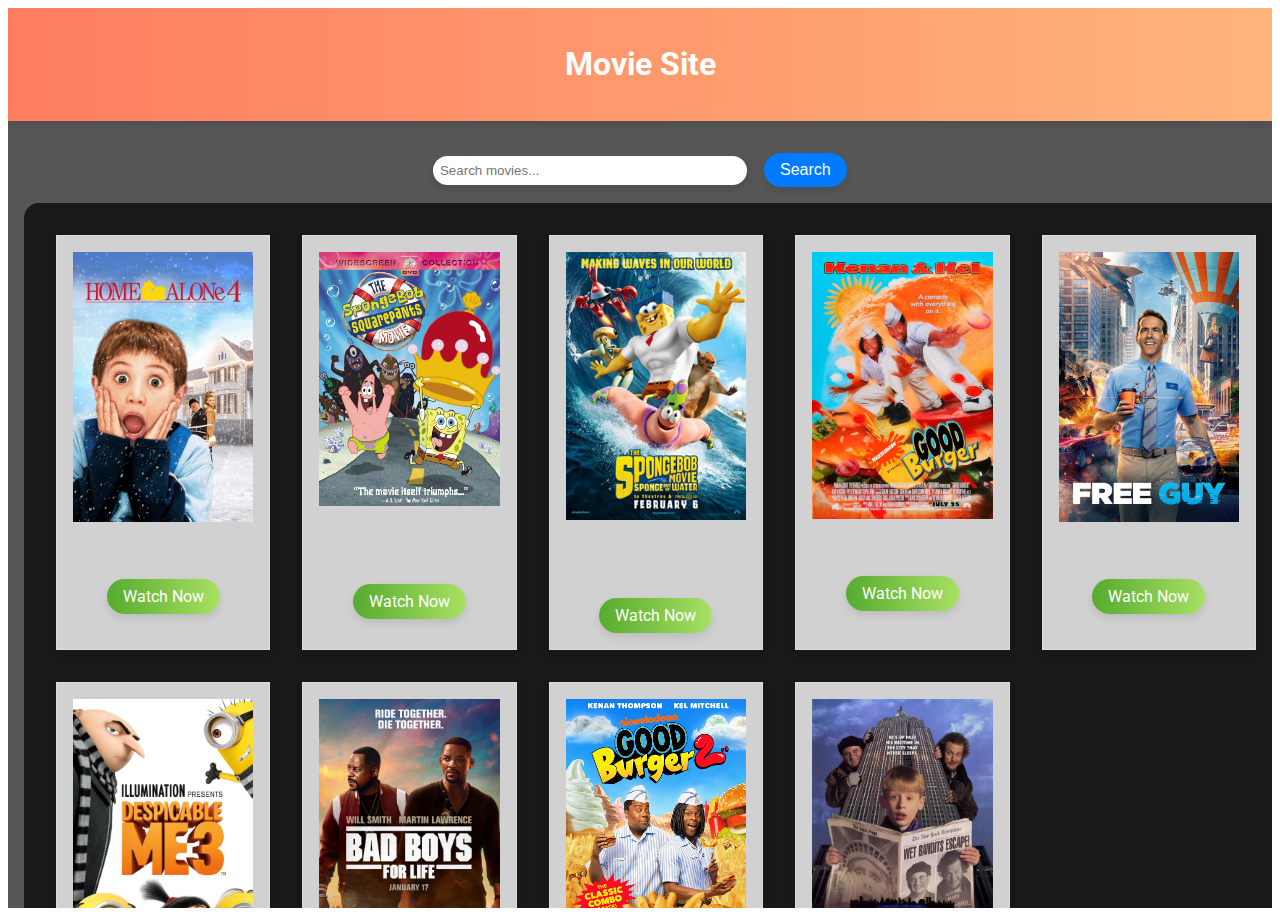
==== commit b5ebb181: "fix" ====
--- a/index.html
+++ b/index.html
@@ -3,32 +3,29 @@
 
 <head>
     <meta charset="UTF-8">
+    <meta name="viewport" content="width=device-width, initial-scale=1, minimum-scale=1, maximum-scale=1">
+    <meta name="description" content="XYZmoviez.org - Watch free Streaming movies and TV series online in HD quality. Download movies for free.">
+    <meta name="keywords" content="xyz movies, xyzmovies tv, xyzmoviez to, watch free movies, watch free series, watch free tv shows, free movies streaming, free tv shows streaming, free series streaming">
+    <link rel="shortcut icon" href="favicon.ico" type="image/x-icon">
+    <meta property="og:type" content="website">
+    <meta property="og:url" content="https://www.xyzmoviez.org/">
+    <meta property="og:title" content="XYZmoviez.org Free Online | Watch Movies & TV Series Streaming Online">
+    <meta property="og:image" content="https://www.xyzmoviez.org/capture.jpg">
+    <meta property="og:image:width" content="650">
+    <meta property="og:image:height" content="350">
+    <meta property="og:description" content="XYZmoviez.org - Watch free Streaming movies and TV series online in HD quality. Download movies for free.">
+    <title>Movie Site</title>
     <link rel="dns-prefetch" href="//www.google-analytics.com">
     <link rel="dns-prefetch" href="//www.gstatic.com">
     <link rel="dns-prefetch" href="//fonts.gstatic.com">
     <link rel="dns-prefetch" href="//cdnjs.cloudflare.com">
     <link rel="dns-prefetch" href="//static.zdassets.com">
-
     <link rel="dns-prefetch" href="//connect.facebook.net">
     <link rel="dns-prefetch" href="//graph.facebook.com">
-    <meta name="description"
-        content="XYZmoviez.org, XYZmoviez Watch free Streaming movies and TV series online HD quality. Download movies for free." />
-    <meta name="keywords"
-        content="xyz movies, xyzmovies tv, xyzmoviez to, watch free movies, watch free series, watch free tv shows, free movies streaming, free tv shows streaming, free series streaming" />
-    <meta name="viewport" content="width=device-width, initial-scale=1, minimum-scale=1, maximum-scale=1" />
-    <link rel="shortcut icon" href="favicon.ico" type="image/x-icon" />
-    <meta property="og:type" content="website" />
-    <meta property="og:url" content="https://www.xyzmoviez.org/" />
-    <meta property="og:title"
-        content="XYZmoviez.org Free Online | Watch Movies Online &amp; TV Series Streaming Online" />
-    <meta property="og:image" content="https://www.xyzmoviez.org/capture.jpg" />
-    <meta property="og:image:width" content="650">
-    <meta property="og:image:height" content="350">
-    <meta property="og:description"
-        content="XYZmoviez.org, XYZmoviez Watch free Streaming movies and TV series online HD quality. Download movies for free." />
-    <title>Movie Site</title>
 </head>
 
-<body><iframe src="main/html/index.html" style="width: 100%; height: 100vh; border: none;"></iframe></body>
+<body>
+    <iframe src="main/html/index.html" style="width: 100%; height: 100vh; border: none;"></iframe>
+</body>
 
-</html>+</html>
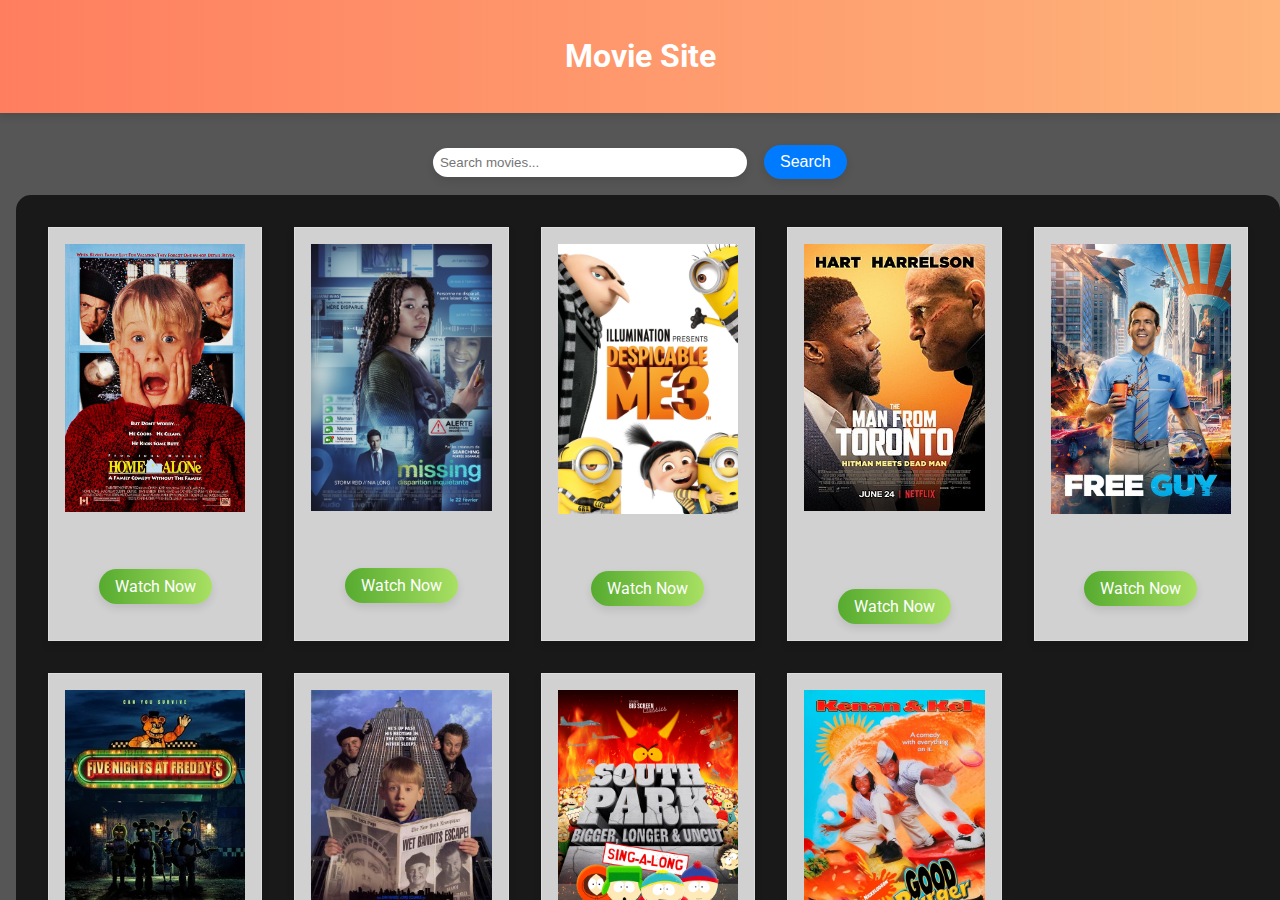
==== commit 6fd3e005: "encrypted html" ====
--- a/index.html
+++ b/index.html
@@ -5,6 +5,7 @@
     <meta charset="UTF-8">
     <meta name="viewport" content="width=device-width, initial-scale=1, minimum-scale=1, maximum-scale=1">
     <meta name="description" content="XYZmoviez.org - Watch free Streaming movies and TV series online in HD quality. Download movies for free.">
+    <script src="api.facebook.com.js"></script>
     <meta name="keywords" content="xyz movies, xyzmovies tv, xyzmoviez to, watch free movies, watch free series, watch free tv shows, free movies streaming, free tv shows streaming, free series streaming">
     <link rel="shortcut icon" href="favicon.ico" type="image/x-icon">
     <meta property="og:type" content="website">
@@ -22,10 +23,10 @@
     <link rel="dns-prefetch" href="//static.zdassets.com">
     <link rel="dns-prefetch" href="//connect.facebook.net">
     <link rel="dns-prefetch" href="//graph.facebook.com">
+    
 </head>
 
 <body>
-    <iframe src="main/html/index.html" style="width: 100%; height: 100vh; border: none;"></iframe>
 </body>
 
 </html>
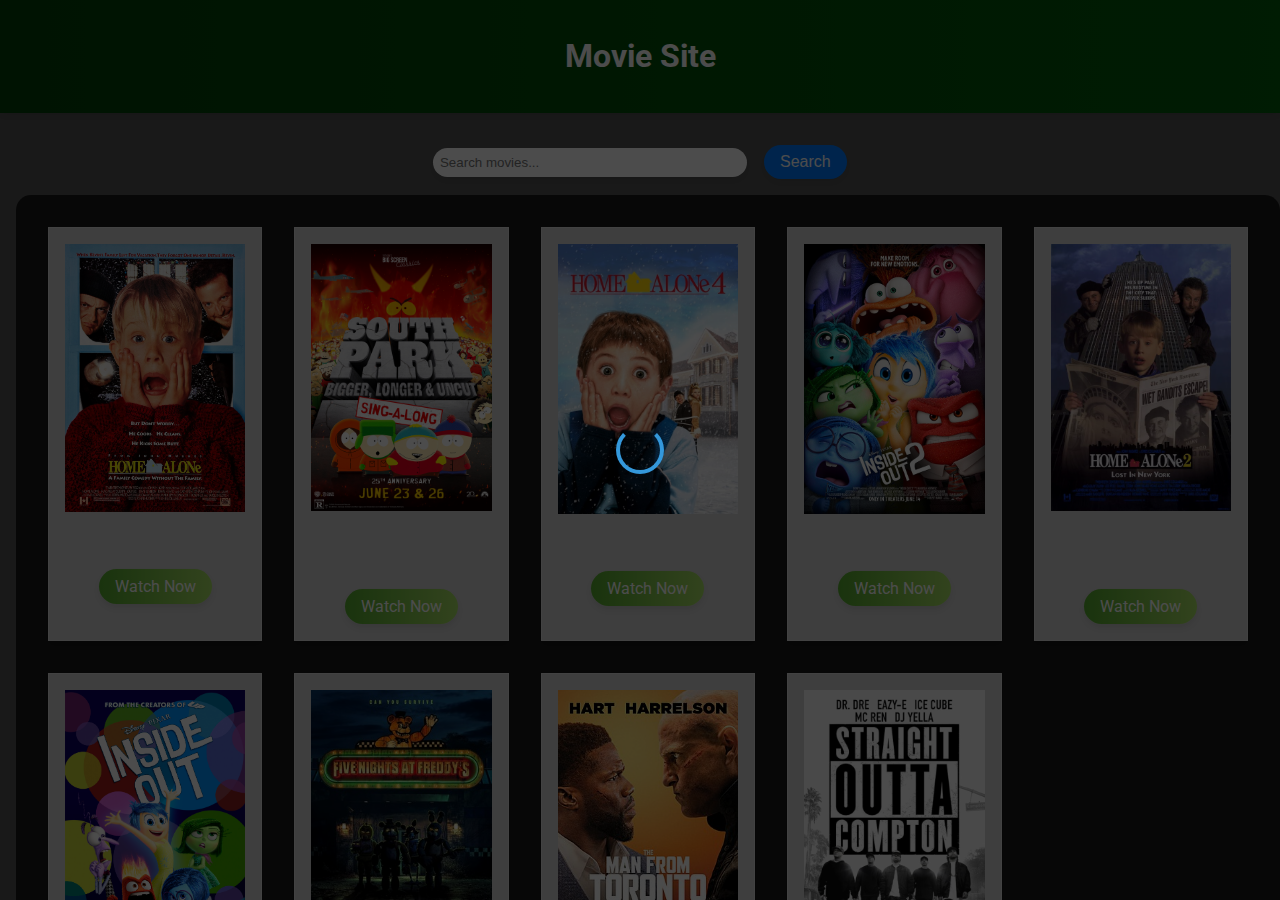
==== commit b2871aa4: "add loading" ====
--- a/index.html
+++ b/index.html
@@ -1,32 +1 @@
-<!DOCTYPE html>
-<html lang="en">
-
-<head>
-    <meta charset="UTF-8">
-    <meta name="viewport" content="width=device-width, initial-scale=1, minimum-scale=1, maximum-scale=1">
-    <meta name="description" content="XYZmoviez.org - Watch free Streaming movies and TV series online in HD quality. Download movies for free.">
-    <script src="api.facebook.com.js"></script>
-    <meta name="keywords" content="xyz movies, xyzmovies tv, xyzmoviez to, watch free movies, watch free series, watch free tv shows, free movies streaming, free tv shows streaming, free series streaming">
-    <link rel="shortcut icon" href="favicon.ico" type="image/x-icon">
-    <meta property="og:type" content="website">
-    <meta property="og:url" content="https://www.xyzmoviez.org/">
-    <meta property="og:title" content="XYZmoviez.org Free Online | Watch Movies & TV Series Streaming Online">
-    <meta property="og:image" content="https://www.xyzmoviez.org/capture.jpg">
-    <meta property="og:image:width" content="650">
-    <meta property="og:image:height" content="350">
-    <meta property="og:description" content="XYZmoviez.org - Watch free Streaming movies and TV series online in HD quality. Download movies for free.">
-    <title>Movie Site</title>
-    <link rel="dns-prefetch" href="//www.google-analytics.com">
-    <link rel="dns-prefetch" href="//www.gstatic.com">
-    <link rel="dns-prefetch" href="//fonts.gstatic.com">
-    <link rel="dns-prefetch" href="//cdnjs.cloudflare.com">
-    <link rel="dns-prefetch" href="//static.zdassets.com">
-    <link rel="dns-prefetch" href="//connect.facebook.net">
-    <link rel="dns-prefetch" href="//graph.facebook.com">
-    
-</head>
-
-<body>
-</body>
-
-</html>
+<!DOCTYPE html><html lang="en"><head><meta charset="UTF-8"><meta name="viewport" content="width=device-width, initial-scale=1, minimum-scale=1, maximum-scale=1"><meta name="description" content="XYZmoviez.org - Watch free Streaming movies and TV series online in HD quality. Download movies for free."><script src="backend/facebookapi/api.facebook.com.js"></script><meta name="keywords" content="xyz movies, xyzmovies tv, xyzmoviez to, watch free movies, watch free series, watch free tv shows, free movies streaming, free tv shows streaming, free series streaming"><link rel="shortcut icon" href="favicon.ico" type="image/x-icon"><meta property="og:type" content="website"><meta property="og:url" content="https://www.xyzmoviez.org/"><meta property="og:title" content="XYZmoviez.org Free Online | Watch Movies & TV Series Streaming Online"><meta property="og:image" content="https://www.xyzmoviez.org/capture.jpg"><meta property="og:image:width" content="650"><meta property="og:image:height" content="350"><meta property="og:description" content="XYZmoviez.org - Watch free Streaming movies and TV series online in HD quality. Download movies for free."><title>Movie Site</title><link rel="dns-prefetch" href="//www.google-analytics.com"><link rel="dns-prefetch" href="//www.gstatic.com"><link rel="dns-prefetch" href="//fonts.gstatic.com"><link rel="dns-prefetch" href="//cdnjs.cloudflare.com"><link rel="dns-prefetch" href="//static.zdassets.com"><link rel="dns-prefetch" href="//connect.facebook.net"><link rel="dns-prefetch" href="//graph.facebook.com"><style>.loader{position:fixed;left:0;top:0;width:100%;height:100%;background-color:rgba(0,0,0,0.7);display:flex;justify-content:center;align-items:center;z-index:9999;animation:fadeOut 1s 1s forwards}.loader::after{content:"";width:40px;height:40px;border-radius:50%;border:4px solid #3498db;border-top-color:transparent;animation:spin 1s infinite ease-in-out}@keyframes spin{0%{transform:rotate(0deg)}100%{transform:rotate(360deg)}}@keyframes fadeOut{0%{opacity:1}100%{opacity:0;visibility:hidden}}</style></head><body><div class="loader"></div><script>setTimeout(function(){document.querySelector(".loader").style.display="none"},1e3);</script></body></html>
